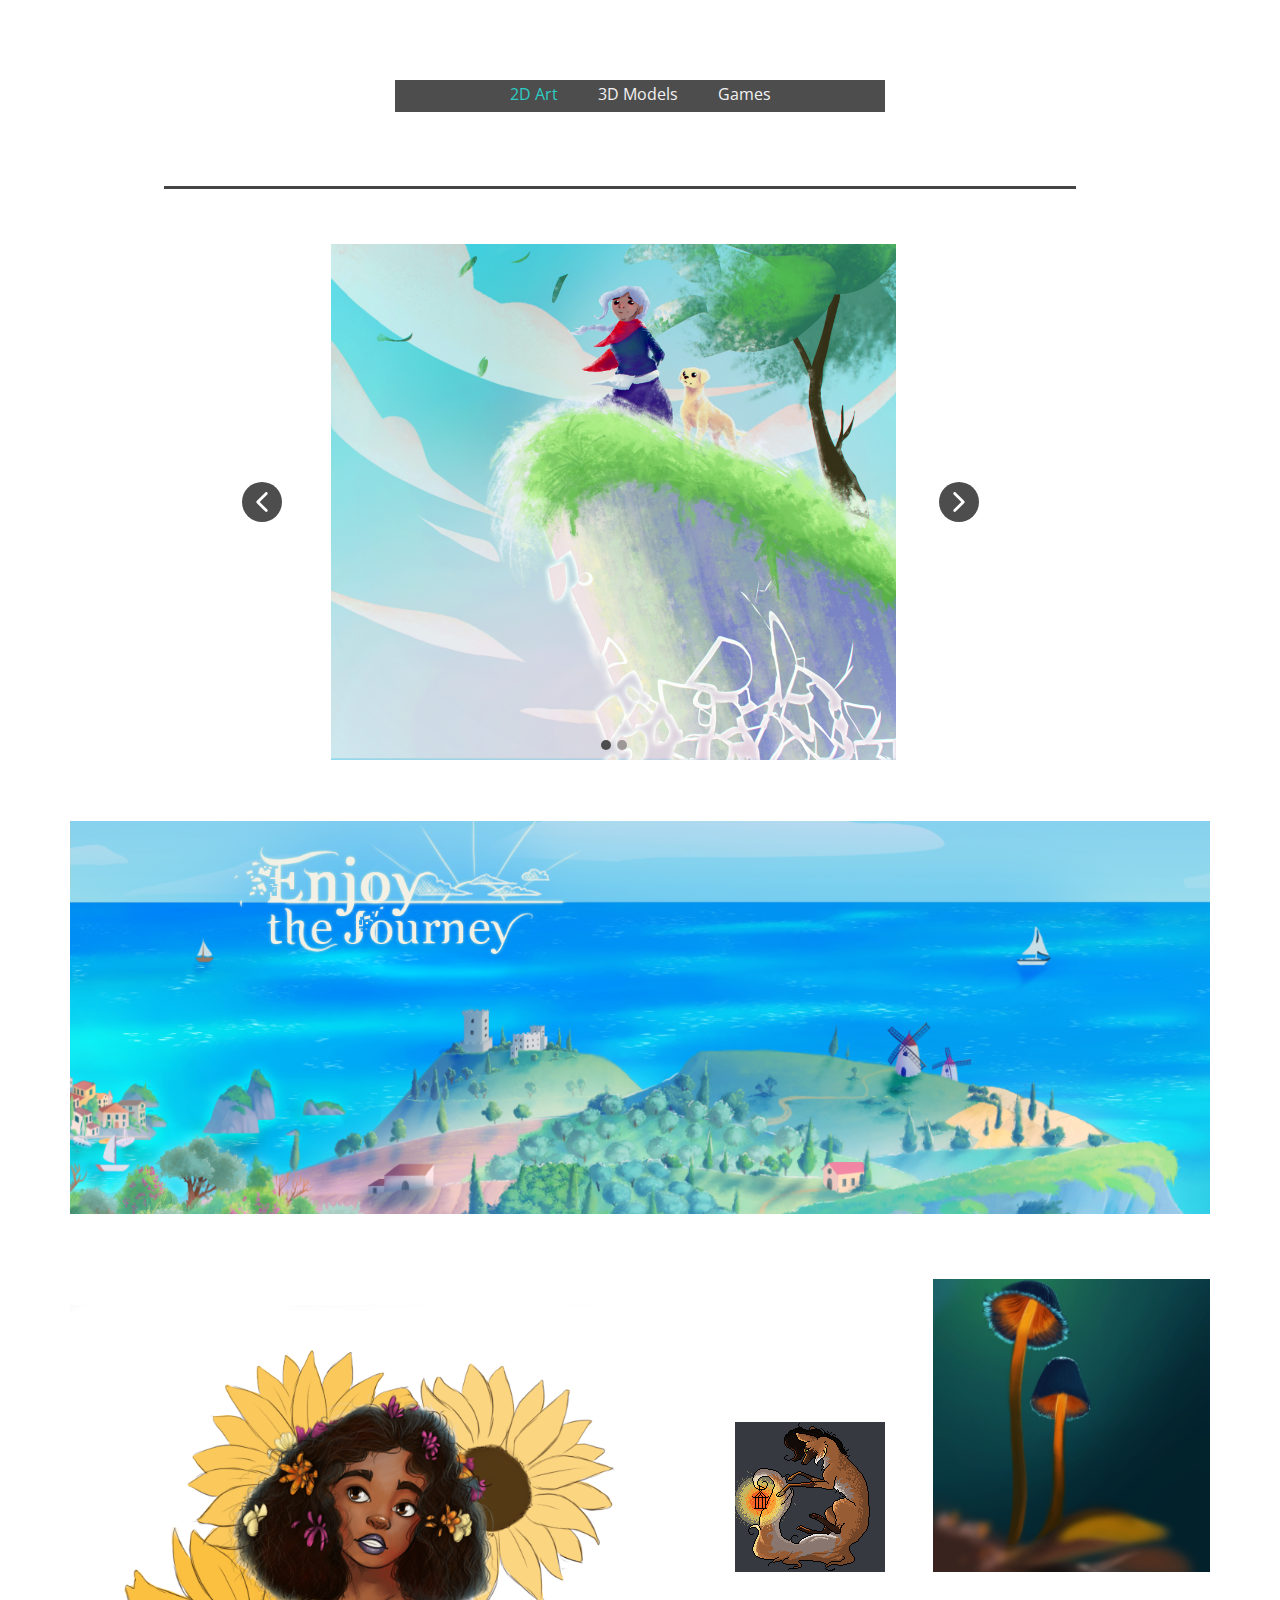
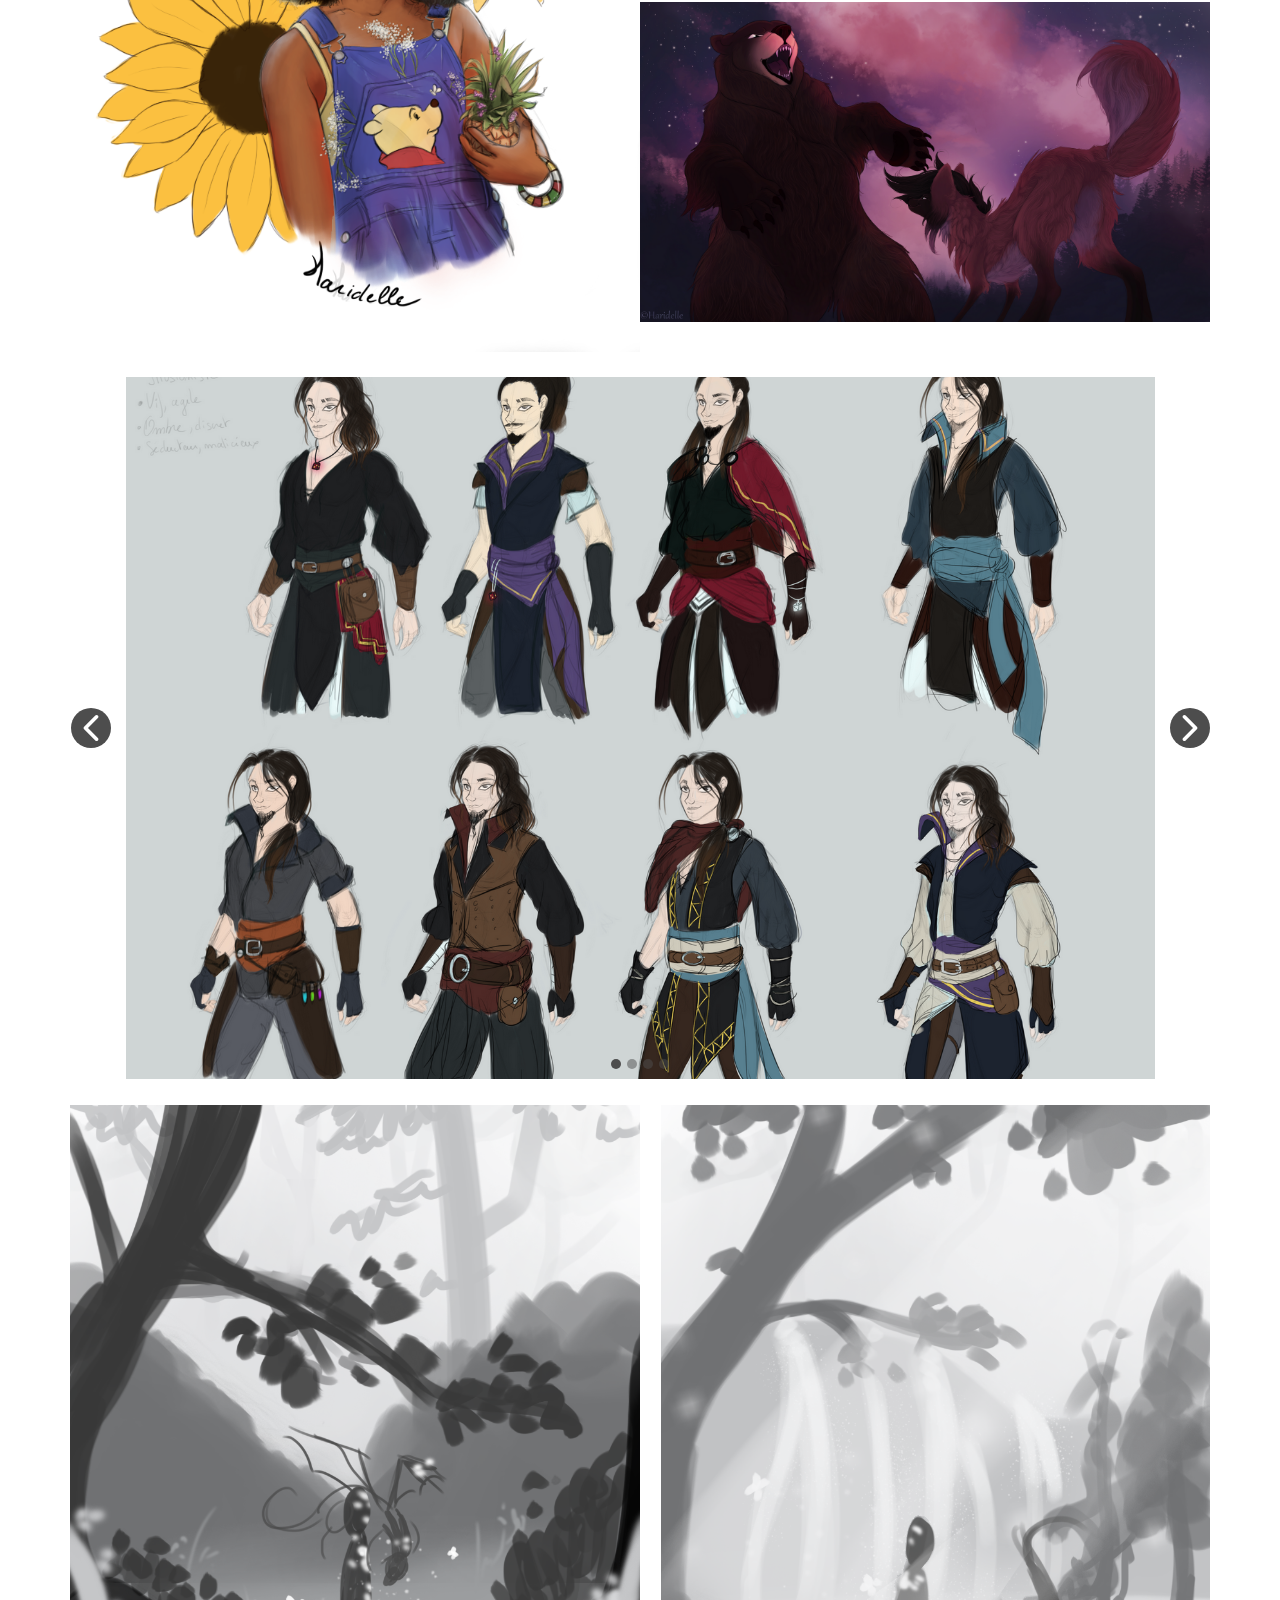
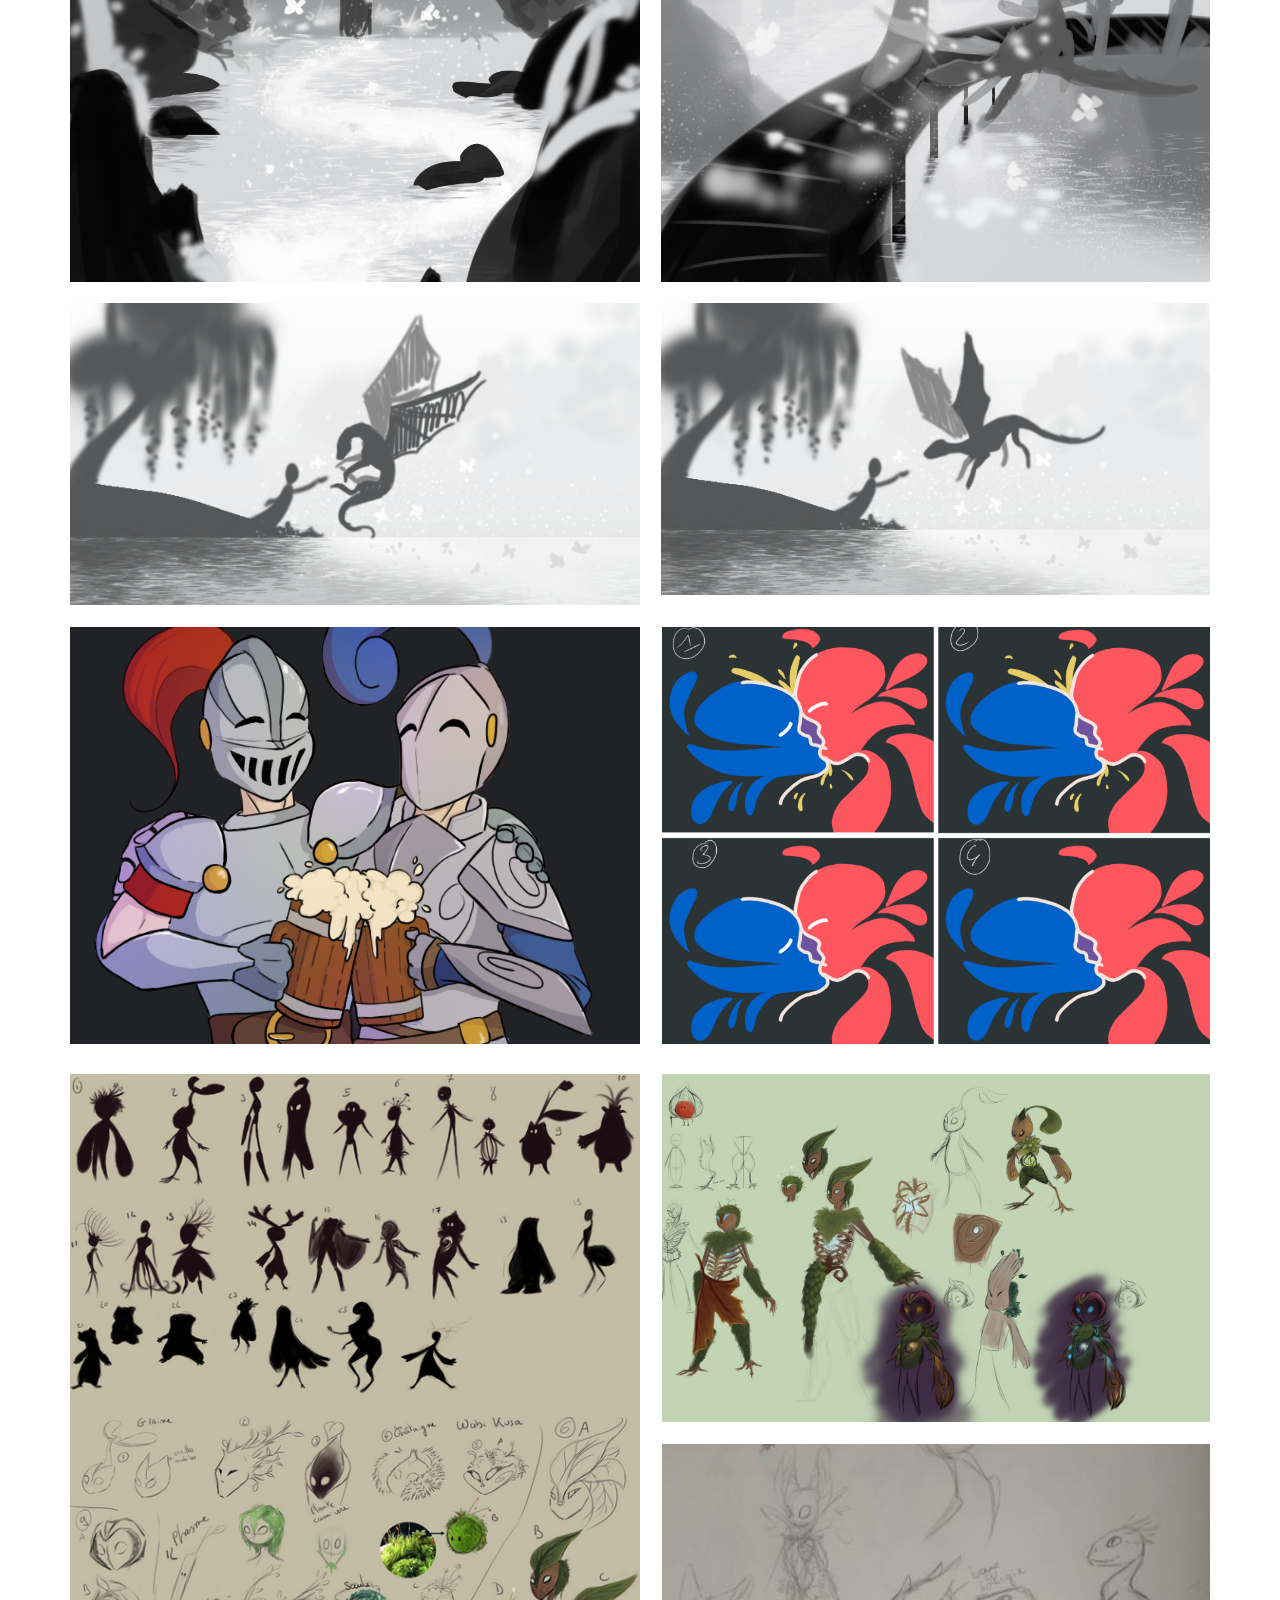
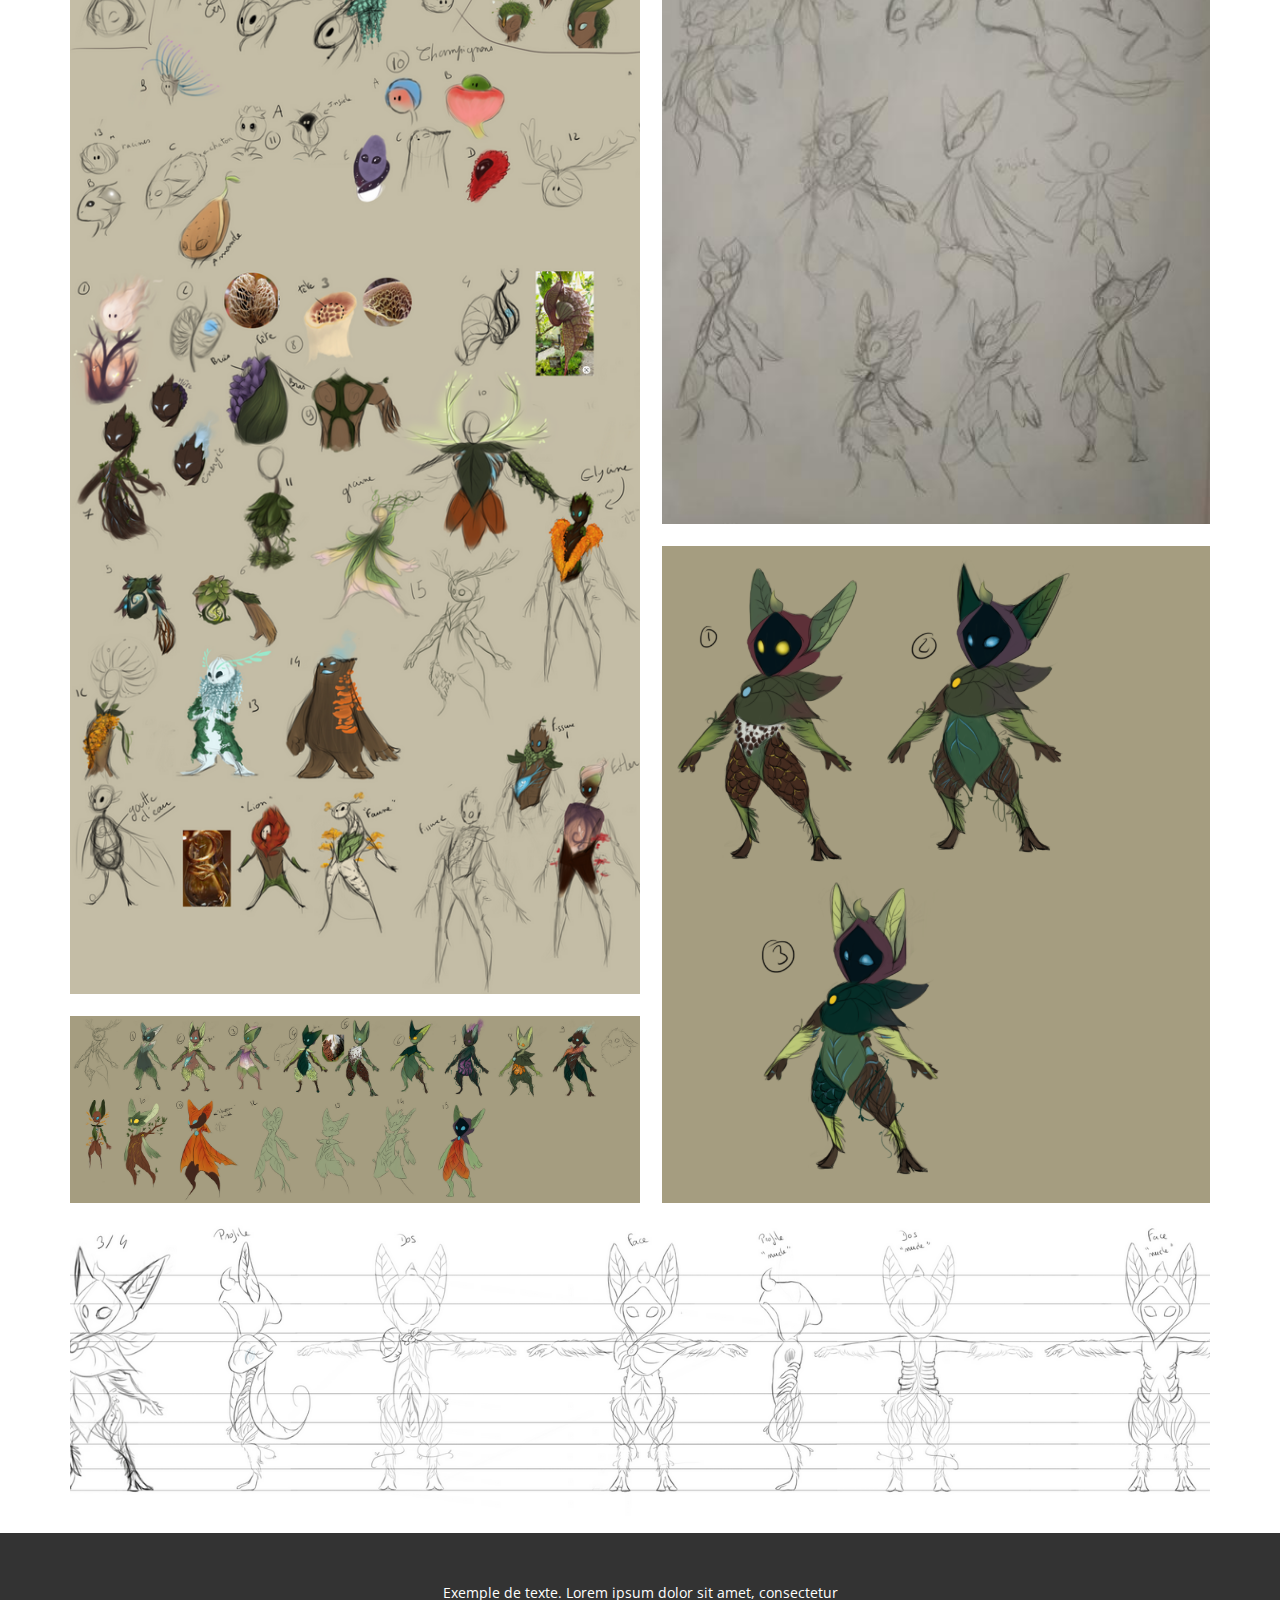
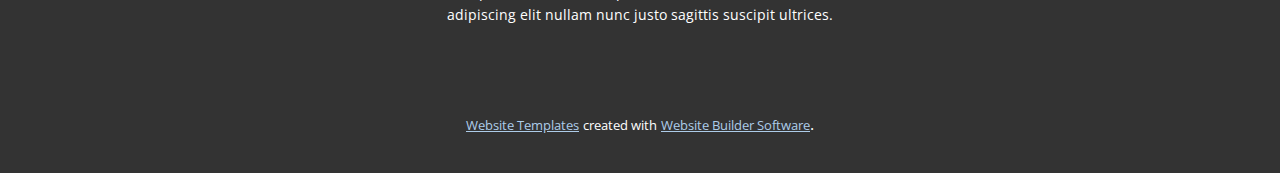
==== 2D-Art.html @ 2fc436d0 "test2" ====
<!DOCTYPE html>
<html style="font-size: 16px;">
  <head>
    <meta name="viewport" content="width=device-width, initial-scale=1.0">
    <meta charset="utf-8">
    <meta name="keywords" content="Personnal Game Project, Personnal Exercices">
    <meta name="description" content="">
    <meta name="page_type" content="np-template-header-footer-from-plugin">
    <title>2D Art</title>
    <link rel="stylesheet" href="nicepage.css" media="screen">
<link rel="stylesheet" href="2D-Art.css" media="screen">
    <script class="u-script" type="text/javascript" src="jquery.js" defer=""></script>
    <script class="u-script" type="text/javascript" src="nicepage.js" defer=""></script>
    <meta name="generator" content="Nicepage 3.17.5, nicepage.com">
    <link id="u-theme-google-font" rel="stylesheet" href="https://fonts.googleapis.com/css?family=Roboto:100,100i,300,300i,400,400i,500,500i,700,700i,900,900i|Open+Sans:300,300i,400,400i,600,600i,700,700i,800,800i">
    
    
    
    
    
    
    <script type="application/ld+json">{
		"@context": "http://schema.org",
		"@type": "Organization",
		"name": ""
}</script>
    <meta property="og:title" content="2D Art">
    <meta property="og:type" content="website">
    <meta name="theme-color" content="#478ac9">
  </head>
  <body class="u-body"><header class=" u-clearfix u-header u-section-row-container" id="sec-390c"><div class="u-section-rows">
        <div class="u-clearfix u-section-row u-section-row-1" data-animation-name="" data-animation-duration="0" data-animation-delay="0" data-animation-direction="" id="sec-1101">
          <div class="u-clearfix u-sheet u-sheet-1"></div>
          
          
          
          
          
        </div>
        <div class="u-section-row u-section-row-2" id="sec-8934">
          <div class="u-clearfix u-sheet u-sheet-2">
            <div class="u-expanded-width-md u-expanded-width-sm u-expanded-width-xs u-grey-70 u-shape u-shape-rectangle u-shape-1"></div>
            <nav class="u-menu u-menu-dropdown u-offcanvas u-menu-1">
              <div class="menu-collapse" style="font-size: 1rem; letter-spacing: 0px;">
                <a class="u-button-style u-custom-left-right-menu-spacing u-custom-padding-bottom u-custom-text-active-color u-custom-text-color u-custom-text-hover-color u-custom-top-bottom-menu-spacing u-nav-link u-text-active-palette-1-base u-text-hover-palette-2-base" href="#">
                  <svg><use xmlns:xlink="http://www.w3.org/1999/xlink" xlink:href="#menu-hamburger"></use></svg>
                  <svg version="1.1" xmlns="http://www.w3.org/2000/svg" xmlns:xlink="http://www.w3.org/1999/xlink"><defs><symbol id="menu-hamburger" viewBox="0 0 16 16" style="width: 16px; height: 16px;"><rect y="1" width="16" height="2"></rect><rect y="7" width="16" height="2"></rect><rect y="13" width="16" height="2"></rect>
</symbol>
</defs></svg>
                </a>
              </div>
              <div class="u-custom-menu u-nav-container">
                <ul class="u-nav u-unstyled u-nav-1"><li class="u-nav-item"><a class="u-button-style u-nav-link u-text-active-palette-4-dark-1 u-text-grey-5 u-text-hover-palette-2-light-2" href="2D-Art.html" style="padding: 10px 20px;">2D Art</a>
</li><li class="u-nav-item"><a class="u-button-style u-nav-link u-text-active-palette-4-dark-1 u-text-grey-5 u-text-hover-palette-2-light-2" href="3D-Models.html" style="padding: 10px 20px;">3D Models</a>
</li><li class="u-nav-item"><a class="u-button-style u-nav-link u-text-active-palette-4-dark-1 u-text-grey-5 u-text-hover-palette-2-light-2" href="Games.html" style="padding: 10px 20px;">Games</a>
</li></ul>
              </div>
              <div class="u-custom-menu u-nav-container-collapse">
                <div class="u-black u-container-style u-inner-container-layout u-opacity u-opacity-95 u-sidenav">
                  <div class="u-sidenav-overflow">
                    <div class="u-menu-close"></div>
                    <ul class="u-align-center u-nav u-popupmenu-items u-unstyled u-nav-2"><li class="u-nav-item"><a class="u-button-style u-nav-link" href="2D-Art.html" style="padding: 10px 20px;">2D Art</a>
</li><li class="u-nav-item"><a class="u-button-style u-nav-link" href="3D-Models.html" style="padding: 10px 20px;">3D Models</a>
</li><li class="u-nav-item"><a class="u-button-style u-nav-link" href="Games.html" style="padding: 10px 20px;">Games</a>
</li></ul>
                  </div>
                </div>
                <div class="u-black u-menu-overlay u-opacity u-opacity-70"></div>
              </div>
            </nav>
            <div class="u-border-3 u-border-grey-dark-1 u-expanded-width-xs u-line u-line-horizontal u-line-1"></div>
          </div>
          
          
          
          
          
        </div>
      </div></header>
    <section class="u-align-center u-clearfix u-section-1" id="sec-fbb5">
      <div class="u-clearfix u-sheet u-valign-middle-lg u-valign-middle-xl u-sheet-1">
        <div class="u-carousel u-gallery u-layout-carousel u-lightbox u-no-transition u-show-text-none u-gallery-1" data-interval="5000" data-u-ride="carousel" id="carousel-c442">
          <ol class="u-absolute-hcenter u-carousel-indicators u-carousel-indicators-1">
            <li data-u-target="#carousel-c442" data-u-slide-to="0" class="u-active u-grey-70 u-shape-circle" style="width: 10px; height: 10px;"></li>
            <li data-u-target="#carousel-c442" data-u-slide-to="1" class="u-grey-70 u-shape-circle" style="width: 10px; height: 10px;"></li>
          </ol>
          <div class="u-carousel-inner u-gallery-inner" role="listbox">
            <div class="u-active u-carousel-item u-gallery-item">
              <div class="u-back-slide" data-image-width="1000" data-image-height="1618">
                <img class="u-back-image u-expanded" src="images/GrandMa21.png">
              </div>
              <div class="u-over-slide u-over-slide-1">
                <h3 class="u-gallery-heading">Sample Title</h3>
                <p class="u-gallery-text">Sample Text</p>
              </div>
            </div>
            <div class="u-carousel-item u-gallery-item">
              <div class="u-back-slide" data-image-width="1500" data-image-height="1500">
                <img class="u-back-image u-expanded" src="images/GrandMa1.png">
              </div>
              <div class="u-over-slide u-over-slide-2">
                <h3 class="u-gallery-heading">Sample Title</h3>
                <p class="u-gallery-text">Sample Text</p>
              </div>
            </div>
          </div>
          <a class="u-absolute-vcenter u-carousel-control u-carousel-control-prev u-grey-70 u-icon-circle u-opacity u-opacity-70 u-spacing-10 u-text-white u-carousel-control-1" href="#carousel-c442" role="button" data-u-slide="prev">
            <span aria-hidden="true">
              <svg viewBox="0 0 451.847 451.847"><path d="M97.141,225.92c0-8.095,3.091-16.192,9.259-22.366L300.689,9.27c12.359-12.359,32.397-12.359,44.751,0
c12.354,12.354,12.354,32.388,0,44.748L173.525,225.92l171.903,171.909c12.354,12.354,12.354,32.391,0,44.744
c-12.354,12.365-32.386,12.365-44.745,0l-194.29-194.281C100.226,242.115,97.141,234.018,97.141,225.92z"></path></svg>
            </span>
            <span class="sr-only">
              <svg viewBox="0 0 451.847 451.847"><path d="M97.141,225.92c0-8.095,3.091-16.192,9.259-22.366L300.689,9.27c12.359-12.359,32.397-12.359,44.751,0
c12.354,12.354,12.354,32.388,0,44.748L173.525,225.92l171.903,171.909c12.354,12.354,12.354,32.391,0,44.744
c-12.354,12.365-32.386,12.365-44.745,0l-194.29-194.281C100.226,242.115,97.141,234.018,97.141,225.92z"></path></svg>
            </span>
          </a>
          <a class="u-absolute-vcenter u-carousel-control u-carousel-control-next u-grey-70 u-icon-circle u-opacity u-opacity-70 u-spacing-10 u-text-white u-carousel-control-2" href="#carousel-c442" role="button" data-u-slide="next">
            <span aria-hidden="true">
              <svg viewBox="0 0 451.846 451.847"><path d="M345.441,248.292L151.154,442.573c-12.359,12.365-32.397,12.365-44.75,0c-12.354-12.354-12.354-32.391,0-44.744
L278.318,225.92L106.409,54.017c-12.354-12.359-12.354-32.394,0-44.748c12.354-12.359,32.391-12.359,44.75,0l194.287,194.284
c6.177,6.18,9.262,14.271,9.262,22.366C354.708,234.018,351.617,242.115,345.441,248.292z"></path></svg>
            </span>
            <span class="sr-only">
              <svg viewBox="0 0 451.846 451.847"><path d="M345.441,248.292L151.154,442.573c-12.359,12.365-32.397,12.365-44.75,0c-12.354-12.354-12.354-32.391,0-44.744
L278.318,225.92L106.409,54.017c-12.354-12.359-12.354-32.394,0-44.748c12.354-12.359,32.391-12.359,44.75,0l194.287,194.284
c6.177,6.18,9.262,14.271,9.262,22.366C354.708,234.018,351.617,242.115,345.441,248.292z"></path></svg>
            </span>
          </a>
        </div>
      </div>
    </section>
    <section class="u-align-center u-clearfix u-section-2" id="sec-8a63">
      <div class="u-clearfix u-sheet u-sheet-1">
        <img class="u-expanded-width u-image u-image-default u-image-1" src="images/Level1-2DBegining2.png" alt="" data-image-width="1538" data-image-height="816">
        <img class="u-expanded-width-xs u-image u-image-default u-image-2" src="images/doodle_girl11.png" alt="" data-image-width="1501" data-image-height="1703">
        <img class="u-image u-image-default u-image-3" src="images/1.png" alt="" data-image-width="563" data-image-height="917">
        <img class="u-expanded-width-md u-expanded-width-sm u-expanded-width-xs u-image u-image-default u-image-4" src="images/OursvsDuchesse.png" alt="" data-image-width="1600" data-image-height="897">
        <img class="u-image u-image-default u-preserve-proportions u-image-5" src="images/iconesvi.png" alt="" data-image-width="150" data-image-height="150">
      </div>
    </section>
    <section class="u-align-center u-clearfix u-section-3" id="sec-a328">
      <div class="u-clearfix u-sheet u-valign-middle-lg u-valign-middle-xl u-sheet-1">
        <div class="u-carousel u-expanded-width-md u-expanded-width-sm u-expanded-width-xs u-gallery u-layout-carousel u-lightbox u-no-transition u-show-text-none u-gallery-1" data-interval="5000" data-u-ride="carousel" id="carousel-c442">
          <ol class="u-absolute-hcenter u-carousel-indicators u-carousel-indicators-1">
            <li data-u-target="#carousel-c442" data-u-slide-to="0" class="u-active u-grey-70 u-shape-circle" style="width: 10px; height: 10px;"></li>
            <li data-u-target="#carousel-c442" data-u-slide-to="1" class="u-grey-70 u-shape-circle" style="width: 10px; height: 10px;"></li>
            <li data-u-target="#carousel-c442" data-u-slide-to="2" class="u-grey-70 u-shape-circle" style="width: 10px; height: 10px;"></li>
            <li data-u-target="#carousel-c442" data-u-slide-to="3" class="u-grey-70 u-shape-circle" style="width: 10px; height: 10px;"></li>
          </ol>
          <div class="u-carousel-inner u-gallery-inner" role="listbox">
            <div class="u-active u-carousel-item u-gallery-item">
              <div class="u-back-slide" data-image-width="3000" data-image-height="2330">
                <img class="u-back-image u-expanded" src="images/PhysiqueMage.png">
              </div>
              <div class="u-over-slide u-over-slide-1">
                <h3 class="u-gallery-heading">Sample Title</h3>
                <p class="u-gallery-text">Sample Text</p>
              </div>
            </div>
            <div class="u-carousel-item u-gallery-item">
              <div class="u-back-slide" data-image-width="1200" data-image-height="1303">
                <img class="u-back-image u-expanded" src="images/Finalv2.png">
              </div>
              <div class="u-over-slide u-over-slide-2">
                <h3 class="u-gallery-heading">Sample Title</h3>
                <p class="u-gallery-text">Sample Text</p>
              </div>
            </div>
            <div class="u-carousel-item u-gallery-item" data-image-width="1200" data-image-height="1303">
              <div class="u-back-slide" data-image-width="1600" data-image-height="1067">
                <img class="u-back-image u-expanded" src="images/Posing.png">
              </div>
              <div class="u-over-slide u-over-slide-3">
                <h3 class="u-gallery-heading"></h3>
                <p class="u-gallery-text"></p>
              </div>
              <style data-mode="XL" data-visited="true"></style>
              <style data-mode="LG" data-visited="true"></style>
              <style data-mode="MD" data-visited="true"></style>
              <style data-mode="SM"></style>
              <style data-mode="XS" data-visited="true"></style>
            </div>
            <div class="u-carousel-item u-gallery-item" data-image-width="1600" data-image-height="988">
              <div class="u-back-slide">
                <img class="u-back-image u-expanded" src="images/Illustration_Mage.png">
              </div>
              <div class="u-over-slide u-over-slide-4">
                <h3 class="u-gallery-heading"></h3>
                <p class="u-gallery-text"></p>
              </div>
              <style data-mode="XL"></style>
              <style data-mode="LG" data-visited="true"></style>
              <style data-mode="MD" data-visited="true"></style>
              <style data-mode="SM"></style>
              <style data-mode="XS" data-visited="true"></style>
            </div>
          </div>
          <a class="u-absolute-vcenter-lg u-absolute-vcenter-md u-absolute-vcenter-sm u-absolute-vcenter-xl u-carousel-control u-carousel-control-prev u-grey-70 u-icon-circle u-opacity u-opacity-70 u-spacing-7 u-text-white u-carousel-control-1" href="#carousel-c442" role="button" data-u-slide="prev">
            <span aria-hidden="true">
              <svg viewBox="0 0 451.847 451.847"><path d="M97.141,225.92c0-8.095,3.091-16.192,9.259-22.366L300.689,9.27c12.359-12.359,32.397-12.359,44.751,0
c12.354,12.354,12.354,32.388,0,44.748L173.525,225.92l171.903,171.909c12.354,12.354,12.354,32.391,0,44.744
c-12.354,12.365-32.386,12.365-44.745,0l-194.29-194.281C100.226,242.115,97.141,234.018,97.141,225.92z"></path></svg>
            </span>
            <span class="sr-only">
              <svg viewBox="0 0 451.847 451.847"><path d="M97.141,225.92c0-8.095,3.091-16.192,9.259-22.366L300.689,9.27c12.359-12.359,32.397-12.359,44.751,0
c12.354,12.354,12.354,32.388,0,44.748L173.525,225.92l171.903,171.909c12.354,12.354,12.354,32.391,0,44.744
c-12.354,12.365-32.386,12.365-44.745,0l-194.29-194.281C100.226,242.115,97.141,234.018,97.141,225.92z"></path></svg>
            </span>
          </a>
          <a class="u-absolute-vcenter-lg u-absolute-vcenter-md u-absolute-vcenter-sm u-absolute-vcenter-xl u-carousel-control u-carousel-control-next u-grey-70 u-icon-circle u-opacity u-opacity-70 u-spacing-7 u-text-white u-carousel-control-2" href="#carousel-c442" role="button" data-u-slide="next">
            <span aria-hidden="true">
              <svg viewBox="0 0 451.846 451.847"><path d="M345.441,248.292L151.154,442.573c-12.359,12.365-32.397,12.365-44.75,0c-12.354-12.354-12.354-32.391,0-44.744
L278.318,225.92L106.409,54.017c-12.354-12.359-12.354-32.394,0-44.748c12.354-12.359,32.391-12.359,44.75,0l194.287,194.284
c6.177,6.18,9.262,14.271,9.262,22.366C354.708,234.018,351.617,242.115,345.441,248.292z"></path></svg>
            </span>
            <span class="sr-only">
              <svg viewBox="0 0 451.846 451.847"><path d="M345.441,248.292L151.154,442.573c-12.359,12.365-32.397,12.365-44.75,0c-12.354-12.354-12.354-32.391,0-44.744
L278.318,225.92L106.409,54.017c-12.354-12.359-12.354-32.394,0-44.748c12.354-12.359,32.391-12.359,44.75,0l194.287,194.284
c6.177,6.18,9.262,14.271,9.262,22.366C354.708,234.018,351.617,242.115,345.441,248.292z"></path></svg>
            </span>
          </a>
        </div>
      </div>
    </section>
    <section class="u-align-center u-clearfix u-section-4" id="sec-b533">
      <div class="u-clearfix u-sheet u-valign-bottom-sm u-valign-bottom-xs u-sheet-1">
        <div class="u-gallery u-layout-grid u-lightbox u-show-text-on-hover u-gallery-1">
          <div class="u-gallery-inner u-gallery-inner-1">
            <div class="u-effect-fade u-gallery-item">
              <div class="u-back-slide" data-image-width="923" data-image-height="1313">
                <img class="u-back-image u-expanded" src="images/Compo_Skald1.png">
              </div>
              <div class="u-over-slide u-shading u-over-slide-1">
                <h3 class="u-gallery-heading"></h3>
                <p class="u-gallery-text"></p>
              </div>
            </div>
          </div>
        </div>
        <img class="u-image u-image-default u-image-1" src="images/Compo_Skald4.png" alt="" data-image-width="923" data-image-height="1313">
        <img class="u-image u-image-default u-image-2" src="images/Compo_Skald2.png" alt="" data-image-width="1313" data-image-height="923">
        <img class="u-image u-image-default u-image-3" src="images/Compo_Skald3.png" alt="" data-image-width="1313" data-image-height="923">
      </div>
    </section>
    <section class="u-align-left u-clearfix u-section-5" id="sec-85d6">
      <div class="u-clearfix u-sheet u-valign-middle-xl u-sheet-1">
        <img class="u-image u-image-default u-image-1" src="images/SB_Logo.png" alt="" data-image-width="752" data-image-height="725">
        <img class="u-image u-image-default u-image-2" src="images/Love.png" alt="" data-image-width="1740" data-image-height="1356">
        <img class="u-expanded-width-xs u-image u-image-default u-image-3" src="images/planchecharacters.png" alt="" data-image-width="600" data-image-height="1600">
        <img class="u-expanded-width-xs u-image u-image-default u-image-4" src="images/concepts1.png" alt="" data-image-width="4000" data-image-height="2477">
        <img class="u-image u-image-default u-image-5" src="images/PPcrayonns.jpg" alt="" data-image-width="504" data-image-height="672">
        <img class="u-image u-image-default u-image-6" src="images/Recherchespersoprincipal2.png" alt="" data-image-width="948" data-image-height="1080">
        <img class="u-image u-image-default u-image-7" src="images/Recherchespersoprincipal.png" alt="" data-image-width="3664" data-image-height="1203">
        <img class="u-expanded-width u-image u-image-default u-image-8" src="images/TurnPP.png" alt="" data-image-width="4500" data-image-height="1080">
      </div>
    </section>
    <style class="u-overlap-style">.u-overlap:not(.u-sticky-scroll) .u-header {
}</style>
    
    
    <footer class="u-align-center u-clearfix u-footer u-grey-80 u-footer" id="sec-8e48"><div class="u-clearfix u-sheet u-sheet-1">
        <p class="u-small-text u-text u-text-variant u-text-1"> Exemple de texte. Lorem ipsum dolor sit amet, consectetur adipiscing elit nullam nunc justo sagittis suscipit ultrices.</p>
      </div></footer>
    <section class="u-backlink u-clearfix u-grey-80">
      <a class="u-link" href="https://nicepage.com/website-templates" target="_blank">
        <span>Website Templates</span>
      </a>
      <p class="u-text">
        <span>created with</span>
      </p>
      <a class="u-link" href="https://nicepage.com/" target="_blank">
        <span>Website Builder Software</span>
      </a>. 
    </section>
  </body>
</html>
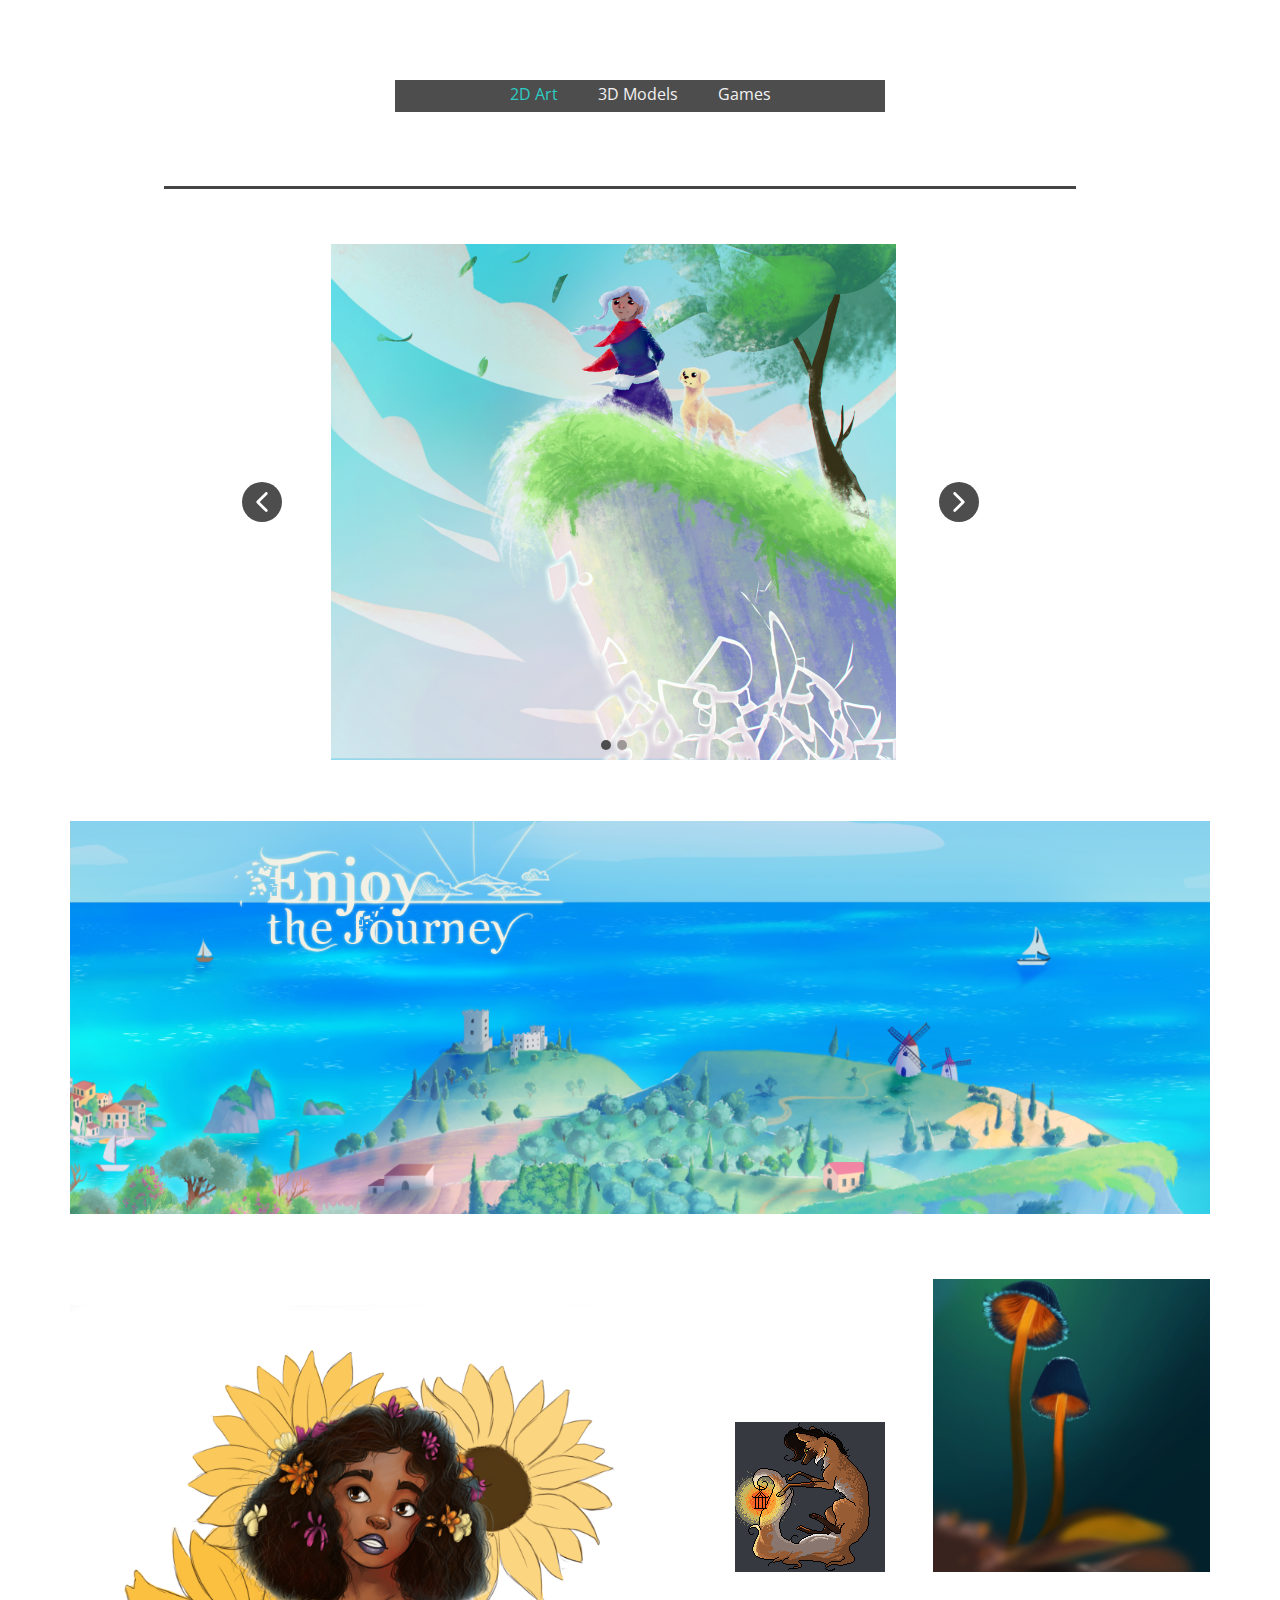
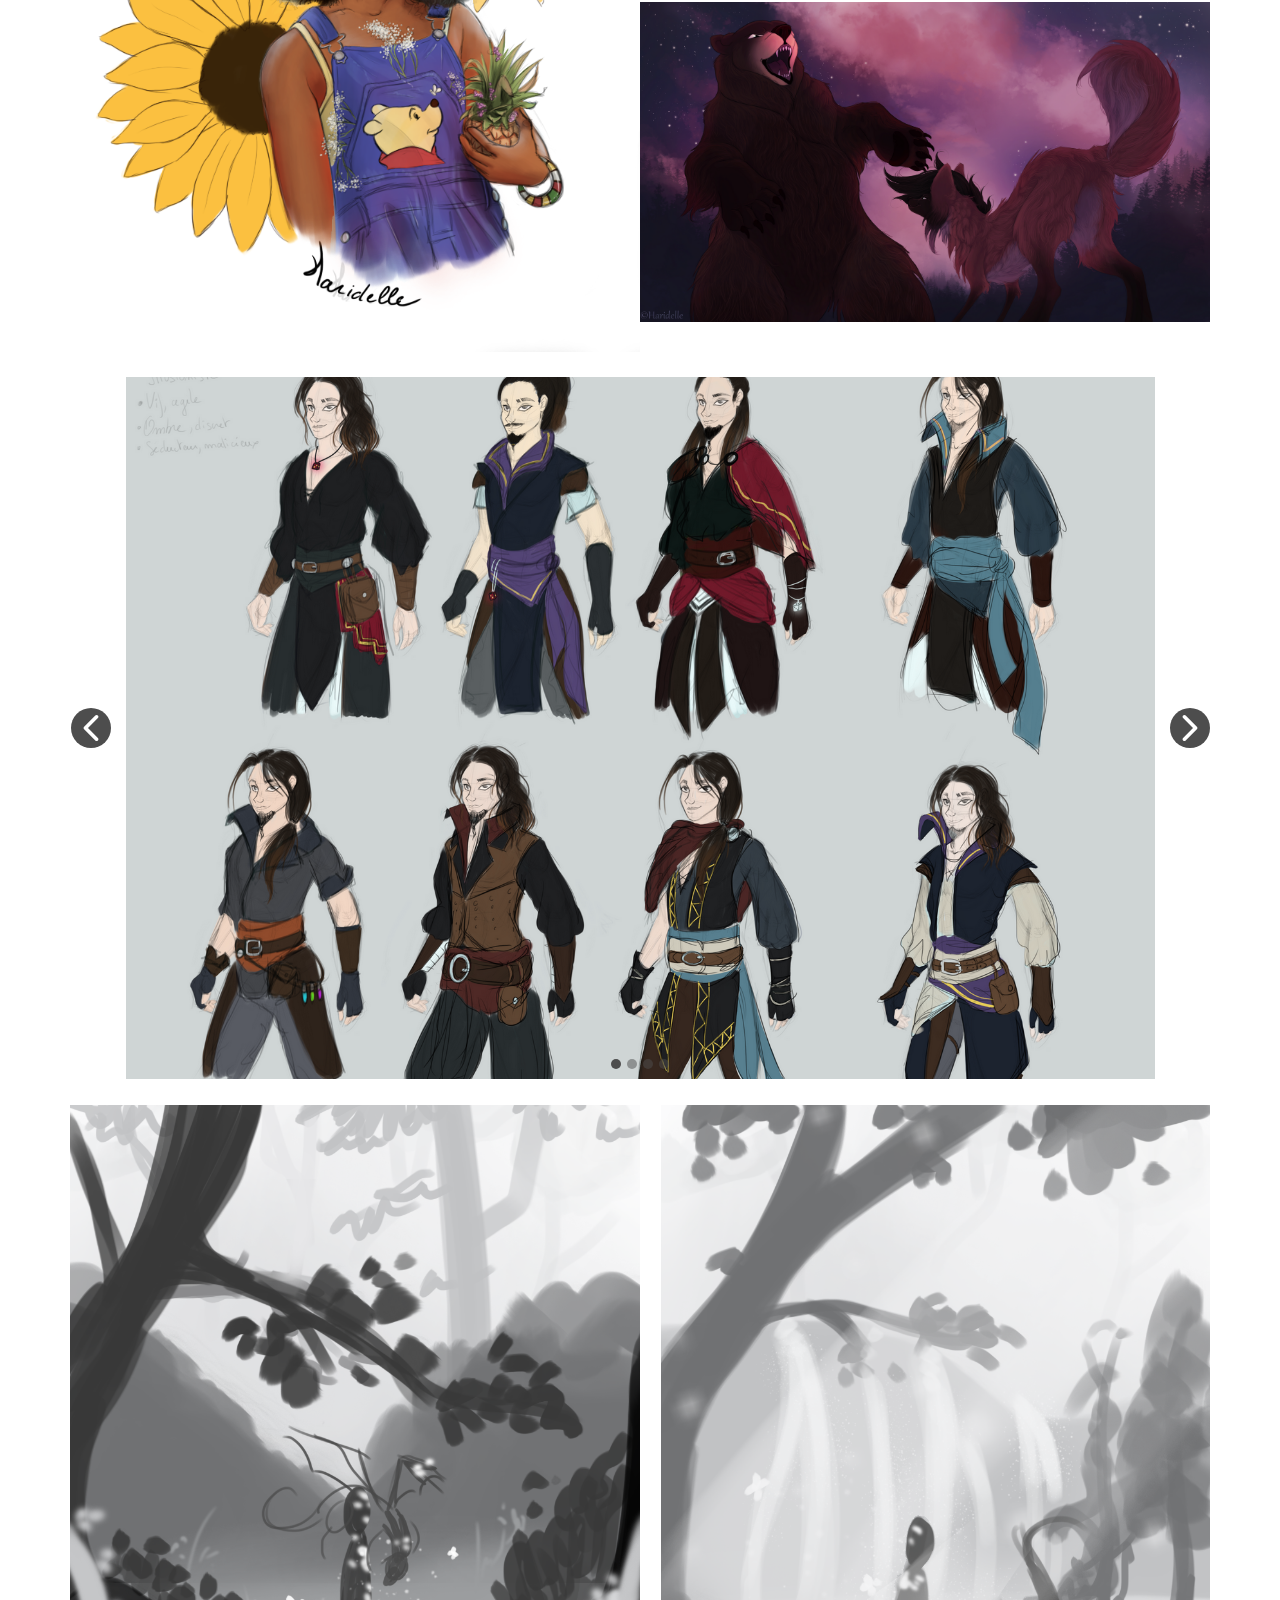
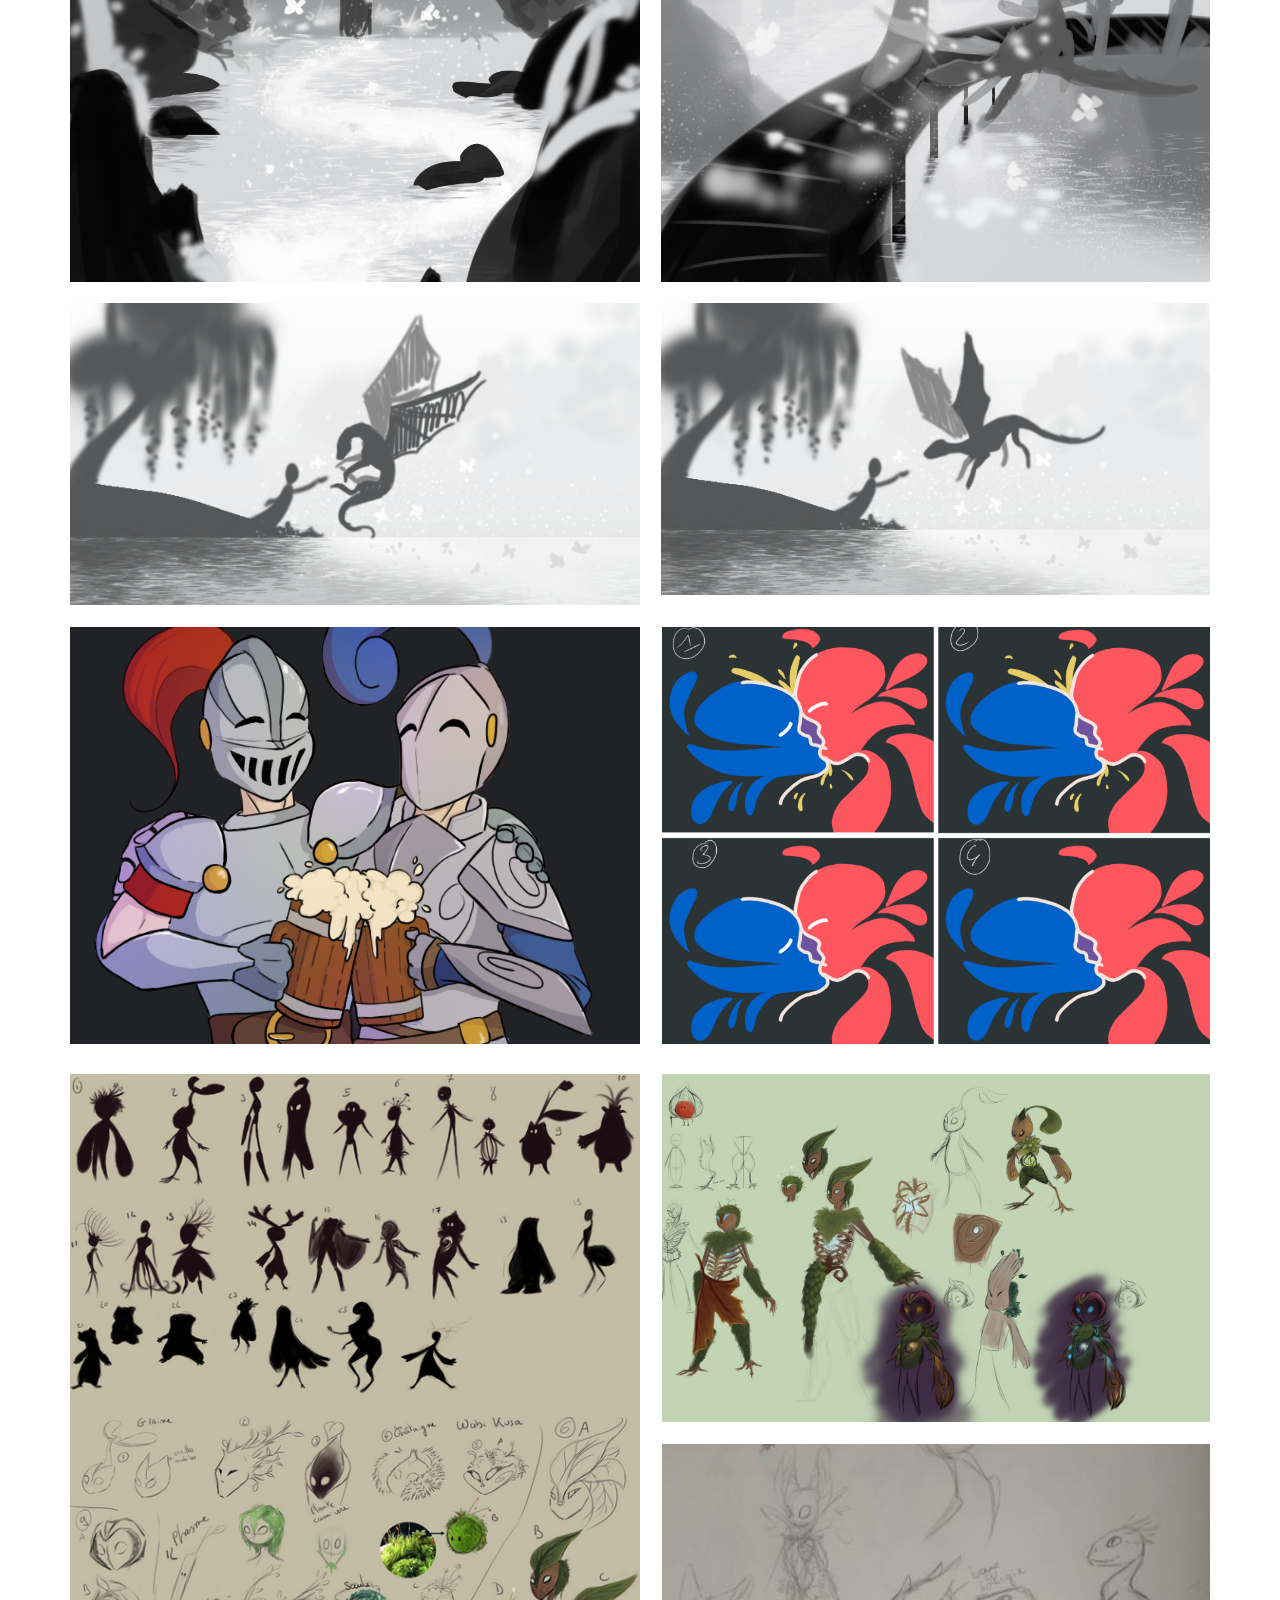
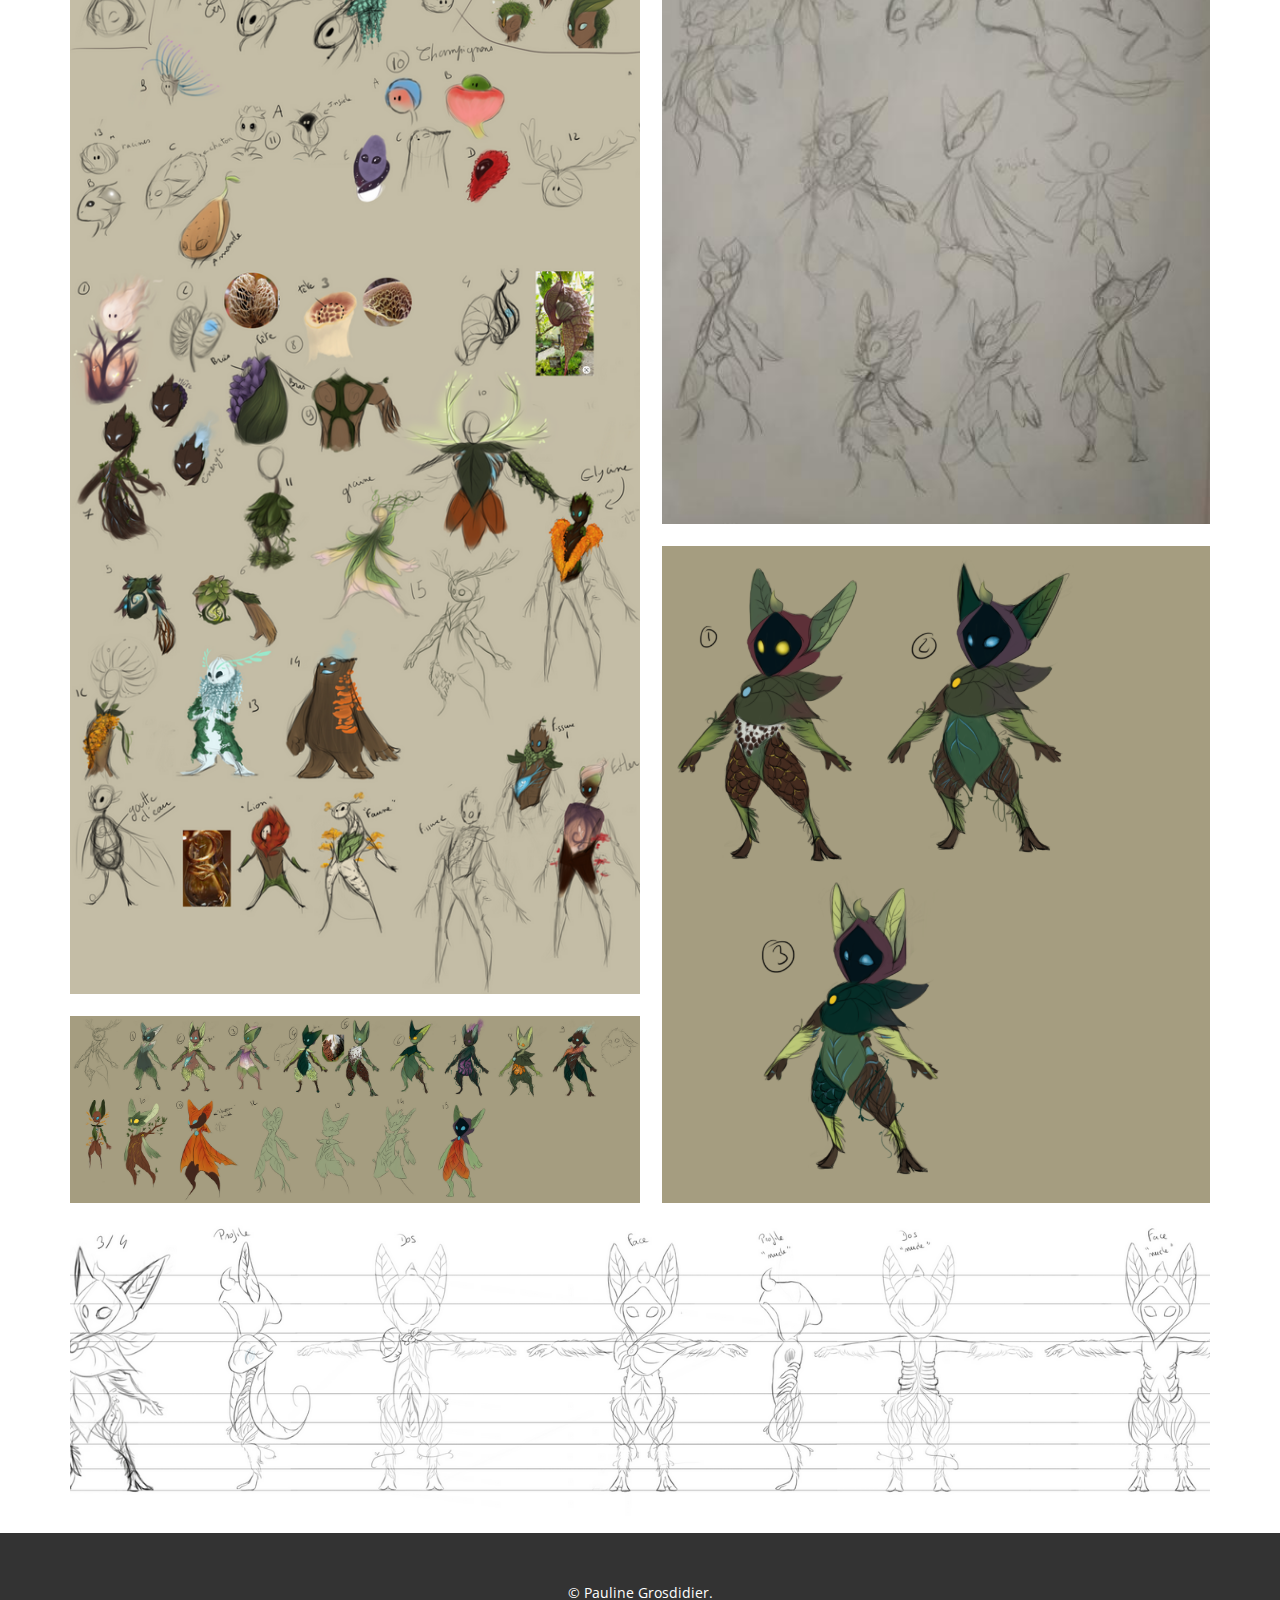
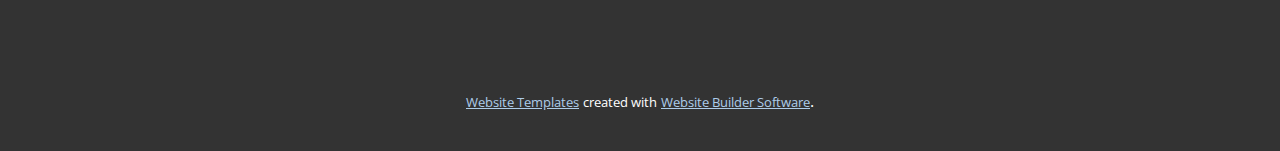
==== commit baf2be03: "correction lorem ipsum" ====
--- a/2D-Art.html
+++ b/2D-Art.html
@@ -261,7 +261,7 @@
     
     
     <footer class="u-align-center u-clearfix u-footer u-grey-80 u-footer" id="sec-8e48"><div class="u-clearfix u-sheet u-sheet-1">
-        <p class="u-small-text u-text u-text-variant u-text-1"> Exemple de texte. Lorem ipsum dolor sit amet, consectetur adipiscing elit nullam nunc justo sagittis suscipit ultrices.</p>
+        <p class="u-small-text u-text u-text-variant u-text-1">© Pauline Grosdidier.</p>
       </div></footer>
     <section class="u-backlink u-clearfix u-grey-80">
       <a class="u-link" href="https://nicepage.com/website-templates" target="_blank">
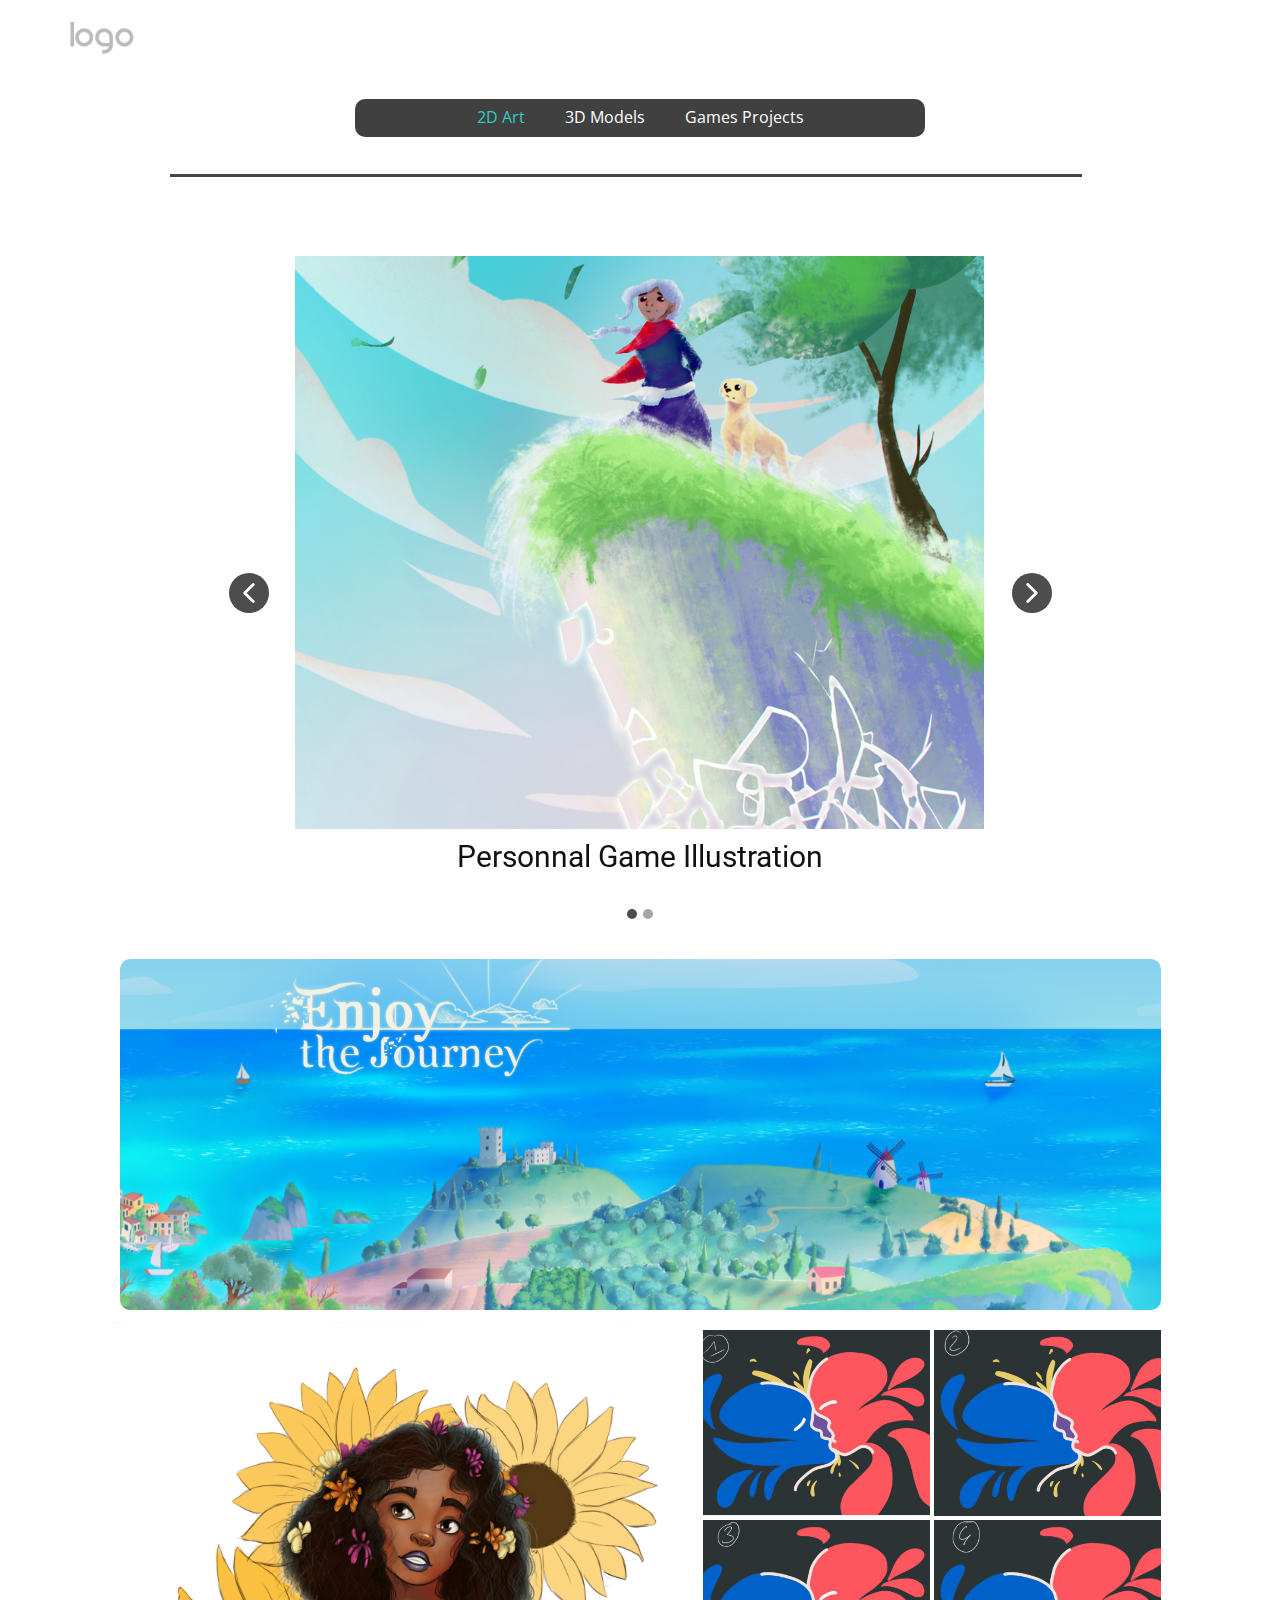
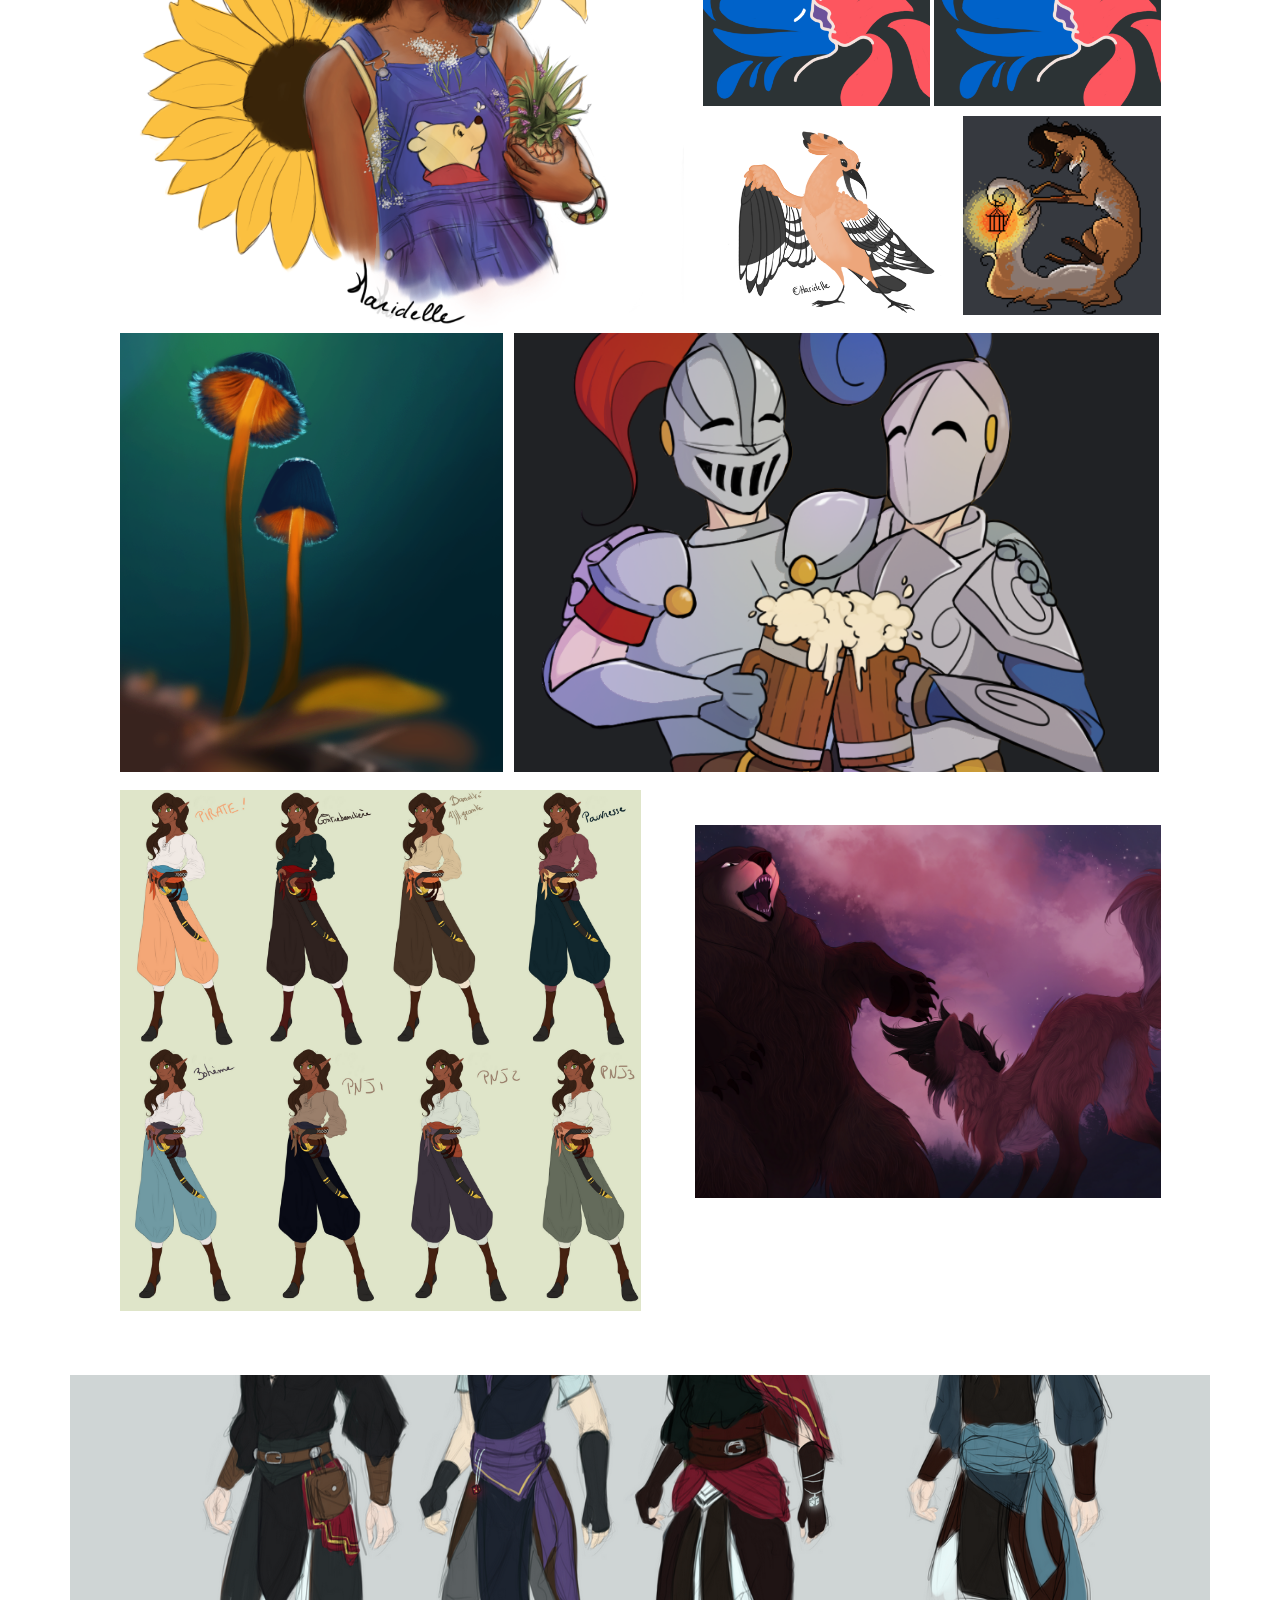
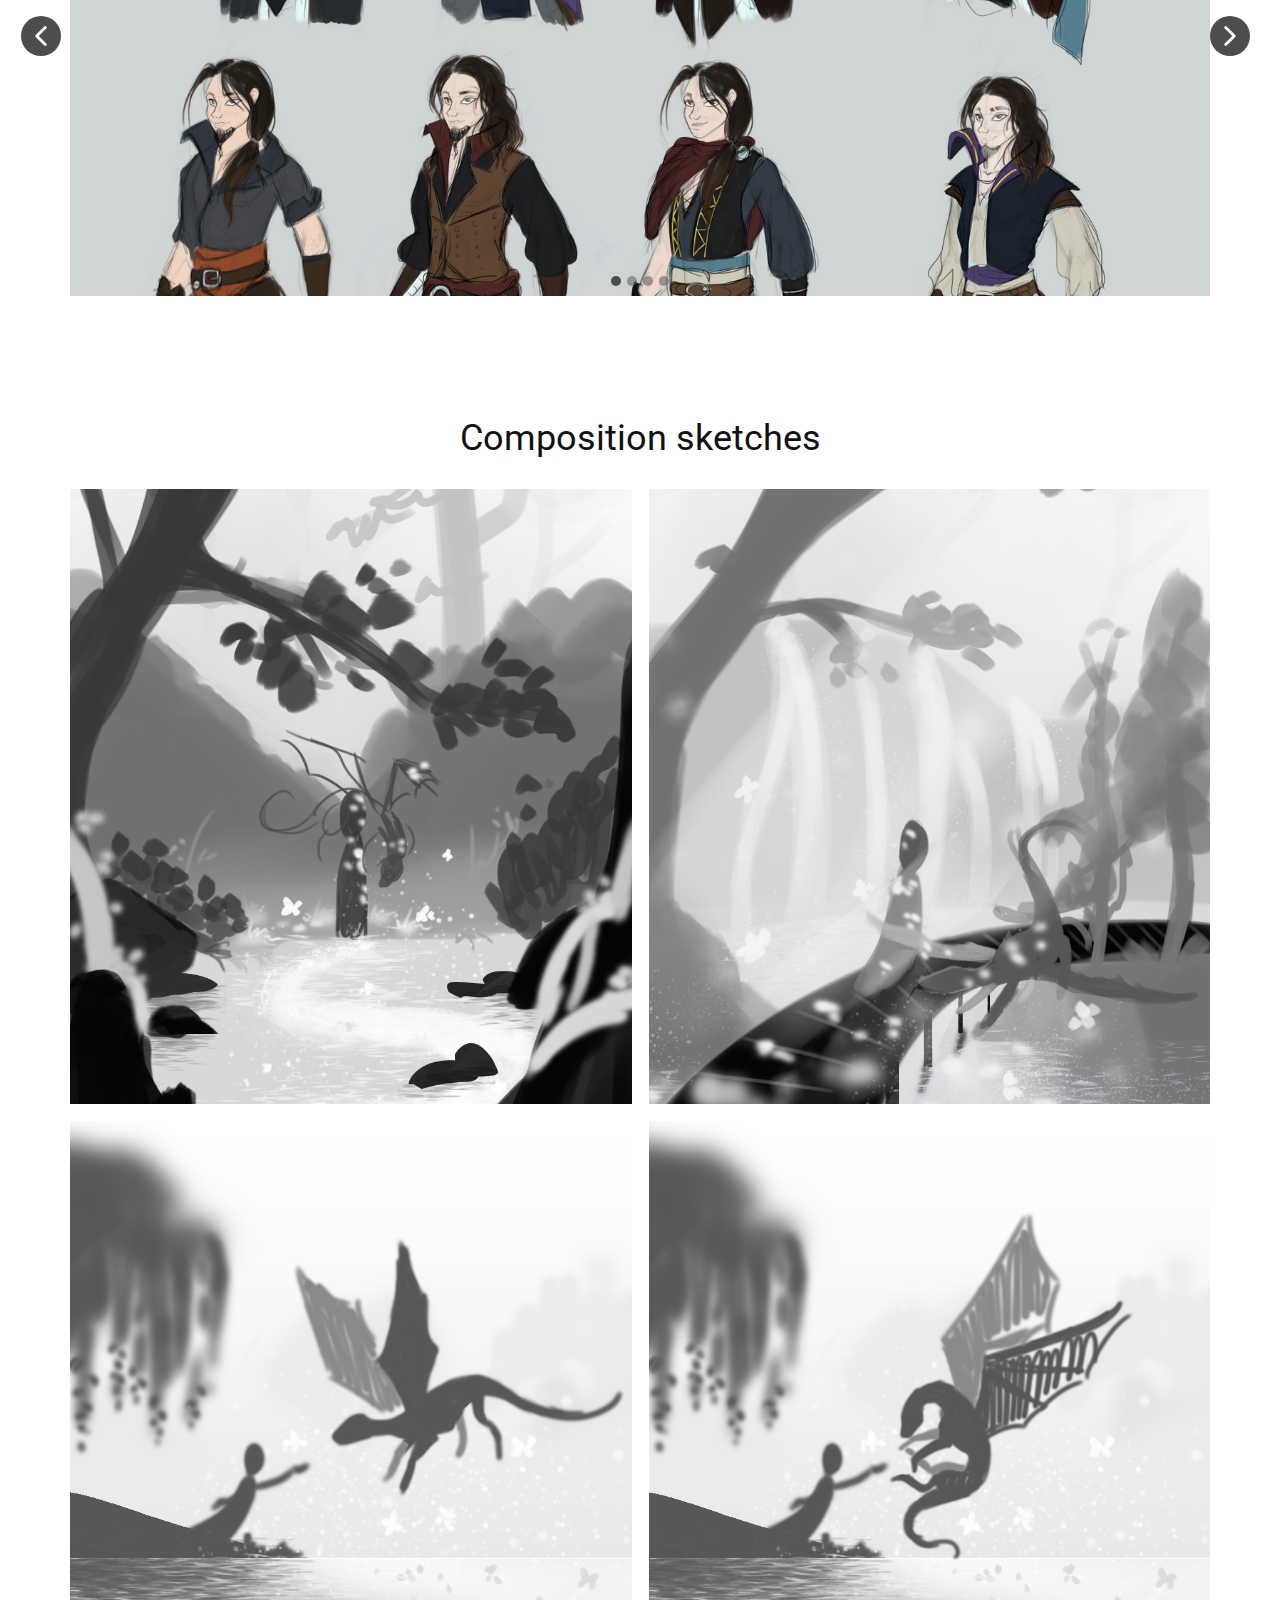
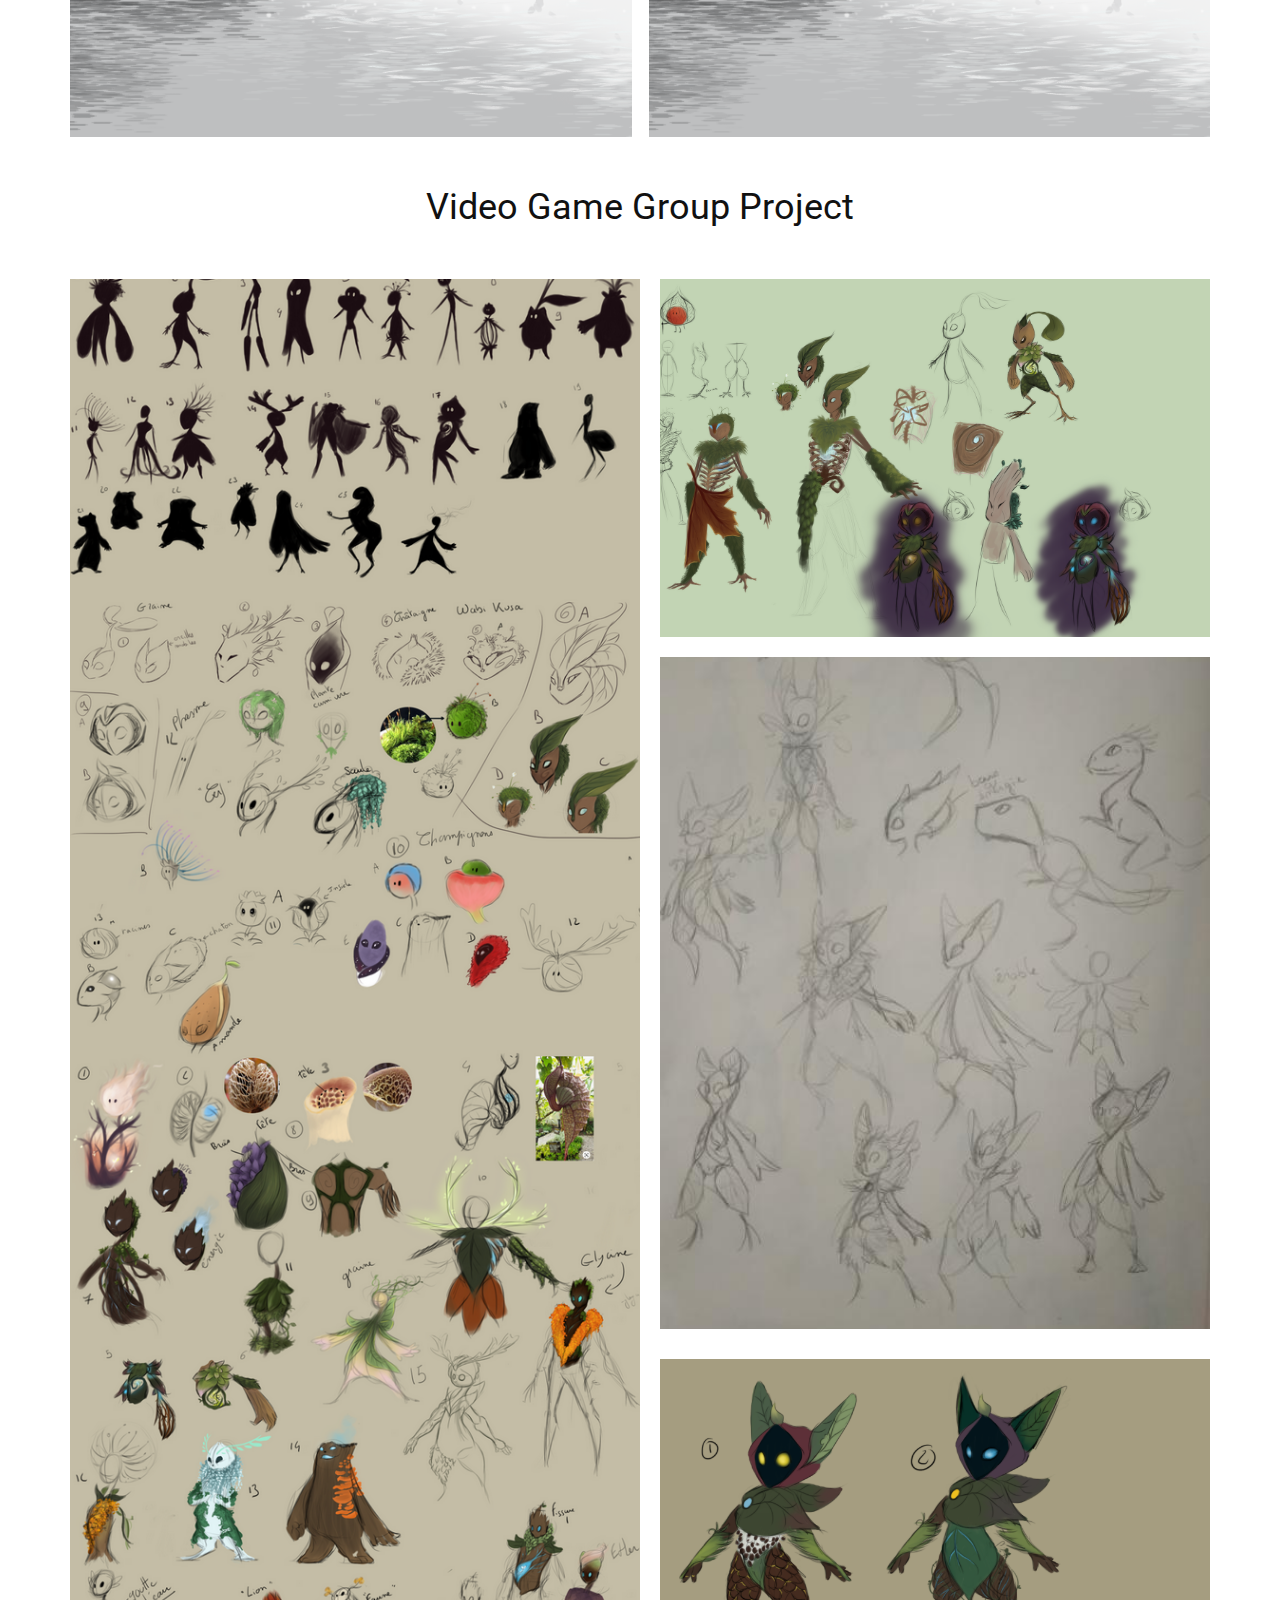
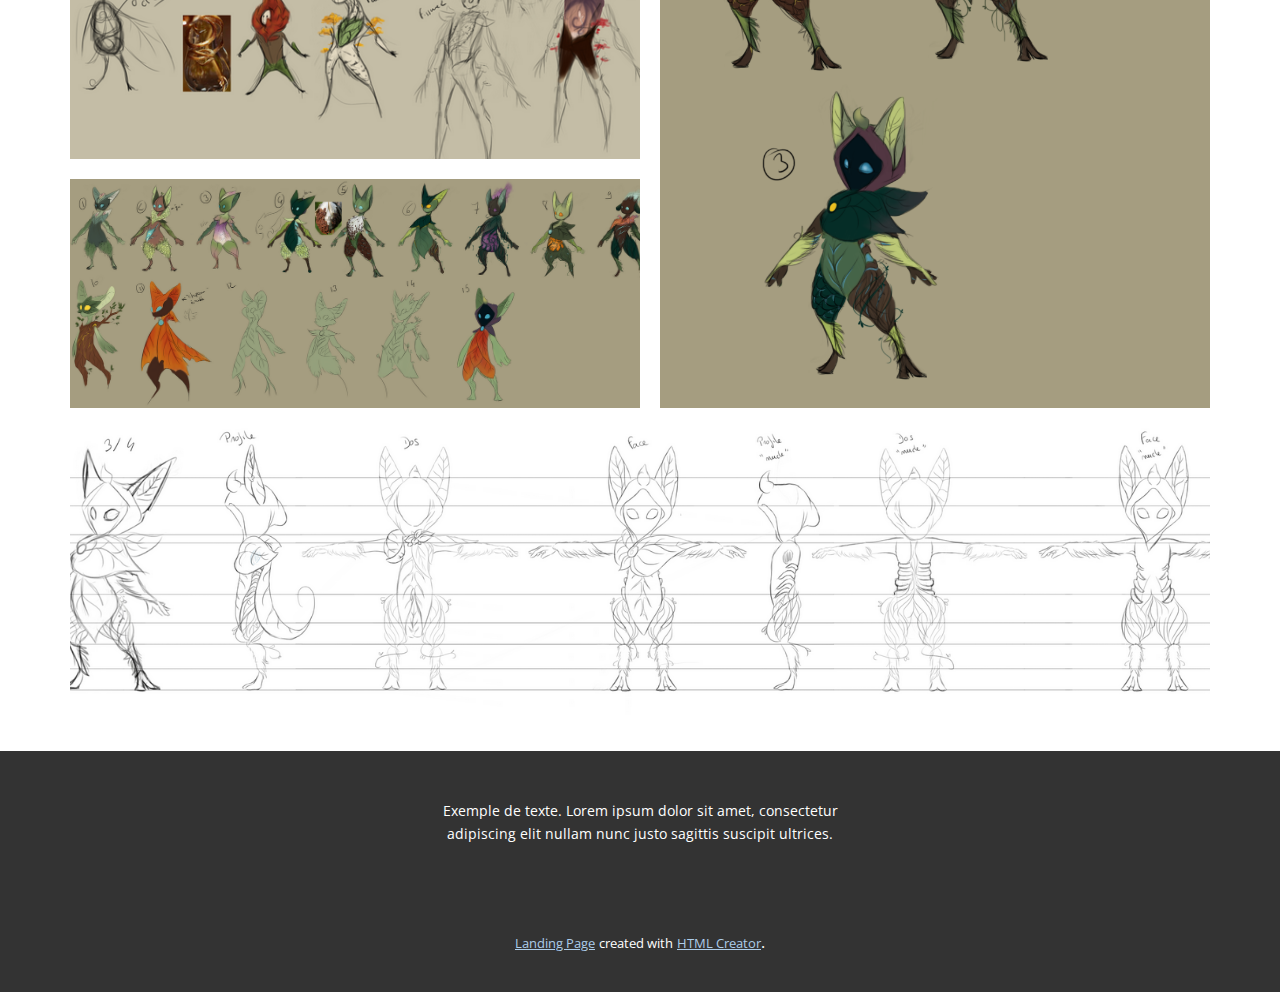
==== commit 64e45349: "site2" ====
--- a/2D-Art.html
+++ b/2D-Art.html
@@ -3,7 +3,7 @@
   <head>
     <meta name="viewport" content="width=device-width, initial-scale=1.0">
     <meta charset="utf-8">
-    <meta name="keywords" content="Personnal Game Project, Personnal Exercices">
+    <meta name="keywords" content="Sample Headline">
     <meta name="description" content="">
     <meta name="page_type" content="np-template-header-footer-from-plugin">
     <title>2D Art</title>
@@ -11,10 +11,8 @@
 <link rel="stylesheet" href="2D-Art.css" media="screen">
     <script class="u-script" type="text/javascript" src="jquery.js" defer=""></script>
     <script class="u-script" type="text/javascript" src="nicepage.js" defer=""></script>
-    <meta name="generator" content="Nicepage 3.17.5, nicepage.com">
+    <meta name="generator" content="Nicepage 3.18.2, nicepage.com">
     <link id="u-theme-google-font" rel="stylesheet" href="https://fonts.googleapis.com/css?family=Roboto:100,100i,300,300i,400,400i,500,500i,700,700i,900,900i|Open+Sans:300,300i,400,400i,600,600i,700,700i,800,800i">
-    
-    
     
     
     
@@ -22,64 +20,53 @@
     <script type="application/ld+json">{
 		"@context": "http://schema.org",
 		"@type": "Organization",
-		"name": ""
+		"name": "",
+		"logo": "images/default-logo.png"
 }</script>
+    <meta name="theme-color" content="#478ac9">
     <meta property="og:title" content="2D Art">
     <meta property="og:type" content="website">
-    <meta name="theme-color" content="#478ac9">
   </head>
-  <body class="u-body"><header class=" u-clearfix u-header u-section-row-container" id="sec-390c"><div class="u-section-rows">
-        <div class="u-clearfix u-section-row u-section-row-1" data-animation-name="" data-animation-duration="0" data-animation-delay="0" data-animation-direction="" id="sec-1101">
-          <div class="u-clearfix u-sheet u-sheet-1"></div>
-          
-          
-          
-          
-          
-        </div>
-        <div class="u-section-row u-section-row-2" id="sec-8934">
-          <div class="u-clearfix u-sheet u-sheet-2">
-            <div class="u-expanded-width-md u-expanded-width-sm u-expanded-width-xs u-grey-70 u-shape u-shape-rectangle u-shape-1"></div>
-            <nav class="u-menu u-menu-dropdown u-offcanvas u-menu-1">
-              <div class="menu-collapse" style="font-size: 1rem; letter-spacing: 0px;">
-                <a class="u-button-style u-custom-left-right-menu-spacing u-custom-padding-bottom u-custom-text-active-color u-custom-text-color u-custom-text-hover-color u-custom-top-bottom-menu-spacing u-nav-link u-text-active-palette-1-base u-text-hover-palette-2-base" href="#">
-                  <svg><use xmlns:xlink="http://www.w3.org/1999/xlink" xlink:href="#menu-hamburger"></use></svg>
-                  <svg version="1.1" xmlns="http://www.w3.org/2000/svg" xmlns:xlink="http://www.w3.org/1999/xlink"><defs><symbol id="menu-hamburger" viewBox="0 0 16 16" style="width: 16px; height: 16px;"><rect y="1" width="16" height="2"></rect><rect y="7" width="16" height="2"></rect><rect y="13" width="16" height="2"></rect>
+  <body class="u-body"><header class="u-clearfix u-header u-header" id="sec-e811"><div class="u-clearfix u-sheet u-sheet-1">
+        <a href="https://nicepage.com" class="u-image u-logo u-image-1">
+          <img src="images/default-logo.png" class="u-logo-image u-logo-image-1">
+        </a>
+        <div class="u-container-style u-grey-75 u-group u-radius-10 u-shape-round u-group-1">
+          <div class="u-container-layout u-valign-middle u-container-layout-1"></div>
+        </div>
+        <nav class="u-menu u-menu-dropdown u-offcanvas u-menu-1">
+          <div class="menu-collapse" style="font-size: 1rem; letter-spacing: 0px;">
+            <a class="u-button-style u-custom-left-right-menu-spacing u-custom-padding-bottom u-custom-text-active-color u-custom-text-color u-custom-top-bottom-menu-spacing u-nav-link u-text-active-palette-1-base u-text-hover-palette-2-base" href="#">
+              <svg><use xmlns:xlink="http://www.w3.org/1999/xlink" xlink:href="#menu-hamburger"></use></svg>
+              <svg version="1.1" xmlns="http://www.w3.org/2000/svg" xmlns:xlink="http://www.w3.org/1999/xlink"><defs><symbol id="menu-hamburger" viewBox="0 0 16 16" style="width: 16px; height: 16px;"><rect y="1" width="16" height="2"></rect><rect y="7" width="16" height="2"></rect><rect y="13" width="16" height="2"></rect>
 </symbol>
 </defs></svg>
-                </a>
-              </div>
-              <div class="u-custom-menu u-nav-container">
-                <ul class="u-nav u-unstyled u-nav-1"><li class="u-nav-item"><a class="u-button-style u-nav-link u-text-active-palette-4-dark-1 u-text-grey-5 u-text-hover-palette-2-light-2" href="2D-Art.html" style="padding: 10px 20px;">2D Art</a>
-</li><li class="u-nav-item"><a class="u-button-style u-nav-link u-text-active-palette-4-dark-1 u-text-grey-5 u-text-hover-palette-2-light-2" href="3D-Models.html" style="padding: 10px 20px;">3D Models</a>
-</li><li class="u-nav-item"><a class="u-button-style u-nav-link u-text-active-palette-4-dark-1 u-text-grey-5 u-text-hover-palette-2-light-2" href="Games.html" style="padding: 10px 20px;">Games</a>
+            </a>
+          </div>
+          <div class="u-nav-container">
+            <ul class="u-nav u-unstyled u-nav-1"><li class="u-nav-item"><a class="u-button-style u-nav-link u-text-active-palette-4-base u-text-hover-palette-2-base u-text-white" href="2D-Art.html" style="padding: 10px 20px;">2D Art</a>
+</li><li class="u-nav-item"><a class="u-button-style u-nav-link u-text-active-palette-4-base u-text-hover-palette-2-base u-text-white" href="3D-Models.html" style="padding: 10px 20px;">3D Models</a>
+</li><li class="u-nav-item"><a class="u-button-style u-nav-link u-text-active-palette-4-base u-text-hover-palette-2-base u-text-white" href="Games-Projects.html" style="padding: 10px 20px;">Games Projects</a>
 </li></ul>
-              </div>
-              <div class="u-custom-menu u-nav-container-collapse">
-                <div class="u-black u-container-style u-inner-container-layout u-opacity u-opacity-95 u-sidenav">
-                  <div class="u-sidenav-overflow">
-                    <div class="u-menu-close"></div>
-                    <ul class="u-align-center u-nav u-popupmenu-items u-unstyled u-nav-2"><li class="u-nav-item"><a class="u-button-style u-nav-link" href="2D-Art.html" style="padding: 10px 20px;">2D Art</a>
-</li><li class="u-nav-item"><a class="u-button-style u-nav-link" href="3D-Models.html" style="padding: 10px 20px;">3D Models</a>
-</li><li class="u-nav-item"><a class="u-button-style u-nav-link" href="Games.html" style="padding: 10px 20px;">Games</a>
+          </div>
+          <div class="u-nav-container-collapse">
+            <div class="u-black u-container-style u-inner-container-layout u-opacity u-opacity-95 u-sidenav">
+              <div class="u-sidenav-overflow">
+                <div class="u-menu-close"></div>
+                <ul class="u-align-center u-nav u-popupmenu-items u-unstyled u-nav-2"><li class="u-nav-item"><a class="u-button-style u-nav-link" href="2D-Art.html">2D Art</a>
+</li><li class="u-nav-item"><a class="u-button-style u-nav-link" href="3D-Models.html">3D Models</a>
+</li><li class="u-nav-item"><a class="u-button-style u-nav-link" href="Games-Projects.html">Games Projects</a>
 </li></ul>
-                  </div>
-                </div>
-                <div class="u-black u-menu-overlay u-opacity u-opacity-70"></div>
-              </div>
-            </nav>
-            <div class="u-border-3 u-border-grey-dark-1 u-expanded-width-xs u-line u-line-horizontal u-line-1"></div>
-          </div>
-          
-          
-          
-          
-          
-        </div>
+              </div>
+            </div>
+            <div class="u-black u-menu-overlay u-opacity u-opacity-70"></div>
+          </div>
+        </nav>
+        <div class="u-border-3 u-border-grey-dark-1 u-line u-line-horizontal u-line-1"></div>
       </div></header>
-    <section class="u-align-center u-clearfix u-section-1" id="sec-fbb5">
-      <div class="u-clearfix u-sheet u-valign-middle-lg u-valign-middle-xl u-sheet-1">
-        <div class="u-carousel u-gallery u-layout-carousel u-lightbox u-no-transition u-show-text-none u-gallery-1" data-interval="5000" data-u-ride="carousel" id="carousel-c442">
+    <section class="u-align-center u-clearfix u-section-1" id="sec-f93c">
+      <div class="u-clearfix u-sheet u-sheet-1">
+        <div class="u-carousel u-gallery u-layout-carousel u-lightbox u-no-transition u-show-text-always u-gallery-1" data-interval="5000" data-u-ride="carousel" id="carousel-c442">
           <ol class="u-absolute-hcenter u-carousel-indicators u-carousel-indicators-1">
             <li data-u-target="#carousel-c442" data-u-slide-to="0" class="u-active u-grey-70 u-shape-circle" style="width: 10px; height: 10px;"></li>
             <li data-u-target="#carousel-c442" data-u-slide-to="1" class="u-grey-70 u-shape-circle" style="width: 10px; height: 10px;"></li>
@@ -87,20 +74,20 @@
           <div class="u-carousel-inner u-gallery-inner" role="listbox">
             <div class="u-active u-carousel-item u-gallery-item">
               <div class="u-back-slide" data-image-width="1000" data-image-height="1618">
-                <img class="u-back-image u-expanded" src="images/GrandMa21.png">
+                <img class="u-back-image u-expanded" src="images/GrandMa2.png" alt="Personnal Game Illustration">
               </div>
               <div class="u-over-slide u-over-slide-1">
-                <h3 class="u-gallery-heading">Sample Title</h3>
-                <p class="u-gallery-text">Sample Text</p>
+                <h3 class="u-gallery-heading">Personnal Game Illustration</h3>
+                <p class="u-gallery-text"></p>
               </div>
             </div>
             <div class="u-carousel-item u-gallery-item">
               <div class="u-back-slide" data-image-width="1500" data-image-height="1500">
-                <img class="u-back-image u-expanded" src="images/GrandMa1.png">
+                <img class="u-back-image u-expanded" src="images/GrandMa.png" alt="">
               </div>
               <div class="u-over-slide u-over-slide-2">
-                <h3 class="u-gallery-heading">Sample Title</h3>
-                <p class="u-gallery-text">Sample Text</p>
+                <h3 class="u-gallery-heading"></h3>
+                <p class="u-gallery-text">Researches for the one of the main character</p>
               </div>
             </div>
           </div>
@@ -129,25 +116,25 @@
             </span>
           </a>
         </div>
+        <img class="u-image u-image-round u-image-1" src="images/Level1-2DBegining2.png" alt="" data-image-width="1538" data-image-height="816" data-animation-name="pulse" data-animation-duration="1000" data-animation-delay="0" data-animation-direction="">
+        <img class="u-image u-image-default u-image-2" src="images/doodle_girl1.png" alt="" data-image-width="1410" data-image-height="1600">
+        <img class="u-image u-image-default u-image-3" src="images/1.png" alt="" data-image-width="563" data-image-height="917">
+        <img class="u-image u-image-default u-image-4" src="images/SB_Logo.png" alt="" data-image-width="752" data-image-height="725">
+        <img class="u-image u-image-default u-preserve-proportions u-image-5" src="images/iconesvi.png" alt="" data-image-width="150" data-image-height="150">
+        <img class="u-image u-image-default u-image-6" src="images/Love.png" alt="" data-image-width="1740" data-image-height="1356">
+        <img class="u-image u-image-default u-image-7" src="images/Slyvardhuppe.png" alt="" data-image-width="954" data-image-height="800">
+        <img class="u-image u-image-default u-preserve-proportions u-image-8" src="images/Sahrentestcouleurs.png" alt="" data-image-width="4000" data-image-height="4000">
+        <img class="u-image u-image-default u-image-9" src="images/OursvsDuchesse.png" alt="" data-image-width="1600" data-image-height="897">
       </div>
     </section>
-    <section class="u-align-center u-clearfix u-section-2" id="sec-8a63">
+    <section class="u-align-center u-clearfix u-section-2" id="sec-120d">
       <div class="u-clearfix u-sheet u-sheet-1">
-        <img class="u-expanded-width u-image u-image-default u-image-1" src="images/Level1-2DBegining2.png" alt="" data-image-width="1538" data-image-height="816">
-        <img class="u-expanded-width-xs u-image u-image-default u-image-2" src="images/doodle_girl11.png" alt="" data-image-width="1501" data-image-height="1703">
-        <img class="u-image u-image-default u-image-3" src="images/1.png" alt="" data-image-width="563" data-image-height="917">
-        <img class="u-expanded-width-md u-expanded-width-sm u-expanded-width-xs u-image u-image-default u-image-4" src="images/OursvsDuchesse.png" alt="" data-image-width="1600" data-image-height="897">
-        <img class="u-image u-image-default u-preserve-proportions u-image-5" src="images/iconesvi.png" alt="" data-image-width="150" data-image-height="150">
-      </div>
-    </section>
-    <section class="u-align-center u-clearfix u-section-3" id="sec-a328">
-      <div class="u-clearfix u-sheet u-valign-middle-lg u-valign-middle-xl u-sheet-1">
-        <div class="u-carousel u-expanded-width-md u-expanded-width-sm u-expanded-width-xs u-gallery u-layout-carousel u-lightbox u-no-transition u-show-text-none u-gallery-1" data-interval="5000" data-u-ride="carousel" id="carousel-c442">
+        <div class="u-carousel u-expanded-width u-gallery u-layout-carousel u-lightbox u-no-transition u-show-text-none u-gallery-1" data-interval="5000" data-u-ride="carousel" id="carousel-a665">
           <ol class="u-absolute-hcenter u-carousel-indicators u-carousel-indicators-1">
-            <li data-u-target="#carousel-c442" data-u-slide-to="0" class="u-active u-grey-70 u-shape-circle" style="width: 10px; height: 10px;"></li>
-            <li data-u-target="#carousel-c442" data-u-slide-to="1" class="u-grey-70 u-shape-circle" style="width: 10px; height: 10px;"></li>
-            <li data-u-target="#carousel-c442" data-u-slide-to="2" class="u-grey-70 u-shape-circle" style="width: 10px; height: 10px;"></li>
-            <li data-u-target="#carousel-c442" data-u-slide-to="3" class="u-grey-70 u-shape-circle" style="width: 10px; height: 10px;"></li>
+            <li data-u-target="#carousel-a665" data-u-slide-to="0" class="u-active u-grey-70 u-shape-circle" style="width: 10px; height: 10px;"></li>
+            <li data-u-target="#carousel-a665" data-u-slide-to="1" class="u-grey-70 u-shape-circle" style="width: 10px; height: 10px;"></li>
+            <li data-u-target="#carousel-a665" data-u-slide-to="2" class="u-grey-70 u-shape-circle" style="width: 10px; height: 10px;"></li>
+            <li data-u-target="#carousel-a665" data-u-slide-to="3" class="u-grey-70 u-shape-circle" style="width: 10px; height: 10px;"></li>
           </ol>
           <div class="u-carousel-inner u-gallery-inner" role="listbox">
             <div class="u-active u-carousel-item u-gallery-item">
@@ -155,32 +142,32 @@
                 <img class="u-back-image u-expanded" src="images/PhysiqueMage.png">
               </div>
               <div class="u-over-slide u-over-slide-1">
-                <h3 class="u-gallery-heading">Sample Title</h3>
-                <p class="u-gallery-text">Sample Text</p>
+                <h3 class="u-gallery-heading"></h3>
+                <p class="u-gallery-text">Clothes researches</p>
               </div>
             </div>
             <div class="u-carousel-item u-gallery-item">
               <div class="u-back-slide" data-image-width="1200" data-image-height="1303">
-                <img class="u-back-image u-expanded" src="images/Finalv2.png">
+                <img class="u-back-image u-expanded" src="images/Finalv1.png">
               </div>
               <div class="u-over-slide u-over-slide-2">
-                <h3 class="u-gallery-heading">Sample Title</h3>
-                <p class="u-gallery-text">Sample Text</p>
-              </div>
-            </div>
-            <div class="u-carousel-item u-gallery-item" data-image-width="1200" data-image-height="1303">
-              <div class="u-back-slide" data-image-width="1600" data-image-height="1067">
+                <h3 class="u-gallery-heading"></h3>
+                <p class="u-gallery-text"></p>
+              </div>
+            </div>
+            <div class="u-carousel-item u-gallery-item" data-image-width="1600" data-image-height="1067">
+              <div class="u-back-slide">
                 <img class="u-back-image u-expanded" src="images/Posing.png">
               </div>
               <div class="u-over-slide u-over-slide-3">
                 <h3 class="u-gallery-heading"></h3>
                 <p class="u-gallery-text"></p>
               </div>
-              <style data-mode="XL" data-visited="true"></style>
-              <style data-mode="LG" data-visited="true"></style>
-              <style data-mode="MD" data-visited="true"></style>
+              <style data-mode="XL"></style>
+              <style data-mode="LG"></style>
+              <style data-mode="MD"></style>
               <style data-mode="SM"></style>
-              <style data-mode="XS" data-visited="true"></style>
+              <style data-mode="XS"></style>
             </div>
             <div class="u-carousel-item u-gallery-item" data-image-width="1600" data-image-height="988">
               <div class="u-back-slide">
@@ -188,16 +175,16 @@
               </div>
               <div class="u-over-slide u-over-slide-4">
                 <h3 class="u-gallery-heading"></h3>
-                <p class="u-gallery-text"></p>
+                <p class="u-gallery-text">Finale Illustration</p>
               </div>
               <style data-mode="XL"></style>
-              <style data-mode="LG" data-visited="true"></style>
-              <style data-mode="MD" data-visited="true"></style>
+              <style data-mode="LG"></style>
+              <style data-mode="MD"></style>
               <style data-mode="SM"></style>
-              <style data-mode="XS" data-visited="true"></style>
-            </div>
-          </div>
-          <a class="u-absolute-vcenter-lg u-absolute-vcenter-md u-absolute-vcenter-sm u-absolute-vcenter-xl u-carousel-control u-carousel-control-prev u-grey-70 u-icon-circle u-opacity u-opacity-70 u-spacing-7 u-text-white u-carousel-control-1" href="#carousel-c442" role="button" data-u-slide="prev">
+              <style data-mode="XS"></style>
+            </div>
+          </div>
+          <a class="u-absolute-vcenter u-carousel-control u-carousel-control-prev u-grey-70 u-icon-circle u-opacity u-opacity-70 u-spacing-10 u-text-white u-carousel-control-1" href="#carousel-a665" role="button" data-u-slide="prev">
             <span aria-hidden="true">
               <svg viewBox="0 0 451.847 451.847"><path d="M97.141,225.92c0-8.095,3.091-16.192,9.259-22.366L300.689,9.27c12.359-12.359,32.397-12.359,44.751,0
 c12.354,12.354,12.354,32.388,0,44.748L173.525,225.92l171.903,171.909c12.354,12.354,12.354,32.391,0,44.744
@@ -209,7 +196,7 @@
 c-12.354,12.365-32.386,12.365-44.745,0l-194.29-194.281C100.226,242.115,97.141,234.018,97.141,225.92z"></path></svg>
             </span>
           </a>
-          <a class="u-absolute-vcenter-lg u-absolute-vcenter-md u-absolute-vcenter-sm u-absolute-vcenter-xl u-carousel-control u-carousel-control-next u-grey-70 u-icon-circle u-opacity u-opacity-70 u-spacing-7 u-text-white u-carousel-control-2" href="#carousel-c442" role="button" data-u-slide="next">
+          <a class="u-absolute-vcenter u-carousel-control u-carousel-control-next u-grey-70 u-icon-circle u-opacity u-opacity-70 u-spacing-10 u-text-white u-carousel-control-2" href="#carousel-a665" role="button" data-u-slide="next">
             <span aria-hidden="true">
               <svg viewBox="0 0 451.846 451.847"><path d="M345.441,248.292L151.154,442.573c-12.359,12.365-32.397,12.365-44.75,0c-12.354-12.354-12.354-32.391,0-44.744
 L278.318,225.92L106.409,54.017c-12.354-12.359-12.354-32.394,0-44.748c12.354-12.359,32.391-12.359,44.75,0l194.287,194.284
@@ -224,9 +211,11 @@
         </div>
       </div>
     </section>
-    <section class="u-align-center u-clearfix u-section-4" id="sec-b533">
-      <div class="u-clearfix u-sheet u-valign-bottom-sm u-valign-bottom-xs u-sheet-1">
-        <div class="u-gallery u-layout-grid u-lightbox u-show-text-on-hover u-gallery-1">
+    <section class="u-align-center u-clearfix u-section-3" id="sec-f946">
+      <div class="u-clearfix u-sheet u-sheet-1">
+        <h2 class="u-text u-text-1">Composition sketches<br>
+        </h2>
+        <div class="u-expanded-width u-gallery u-layout-grid u-lightbox u-show-text-on-hover u-gallery-1">
           <div class="u-gallery-inner u-gallery-inner-1">
             <div class="u-effect-fade u-gallery-item">
               <div class="u-back-slide" data-image-width="923" data-image-height="1313">
@@ -237,41 +226,76 @@
                 <p class="u-gallery-text"></p>
               </div>
             </div>
-          </div>
-        </div>
-        <img class="u-image u-image-default u-image-1" src="images/Compo_Skald4.png" alt="" data-image-width="923" data-image-height="1313">
-        <img class="u-image u-image-default u-image-2" src="images/Compo_Skald2.png" alt="" data-image-width="1313" data-image-height="923">
-        <img class="u-image u-image-default u-image-3" src="images/Compo_Skald3.png" alt="" data-image-width="1313" data-image-height="923">
+            <div class="u-effect-fade u-gallery-item">
+              <div class="u-back-slide" data-image-width="923" data-image-height="1313">
+                <img class="u-back-image u-expanded" src="images/Compo_Skald4.png">
+              </div>
+              <div class="u-over-slide u-shading u-over-slide-2">
+                <h3 class="u-gallery-heading"></h3>
+                <p class="u-gallery-text"></p>
+              </div>
+            </div>
+            <div class="u-effect-fade u-gallery-item" data-image-width="1313" data-image-height="923">
+              <div class="u-back-slide">
+                <img class="u-back-image u-expanded" src="images/Compo_Skald3.png">
+              </div>
+              <div class="u-over-slide u-shading u-over-slide-3">
+                <h3 class="u-gallery-heading"></h3>
+                <p class="u-gallery-text"></p>
+              </div>
+            </div>
+            <div class="u-effect-fade u-gallery-item" data-image-width="1313" data-image-height="923">
+              <div class="u-back-slide">
+                <img class="u-back-image u-expanded" src="images/Compo_Skald2.png">
+              </div>
+              <div class="u-over-slide u-shading u-over-slide-4">
+                <h3 class="u-gallery-heading"></h3>
+                <p class="u-gallery-text"></p>
+              </div>
+            </div>
+          </div>
+        </div>
+        <div class="u-effect-fade u-gallery-item u-gallery-item-5">
+          <div class="u-back-slide" data-image-width="923" data-image-height="1313">
+            <img class="u-back-image u-expanded" src="images/Compo_Skald1.png">
+          </div>
+          <div class="u-over-slide u-shading u-over-slide-5">
+            <h3 class="u-gallery-heading"></h3>
+            <p class="u-gallery-text"></p>
+          </div>
+        </div>
+        <div class="u-effect-fade u-gallery-item u-gallery-item-6">
+          <div class="u-back-slide" data-image-width="923" data-image-height="1313">
+            <img class="u-back-image u-expanded" src="images/Compo_Skald1.png">
+          </div>
+          <div class="u-over-slide u-shading u-over-slide-6">
+            <h3 class="u-gallery-heading"></h3>
+            <p class="u-gallery-text"></p>
+          </div>
+        </div>
+        <h2 class="u-text u-text-2">Video Game&nbsp;Group Project</h2>
+        <img class="u-image u-image-default u-image-1" src="images/planchecharacters.png" alt="" data-image-width="600" data-image-height="1600">
+        <img class="u-image u-image-default u-image-2" src="images/concepts1.png" alt="" data-image-width="1600" data-image-height="991">
+        <img class="u-image u-image-default u-image-3" src="images/PPcrayonns.jpg" alt="" data-image-width="504" data-image-height="672">
+        <img class="u-image u-image-default u-image-4" src="images/Recherchespersoprincipal2.png" alt="" data-image-width="948" data-image-height="1080">
+        <img class="u-image u-image-default u-image-5" src="images/Recherchespersoprincipal.png" alt="" data-image-width="1600" data-image-height="525">
+        <img class="u-expanded-width u-image u-image-default u-image-6" src="images/TurnPP.png" alt="" data-image-width="1600" data-image-height="384">
       </div>
     </section>
-    <section class="u-align-left u-clearfix u-section-5" id="sec-85d6">
-      <div class="u-clearfix u-sheet u-valign-middle-xl u-sheet-1">
-        <img class="u-image u-image-default u-image-1" src="images/SB_Logo.png" alt="" data-image-width="752" data-image-height="725">
-        <img class="u-image u-image-default u-image-2" src="images/Love.png" alt="" data-image-width="1740" data-image-height="1356">
-        <img class="u-expanded-width-xs u-image u-image-default u-image-3" src="images/planchecharacters.png" alt="" data-image-width="600" data-image-height="1600">
-        <img class="u-expanded-width-xs u-image u-image-default u-image-4" src="images/concepts1.png" alt="" data-image-width="4000" data-image-height="2477">
-        <img class="u-image u-image-default u-image-5" src="images/PPcrayonns.jpg" alt="" data-image-width="504" data-image-height="672">
-        <img class="u-image u-image-default u-image-6" src="images/Recherchespersoprincipal2.png" alt="" data-image-width="948" data-image-height="1080">
-        <img class="u-image u-image-default u-image-7" src="images/Recherchespersoprincipal.png" alt="" data-image-width="3664" data-image-height="1203">
-        <img class="u-expanded-width u-image u-image-default u-image-8" src="images/TurnPP.png" alt="" data-image-width="4500" data-image-height="1080">
-      </div>
-    </section>
-    <style class="u-overlap-style">.u-overlap:not(.u-sticky-scroll) .u-header {
-}</style>
-    
-    
-    <footer class="u-align-center u-clearfix u-footer u-grey-80 u-footer" id="sec-8e48"><div class="u-clearfix u-sheet u-sheet-1">
-        <p class="u-small-text u-text u-text-variant u-text-1">© Pauline Grosdidier.</p>
+    
+    
+    <footer class="u-align-center u-clearfix u-footer u-grey-80 u-footer" id="sec-2cea"><div class="u-clearfix u-sheet u-sheet-1">
+        <p class="u-small-text u-text u-text-variant u-text-1"> Exemple de texte. Lorem ipsum dolor sit amet, consectetur adipiscing elit nullam nunc justo sagittis suscipit ultrices.</p>
       </div></footer>
     <section class="u-backlink u-clearfix u-grey-80">
-      <a class="u-link" href="https://nicepage.com/website-templates" target="_blank">
-        <span>Website Templates</span>
+      <a class="u-link" href="https://nicepage.com/landing-page" target="_blank">
+        <span>Landing Page</span>
       </a>
       <p class="u-text">
         <span>created with</span>
       </p>
-      <a class="u-link" href="https://nicepage.com/" target="_blank">
-        <span>Website Builder Software</span>
+      <a class="u-link" href="https://nicepage.com/html-website-builder" target="_blank">
+        <span>HTML Creator</span>
       </a>. 
     </section>
   </body>
--- a/nicepage.css
+++ b/nicepage.css
@@ -5450,6 +5450,11 @@
 .u-form .u-form-group.u-form-agree label.u-label {
   margin-left: 5px;
 }
+.u-form .u-form-group.u-form-checkbox label.u-label a,
+.u-form .u-form-group.u-form-agree label.u-label a {
+  margin-top: 0;
+  margin-bottom: 0;
+}
 .u-form .u-form-horizontal .u-form-group.u-form-checkbox,
 .u-form .u-form-horizontal .u-form-group.u-form-agree {
   align-items: center;
@@ -8391,40 +8396,6 @@
 .u-image-circle.u-image {
   border-radius: 50% !important;
 }
-.u-image-circle.u-expanded-width {
-  padding-bottom: 100%;
-  height: auto !important;
-}
-@media (min-width: 1200px) {
-  .u-image-circle.u-expanded-width-xl {
-    padding-bottom: 100%;
-    height: auto !important;
-  }
-}
-@media (min-width: 992px) and (max-width: 1199px) {
-  .u-image-circle.u-expanded-width-lg {
-    padding-bottom: 100%;
-    height: auto !important;
-  }
-}
-@media (min-width: 768px) and (max-width: 991px) {
-  .u-image-circle.u-expanded-width-md {
-    padding-bottom: 100%;
-    height: auto !important;
-  }
-}
-@media (min-width: 576px) and (max-width: 767px) {
-  .u-image-circle.u-expanded-width-sm {
-    padding-bottom: 100%;
-    height: auto !important;
-  }
-}
-@media (max-width: 575px) {
-  .u-image-circle.u-expanded-width-xs {
-    padding-bottom: 100%;
-    height: auto !important;
-  }
-}
 .u-image-round {
   border-radius: 10px;
 }
@@ -8523,6 +8494,42 @@
     margin-left: 0 !important;
     margin-right: 0 !important;
   }
+}
+.u-preserve-proportions.u-expanded-width > * {
+  position: absolute !important;
+}
+.u-preserve-proportions.u-expanded-width-xl > * {
+  position: absolute !important;
+}
+.u-preserve-proportions.u-expanded-width-lg > * {
+  position: absolute !important;
+}
+.u-preserve-proportions.u-expanded-width-md > * {
+  position: absolute !important;
+}
+.u-preserve-proportions.u-expanded-width-sm > * {
+  position: absolute !important;
+}
+.u-preserve-proportions.u-expanded-width-xs > * {
+  position: absolute !important;
+}
+.u-preserve-proportions.u-expanded-width > .u-preserve-proportions-child {
+  position: relative !important;
+}
+.u-preserve-proportions.u-expanded-width-xl > .u-preserve-proportions-child {
+  position: relative !important;
+}
+.u-preserve-proportions.u-expanded-width-lg > .u-preserve-proportions-child {
+  position: relative !important;
+}
+.u-preserve-proportions.u-expanded-width-md > .u-preserve-proportions-child {
+  position: relative !important;
+}
+.u-preserve-proportions.u-expanded-width-sm > .u-preserve-proportions-child {
+  position: relative !important;
+}
+.u-preserve-proportions.u-expanded-width-xs > .u-preserve-proportions-child {
+  position: relative !important;
 }
 .u-expanded-height {
   position: absolute !important;
@@ -33675,21 +33682,36 @@
 
 
 /*end-variables sitestylecss*/
+.u-header {
+  background-image: none;
+}
+
 .u-header .u-sheet-1 {
-  min-height: 80px;
-}
-.u-header .u-sheet-2 {
-  min-height: 118px;
-}
-
-.u-header .u-shape-1 {
-  width: 490px;
-  height: 32px;
-  margin: 0 auto;
+  min-height: 229px;
+}
+
+.u-header .u-image-1 {
+  margin: 22px auto 0 0;
+}
+
+.u-header .u-logo-image-1 {
+  max-width: 64px;
+  max-height: 64px;
+}
+
+.u-header .u-group-1 {
+  width: 570px;
+  min-height: 38px;
+  margin: 45px auto 0;
+}
+
+.u-header .u-container-layout-1 {
+  padding-left: 30px;
+  padding-right: 30px;
 }
 
 .u-header .u-menu-1 {
-  margin: -36px auto 0;
+  margin: -38px auto 0;
 }
 
 .u-header .u-nav-1 {
@@ -33704,61 +33726,44 @@
 .u-header .u-line-1 {
   width: 912px;
   height: 3px;
-  margin: 74px auto 10px 94px;
-}
-
+  margin: 39px auto 51px 100px;
+}
 @media (max-width: 1199px) {
   .u-header .u-menu-1 {
-    margin-top: -36px;
+    margin-top: -38px;
   }
 
   .u-header .u-line-1 {
     margin-left: 28px;
   }
 }
-
 @media (max-width: 991px) {
-  .u-header .u-shape-1 {
-    height: 47px;
-    margin-right: initial;
-    margin-left: initial;
-    width: auto;
-  }
-
-  .u-header .u-menu-1 {
-    margin-top: -51px;
-  }
-
   .u-header .u-line-1 {
     width: 720px;
-    margin-right: 0;
     margin-left: 0;
   }
 }
-
 @media (max-width: 767px) {
-  .u-header .u-menu-1 {
-    margin-top: -51px;
+  .u-header .u-group-1 {
+    width: 540px;
+  }
+
+  .u-header .u-container-layout-1 {
+    padding-left: 10px;
+    padding-right: 10px;
   }
 
   .u-header .u-line-1 {
     width: 540px;
-    margin-right: 0;
-  }
-}
-
+  }
+}
 @media (max-width: 575px) {
-  .u-header .u-sheet-2 {
-    min-height: 86px;
+  .u-header .u-group-1 {
+    width: 340px;
   }
 
   .u-header .u-line-1 {
-    margin-top: 40px;
-    margin-bottom: 15px;
-    transform-origin: center top 0px;
-    margin-right: initial;
-    margin-left: initial;
-    width: auto;
+    width: 340px;
   }
 }
 .u-footer {
--- a/2D-Art.css
+++ b/2D-Art.css
@@ -1,12 +1,12 @@
 .u-section-1 .u-sheet-1 {
-  min-height: 606px;
+  min-height: 2720px;
 }
 
 .u-section-1 .u-gallery-1 {
-  height: 516px;
+  width: 689px;
+  height: 673px;
   grid-gap: 10px 10px;
-  width: 565px;
-  margin: 45px auto 45px 261px;
+  margin: 27px 226px 0 auto;
 }
 
 .u-section-1 .u-carousel-indicators-1 {
@@ -28,7 +28,7 @@
 
 .u-section-1 .u-carousel-control-1 {
   position: absolute;
-  left: -89px;
+  left: -66px;
   width: 40px;
   height: 40px;
   right: auto;
@@ -39,712 +39,508 @@
   width: 40px;
   height: 40px;
   left: auto;
-  right: -83px;
-}
-
-@media (max-width: 1199px) {
-  .u-section-1 .u-gallery-1 {
-    margin-left: auto;
-  }
-}
-
-@media (max-width: 991px) {
-  .u-section-1 .u-gallery-1 {
-    margin-top: 80px;
-    margin-bottom: 10px;
-  }
-}
-
-@media (max-width: 767px) {
-  .u-section-1 .u-gallery-1 {
-    width: 540px;
-  }
-}
-
-@media (max-width: 575px) {
-  .u-section-1 .u-gallery-1 {
-    width: 340px;
-  }
-}.u-section-2 .u-sheet-1 {
-  min-height: 1147px;
-}
-
-.u-section-2 .u-image-1 {
-  height: 393px;
-  margin: 16px 0 0 auto;
-}
-
-.u-section-2 .u-image-2 {
+  right: -68px;
+}
+
+.u-section-1 .u-image-1 {
+  width: 1041px;
+  height: 351px;
+  animation-duration: 1000ms;
+  margin: 30px auto 0;
+}
+
+.u-section-1 .u-image-2 {
   width: 570px;
   height: 647px;
-  margin: 91px auto 0 0;
-}
-
-.u-section-2 .u-image-3 {
-  width: 277px;
-  height: 293px;
-  margin: -673px 0 0 auto;
-}
-
-.u-section-2 .u-image-4 {
-  width: 570px;
-  height: 320px;
-  margin: 30px 0 0 auto;
-}
-
-.u-section-2 .u-image-5 {
-  width: 150px;
-  height: 150px;
-  margin: -500px 325px 60px auto;
+  margin: 12px auto 0 44px;
+}
+
+.u-section-1 .u-image-3 {
+  width: 383px;
+  height: 439px;
+  margin: -36px auto 0 50px;
+}
+
+.u-section-1 .u-image-4 {
+  width: 645px;
+  height: 439px;
+  margin: -439px 51px 0 auto;
+}
+
+.u-section-1 .u-image-5 {
+  width: 198px;
+  height: 199px;
+  margin: -656px 49px 0 auto;
+}
+
+.u-section-1 .u-image-6 {
+  width: 458px;
+  height: 376px;
+  margin: -585px 49px 0 auto;
+}
+
+.u-section-1 .u-image-7 {
+  width: 242px;
+  height: 193px;
+  margin: 17px auto 0 632px;
+}
+
+.u-section-1 .u-image-8 {
+  width: 521px;
+  height: 521px;
+  margin: 474px auto 0 50px;
+}
+
+.u-section-1 .u-image-9 {
+  width: 466px;
+  height: 373px;
+  margin: -486px 49px 60px auto;
 }
 
 @media (max-width: 1199px) {
-  .u-section-2 .u-sheet-1 {
-    min-height: 1272px;
-  }
-
-  .u-section-2 .u-image-1 {
-    margin-right: initial;
-    margin-left: initial;
-  }
-
-  .u-section-2 .u-image-2 {
-    margin-top: 0;
-    margin-left: -20px;
-  }
-
-  .u-section-2 .u-image-3 {
-    height: 294px;
-    margin-top: -451px;
-  }
-
-  .u-section-2 .u-image-4 {
-    width: 485px;
-    height: 330px;
-    margin-top: 23px;
-  }
-
-  .u-section-2 .u-image-5 {
-    margin-top: -820px;
+  .u-section-1 .u-sheet-1 {
+    min-height: 2686px;
+  }
+
+  .u-section-1 .u-image-1 {
+    width: 940px;
+    height: 317px;
+  }
+
+  .u-section-1 .u-image-9 {
+    margin-top: -487px;
+  }
+}
+
+@media (max-width: 991px) {
+  .u-section-1 .u-sheet-1 {
+    min-height: 2612px;
+  }
+
+  .u-section-1 .u-gallery-1 {
+    margin-right: 31px;
+  }
+
+  .u-section-1 .u-image-1 {
+    width: 720px;
+    height: 243px;
+  }
+
+  .u-section-1 .u-image-7 {
+    margin-left: 478px;
+  }
+}
+
+@media (max-width: 767px) {
+  .u-section-1 .u-sheet-1 {
+    min-height: 2447px;
+  }
+
+  .u-section-1 .u-gallery-1 {
+    width: 540px;
     margin-right: 0;
   }
-}
-
-@media (max-width: 991px) {
-  .u-section-2 .u-sheet-1 {
-    min-height: 1146px;
-  }
-
-  .u-section-2 .u-image-1 {
-    margin-top: 53px;
-    margin-right: initial;
-    margin-left: initial;
-  }
-
-  .u-section-2 .u-image-2 {
-    margin-top: 16px;
+
+  .u-section-1 .u-image-1 {
+    width: 540px;
+    height: 182px;
+  }
+
+  .u-section-1 .u-image-2 {
+    width: 540px;
+    height: 613px;
     margin-left: 0;
   }
 
-  .u-section-2 .u-image-3 {
-    width: 187px;
-    height: 305px;
-    margin-top: -305px;
-  }
-
-  .u-section-2 .u-image-4 {
-    height: 356px;
-    margin-top: 12px;
-    margin-right: initial;
-    margin-left: initial;
-    width: auto;
-  }
-
-  .u-section-2 .u-image-5 {
-    margin-top: -860px;
-  }
-}
-
-@media (max-width: 767px) {
-  .u-section-2 .u-sheet-1 {
-    min-height: 1407px;
-  }
-
-  .u-section-2 .u-image-2 {
-    width: 540px;
-    height: 613px;
+  .u-section-1 .u-image-3 {
+    margin-top: -2px;
+  }
+
+  .u-section-1 .u-image-4 {
+    width: 540px;
+    height: 368px;
     margin-right: 0;
-    margin-left: auto;
-  }
-
-  .u-section-2 .u-image-3 {
-    margin-top: 11px;
-    margin-right: auto;
-    margin-left: 37px;
-  }
-
-  .u-section-2 .u-image-4 {
-    margin-top: 25px;
-    width: auto;
-    margin-right: initial;
-    margin-left: initial;
-  }
-
-  .u-section-2 .u-image-5 {
-    margin-top: -745px;
-    margin-right: 11px;
+  }
+
+  .u-section-1 .u-image-5 {
+    margin-top: -585px;
+  }
+
+  .u-section-1 .u-image-7 {
+    margin-left: 298px;
+  }
+
+  .u-section-1 .u-image-8 {
+    margin-left: 19px;
   }
 }
 
 @media (max-width: 575px) {
-  .u-section-2 .u-sheet-1 {
-    min-height: 1022px;
-  }
-
-  .u-section-2 .u-image-1 {
-    margin-top: -353px;
-    margin-right: initial;
-    margin-left: initial;
-  }
-
-  .u-section-2 .u-image-2 {
+  .u-section-1 .u-sheet-1 {
+    min-height: 1588px;
+  }
+
+  .u-section-1 .u-gallery-1 {
+    width: 340px;
+  }
+
+  .u-section-1 .u-image-1 {
+    width: 340px;
+    height: 115px;
+  }
+
+  .u-section-1 .u-image-2 {
+    width: 340px;
     height: 386px;
-    margin-top: 69px;
-    margin-right: initial;
-    margin-left: initial;
-    width: auto;
-  }
-
-  .u-section-2 .u-image-3 {
-    margin-top: 0;
-    margin-left: -12px;
-  }
-
-  .u-section-2 .u-image-4 {
-    height: 231px;
-    margin-top: 28px;
-    width: auto;
-    margin-right: initial;
-    margin-left: initial;
-  }
-
-  .u-section-2 .u-image-5 {
-    width: 89px;
-    height: 89px;
-    margin-top: -513px;
-    margin-right: -27px;
-  }
-}.u-section-3 .u-sheet-1 {
-  min-height: 752px;
-}
-
-.u-section-3 .u-gallery-1 {
-  width: 1029px;
-  height: 702px;
+  }
+
+  .u-section-1 .u-image-3 {
+    width: 340px;
+    height: 390px;
+    margin-top: 225px;
+    margin-left: 0;
+  }
+
+  .u-section-1 .u-image-4 {
+    width: 340px;
+    height: 232px;
+    margin-top: -390px;
+  }
+
+  .u-section-1 .u-image-5 {
+    margin-top: -449px;
+  }
+
+  .u-section-1 .u-image-6 {
+    width: 340px;
+    height: 279px;
+  }
+
+  .u-section-1 .u-image-7 {
+    margin-left: 98px;
+  }
+
+  .u-section-1 .u-image-8 {
+    width: 340px;
+    height: 340px;
+    margin-left: 0;
+  }
+
+  .u-section-1 .u-image-9 {
+    width: 340px;
+    height: 272px;
+    margin-top: -306px;
+    margin-right: 0;
+  }
+}.u-section-2 .u-sheet-1 {
+  min-height: 610px;
+}
+
+.u-section-2 .u-gallery-1 {
+  height: 521px;
   grid-gap: 10px 10px;
-  margin: 25px auto;
-}
-
-.u-section-3 .u-carousel-indicators-1 {
+  margin: 26px auto 60px;
+}
+
+.u-section-2 .u-carousel-indicators-1 {
   position: absolute;
   bottom: 10px;
   width: auto;
   height: auto;
 }
 
-.u-section-3 .u-over-slide-1 {
+.u-section-2 .u-over-slide-1 {
   min-height: 100px;
   padding: 10px;
 }
 
-.u-section-3 .u-over-slide-2 {
+.u-section-2 .u-over-slide-2 {
   min-height: 100px;
   padding: 10px;
 }
 
-.u-section-3 .u-over-slide-3 {
+.u-section-2 .u-over-slide-3 {
   min-height: 100px;
   padding: 10px;
 }
 
-.u-section-3 .u-over-slide-4 {
+.u-section-2 .u-over-slide-4 {
   min-height: 100px;
   padding: 10px;
 }
 
-.u-section-3 .u-carousel-control-1 {
+.u-section-2 .u-carousel-control-1 {
   position: absolute;
-  left: -55px;
+  left: -49px;
   width: 40px;
   height: 40px;
   right: auto;
 }
 
-.u-section-3 .u-carousel-control-2 {
+.u-section-2 .u-carousel-control-2 {
   position: absolute;
   width: 40px;
   height: 40px;
   left: auto;
-  right: -55px;
+  right: -40px;
 }
 
 @media (max-width: 1199px) {
+  .u-section-2 .u-gallery-1 {
+    margin-right: initial;
+    margin-left: initial;
+  }
+}.u-section-3 .u-sheet-1 {
+  min-height: 3591px;
+}
+
+.u-section-3 .u-text-1 {
+  margin: 60px 20px 0;
+}
+
+.u-section-3 .u-gallery-1 {
+  height: 1248px;
+  grid-gap: 17px 17px;
+  margin: 30px auto 0 0;
+}
+
+.u-section-3 .u-gallery-inner-1 {
+  grid-template-columns: auto auto;
+  grid-gap: 17px 17px;
+}
+
+.u-section-3 .u-over-slide-1 {
+  background-image: linear-gradient(0deg, rgba(0,0,0,0.2), rgba(0,0,0,0.2));
+  padding: 20px;
+}
+
+.u-section-3 .u-over-slide-2 {
+  background-image: linear-gradient(0deg, rgba(0,0,0,0.2), rgba(0,0,0,0.2));
+  padding: 20px;
+}
+
+.u-section-3 .u-over-slide-3 {
+  background-image: linear-gradient(0deg, rgba(0,0,0,0.2), rgba(0,0,0,0.2));
+  padding: 20px;
+}
+
+.u-section-3 .u-over-slide-4 {
+  background-image: linear-gradient(0deg, rgba(0,0,0,0.2), rgba(0,0,0,0.2));
+  padding: 20px;
+}
+
+.u-section-3 .u-gallery-item-5 {
+  margin: -512px 0 0;
+}
+
+.u-section-3 .u-over-slide-5 {
+  background-image: linear-gradient(0deg, rgba(0,0,0,0.2), rgba(0,0,0,0.2));
+  padding: 20px;
+}
+
+.u-section-3 .u-gallery-item-6 {
+  margin: 0;
+}
+
+.u-section-3 .u-over-slide-6 {
+  background-image: linear-gradient(0deg, rgba(0,0,0,0.2), rgba(0,0,0,0.2));
+  padding: 20px;
+}
+
+.u-section-3 .u-text-2 {
+  margin: 563px 20px 0;
+}
+
+.u-section-3 .u-image-1 {
+  width: 570px;
+  height: 1480px;
+  margin: 52px auto 0 0;
+}
+
+.u-section-3 .u-image-2 {
+  width: 550px;
+  height: 358px;
+  margin: -1480px auto 0 590px;
+}
+
+.u-section-3 .u-image-3 {
+  width: 550px;
+  height: 672px;
+  margin: 20px 0 0 auto;
+}
+
+.u-section-3 .u-image-4 {
+  width: 550px;
+  height: 649px;
+  margin: 30px 0 0 auto;
+}
+
+.u-section-3 .u-image-5 {
+  width: 570px;
+  height: 229px;
+  margin: -229px auto 0 0;
+}
+
+.u-section-3 .u-image-6 {
+  height: 303px;
+  margin-top: 20px;
+  margin-bottom: 20px;
+  margin-left: 0;
+}
+
+@media (max-width: 1199px) {
+  .u-section-3 .u-sheet-1 {
+    min-height: 3113px;
+  }
+
+  .u-section-3 .u-text-1 {
+    margin-left: 0;
+    margin-right: 0;
+  }
+
   .u-section-3 .u-gallery-1 {
-    width: 940px;
-  }
-
-  .u-section-3 .u-carousel-control-1 {
-    left: 15px;
-  }
-
-  .u-section-3 .u-carousel-control-2 {
-    right: 18px;
+    height: 1029px;
+    grid-template-columns: auto auto auto;
+    margin-right: initial;
+    margin-left: initial;
+  }
+
+  .u-section-3 .u-gallery-inner-1 {
+    grid-template-columns: repeat(2, auto);
+  }
+
+  .u-section-3 .u-gallery-item-5 {
+    margin-top: -293px;
+  }
+
+  .u-section-3 .u-text-2 {
+    margin-left: 0;
+    margin-right: 0;
+  }
+
+  .u-section-3 .u-image-1 {
+    width: 470px;
+    height: 1520px;
+  }
+
+  .u-section-3 .u-image-2 {
+    margin-top: -1220px;
+    margin-left: 390px;
+  }
+
+  .u-section-3 .u-image-6 {
+    margin-left: initial;
   }
 }
 
 @media (max-width: 991px) {
   .u-section-3 .u-sheet-1 {
-    min-height: 1010px;
+    min-height: 5237px;
   }
 
   .u-section-3 .u-gallery-1 {
-    height: 623px;
-    margin-top: 388px;
-    margin-bottom: 0;
+    height: 3153px;
+    grid-template-columns: auto auto;
     margin-right: initial;
     margin-left: initial;
-    width: auto;
-  }
-}
-
-@media (max-width: 575px) {
-  .u-section-3 .u-carousel-control-1 {
-    left: -40px;
-    width: 26px;
-    height: 26px;
-    top: 331px;
-  }
-
-  .u-section-3 .u-carousel-control-2 {
-    width: 26px;
-    height: 26px;
-    top: 336px;
-    right: -40px;
-  }
-}.u-section-4 .u-sheet-1 {
-  min-height: 1122px;
-}
-
-.u-section-4 .u-gallery-1 {
-  height: 777px;
-  grid-gap: 17px 17px;
-  width: 570px;
-  margin: 1px auto 0 0;
-}
-
-.u-section-4 .u-gallery-inner-1 {
-  grid-template-columns: auto;
-  grid-gap: 17px 17px;
-}
-
-.u-section-4 .u-over-slide-1 {
-  background-image: linear-gradient(0deg, rgba(0,0,0,0.2), rgba(0,0,0,0.2));
-  padding: 20px;
-}
-
-.u-section-4 .u-image-1 {
-  width: 549px;
-  height: 777px;
-  margin: -777px 0 0 591px;
-}
-
-.u-section-4 .u-image-2 {
-  width: 570px;
-  height: 302px;
-  margin: 21px auto 0 0;
-}
-
-.u-section-4 .u-image-3 {
-  width: 549px;
-  height: 292px;
-  margin: -302px 0 31px 591px;
-}
-
-@media (max-width: 1199px) {
-  .u-section-4 .u-gallery-1 {
-    height: 641px;
-    grid-template-columns: repeat(3, auto);
-    width: 470px;
-  }
-
-  .u-section-4 .u-gallery-inner-1 {
+  }
+
+  .u-section-3 .u-gallery-inner-1 {
     grid-template-columns: repeat(1, auto);
   }
 
-  .u-section-4 .u-image-1 {
-    width: 449px;
-    height: 767px;
-    margin-top: -641px;
-    margin-left: 491px;
-  }
-
-  .u-section-4 .u-image-2 {
-    width: 470px;
-    height: 249px;
-    margin-top: -105px;
-  }
-
-  .u-section-4 .u-image-3 {
-    width: 449px;
-    height: 275px;
-    margin-top: -123px;
-    margin-bottom: 59px;
-    margin-left: 491px;
-  }
-}
-
-@media (max-width: 991px) {
-  .u-section-4 .u-sheet-1 {
-    min-height: 1897px;
-  }
-
-  .u-section-4 .u-gallery-1 {
-    height: 651px;
-    grid-template-columns: auto auto;
-    width: 360px;
-    margin-top: 30px;
-  }
-
-  .u-section-4 .u-image-1 {
-    width: 340px;
-    height: 651px;
-    margin-top: -651px;
-    margin-left: 380px;
-  }
-
-  .u-section-4 .u-image-2 {
-    width: 360px;
-    height: 191px;
-    margin-top: 20px;
-  }
-
-  .u-section-4 .u-image-3 {
-    width: 340px;
-    height: 191px;
-    margin-top: -191px;
-    margin-bottom: 60px;
-    margin-left: auto;
+  .u-section-3 .u-gallery-item-5 {
+    margin-top: -2417px;
+  }
+
+  .u-section-3 .u-image-2 {
+    margin-left: 170px;
   }
 }
 
 @media (max-width: 767px) {
-  .u-section-4 .u-sheet-1 {
-    min-height: 1727px;
-  }
-
-  .u-section-4 .u-gallery-1 {
+  .u-section-3 .u-sheet-1 {
+    min-height: 4406px;
+  }
+
+  .u-section-3 .u-gallery-1 {
+    height: 2365px;
     grid-template-columns: auto;
-    margin-right: 75px;
-    margin-left: auto;
-  }
-
-  .u-section-4 .u-image-1 {
-    margin-top: 30px;
-    margin-right: auto;
-    margin-left: 115px;
-  }
-
-  .u-section-4 .u-image-2 {
-    width: 340px;
-    height: 143px;
-    margin-left: 115px;
-  }
-
-  .u-section-4 .u-image-3 {
-    margin: 11px auto 0 115px;
-  }
-}
-
-@media (max-width: 575px) {
-  .u-section-4 .u-sheet-1 {
-    min-height: 534px;
-  }
-
-  .u-section-4 .u-gallery-1 {
-    height: 615px;
-    width: 340px;
-    margin-right: 0;
-  }
-
-  .u-section-4 .u-image-1 {
-    margin-left: 0;
-  }
-
-  .u-section-4 .u-image-2 {
-    margin-left: 0;
-  }
-
-  .u-section-4 .u-image-3 {
-    margin-left: auto;
-  }
-}.u-section-5 .u-sheet-1 {
-  min-height: 2506px;
-}
-
-.u-section-5 .u-image-1 {
-  width: 570px;
-  height: 417px;
-  margin: 1px auto 0 0;
-}
-
-.u-section-5 .u-image-2 {
-  width: 548px;
-  height: 417px;
-  margin: -417px auto 0 592px;
-}
-
-.u-section-5 .u-image-3 {
-  width: 570px;
-  height: 1520px;
-  margin: 30px auto 0 0;
-}
-
-.u-section-5 .u-image-4 {
-  width: 548px;
-  height: 348px;
-  margin: -1520px auto 0 592px;
-}
-
-.u-section-5 .u-image-5 {
-  width: 548px;
-  height: 680px;
-  margin: 22px auto 0 592px;
-}
-
-.u-section-5 .u-image-6 {
-  width: 548px;
-  height: 657px;
-  margin: 22px 0 0 auto;
-}
-
-.u-section-5 .u-image-7 {
-  width: 570px;
-  height: 187px;
-  margin: -187px auto 0 0;
-}
-
-.u-section-5 .u-image-8 {
-  height: 307px;
-  margin-top: 22px;
-  margin-bottom: 1px;
-  margin-left: 0;
-}
-
-@media (max-width: 1199px) {
-  .u-section-5 .u-sheet-1 {
-    min-height: 1991px;
-  }
-
-  .u-section-5 .u-image-1 {
-    width: 470px;
-    height: 344px;
-    margin-top: -189px;
-  }
-
-  .u-section-5 .u-image-2 {
-    width: 441px;
-    height: 324px;
-    margin-top: -192px;
-    margin-right: 0;
-    margin-left: 499px;
-  }
-
-  .u-section-5 .u-image-3 {
-    width: 470px;
-    height: 1253px;
-    margin-top: -102px;
-  }
-
-  .u-section-5 .u-image-4 {
-    width: 431px;
-    height: 286px;
-    margin-top: -1122px;
-    margin-right: 0;
-    margin-left: auto;
-  }
-
-  .u-section-5 .u-image-5 {
-    width: 431px;
-    height: 489px;
-    margin-top: 39px;
-    margin-right: 0;
-    margin-left: auto;
-  }
-
-  .u-section-5 .u-image-6 {
-    width: 431px;
-    height: 497px;
-    margin-top: 29px;
-    margin-right: -11px;
-  }
-
-  .u-section-5 .u-image-7 {
-    width: 491px;
-    height: 190px;
-    margin-top: -189px;
-  }
-
-  .u-section-5 .u-image-8 {
-    margin-top: 29px;
-    margin-bottom: 0;
-    margin-left: initial;
-  }
-}
-
-@media (max-width: 991px) {
-  .u-section-5 .u-sheet-1 {
-    min-height: 795px;
-  }
-
-  .u-section-5 .u-image-1 {
-    width: 360px;
-    height: 263px;
-    margin-top: -985px;
-  }
-
-  .u-section-5 .u-image-2 {
-    width: 340px;
-    height: 263px;
-    margin-top: -263px;
-    margin-left: 380px;
-  }
-
-  .u-section-5 .u-image-3 {
-    width: 360px;
-    height: 960px;
-    margin-top: 29px;
-  }
-
-  .u-section-5 .u-image-4 {
-    width: 340px;
-    height: 247px;
-    margin-top: -960px;
-    margin-left: 380px;
-  }
-
-  .u-section-5 .u-image-5 {
-    width: 340px;
-    height: 426px;
-    margin-top: 20px;
-    margin-left: 380px;
-  }
-
-  .u-section-5 .u-image-6 {
-    width: 340px;
-    height: 428px;
-    margin-top: 20px;
-    margin-right: 0;
-  }
-
-  .u-section-5 .u-image-7 {
-    width: 360px;
-    height: 161px;
-    margin-top: -161px;
-  }
-
-  .u-section-5 .u-image-8 {
-    margin-top: 20px;
-    margin-bottom: 20px;
-    margin-left: initial;
-  }
-}
-
-@media (max-width: 767px) {
-  .u-section-5 .u-sheet-1 {
-    min-height: 1717px;
-  }
-
-  .u-section-5 .u-image-1 {
-    width: 290px;
-    height: 194px;
-    margin-top: -2240px;
-    margin-right: 0;
-    margin-left: auto;
-  }
-
-  .u-section-5 .u-image-2 {
-    margin-top: 2065px;
-    margin-left: auto;
-    margin-right: auto;
-  }
-
-  .u-section-5 .u-image-3 {
-    width: 180px;
-    height: 742px;
-    margin-top: 345px;
-    margin-right: 0;
-    margin-left: auto;
-  }
-
-  .u-section-5 .u-image-4 {
-    width: 170px;
-    height: 284px;
-    margin-top: -1056px;
-    margin-left: auto;
-  }
-
-  .u-section-5 .u-image-5 {
-    margin-top: -284px;
-    margin-right: auto;
-    margin-left: 0;
-  }
-
-  .u-section-5 .u-image-6 {
-    margin-top: 31px;
-    margin-right: auto;
-    margin-left: 0;
-  }
-
-  .u-section-5 .u-image-7 {
-    width: 340px;
-    margin-top: 9px;
-  }
-}
-
-@media (max-width: 575px) {
-  .u-section-5 .u-sheet-1 {
-    min-height: 3108px;
-  }
-
-  .u-section-5 .u-image-3 {
-    height: 1056px;
-    margin-top: 31px;
     margin-right: initial;
     margin-left: initial;
-    width: auto;
-  }
-
-  .u-section-5 .u-image-4 {
-    margin-top: 20px;
+  }
+
+  .u-section-3 .u-gallery-item-5 {
+    margin-top: -1629px;
+  }
+
+  .u-section-3 .u-image-1 {
+    height: 1440px;
+  }
+
+  .u-section-3 .u-image-2 {
+    width: 540px;
+    height: 351px;
+    margin-left: 0;
+  }
+
+  .u-section-3 .u-image-3 {
+    width: 540px;
+    height: 660px;
+  }
+
+  .u-section-3 .u-image-4 {
+    width: 540px;
+    height: 638px;
+  }
+
+  .u-section-3 .u-image-5 {
+    width: 540px;
+    height: 217px;
+    margin-top: -218px;
+  }
+}
+
+@media (max-width: 575px) {
+  .u-section-3 .u-sheet-1 {
+    min-height: 2503px;
+  }
+
+  .u-section-3 .u-gallery-1 {
+    height: 1489px;
     margin-right: initial;
     margin-left: initial;
-    width: auto;
-  }
-
-  .u-section-5 .u-image-5 {
-    margin-top: 20px;
-    margin-right: 0;
-    margin-left: auto;
-  }
-
-  .u-section-5 .u-image-6 {
-    margin-right: 0;
-    margin-left: auto;
-  }
-
-  .u-section-5 .u-image-7 {
-    margin-top: 20px;
-    margin-right: 0;
-    margin-left: auto;
+  }
+
+  .u-section-3 .u-gallery-item-5 {
+    margin-top: -753px;
+  }
+
+  .u-section-3 .u-image-1 {
+    width: 340px;
+    height: 907px;
+    margin-top: 65px;
+  }
+
+  .u-section-3 .u-image-2 {
+    width: 340px;
+    height: 221px;
+    margin-top: -883px;
+  }
+
+  .u-section-3 .u-image-3 {
+    width: 340px;
+    height: 416px;
+  }
+
+  .u-section-3 .u-image-4 {
+    width: 340px;
+    height: 402px;
+  }
+
+  .u-section-3 .u-image-5 {
+    width: 340px;
+    height: 137px;
+    margin-top: 18px;
   }
 }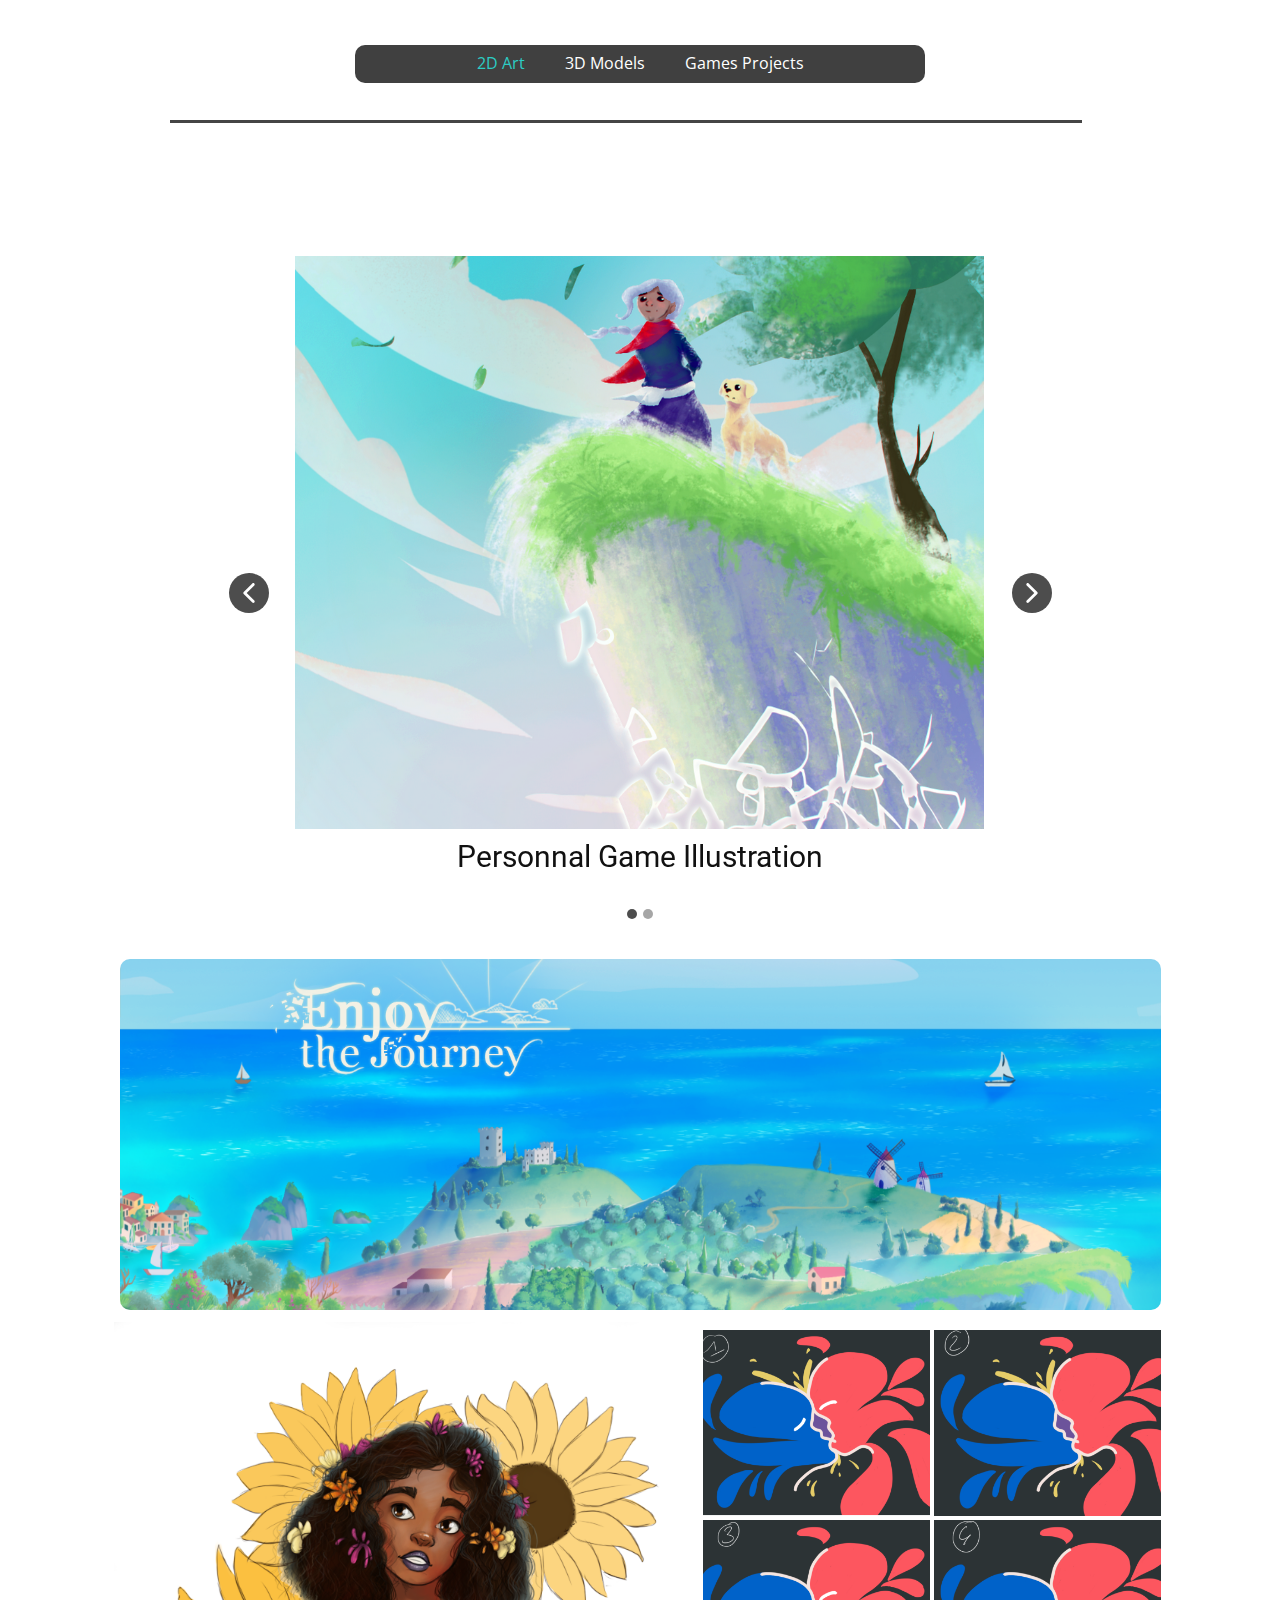
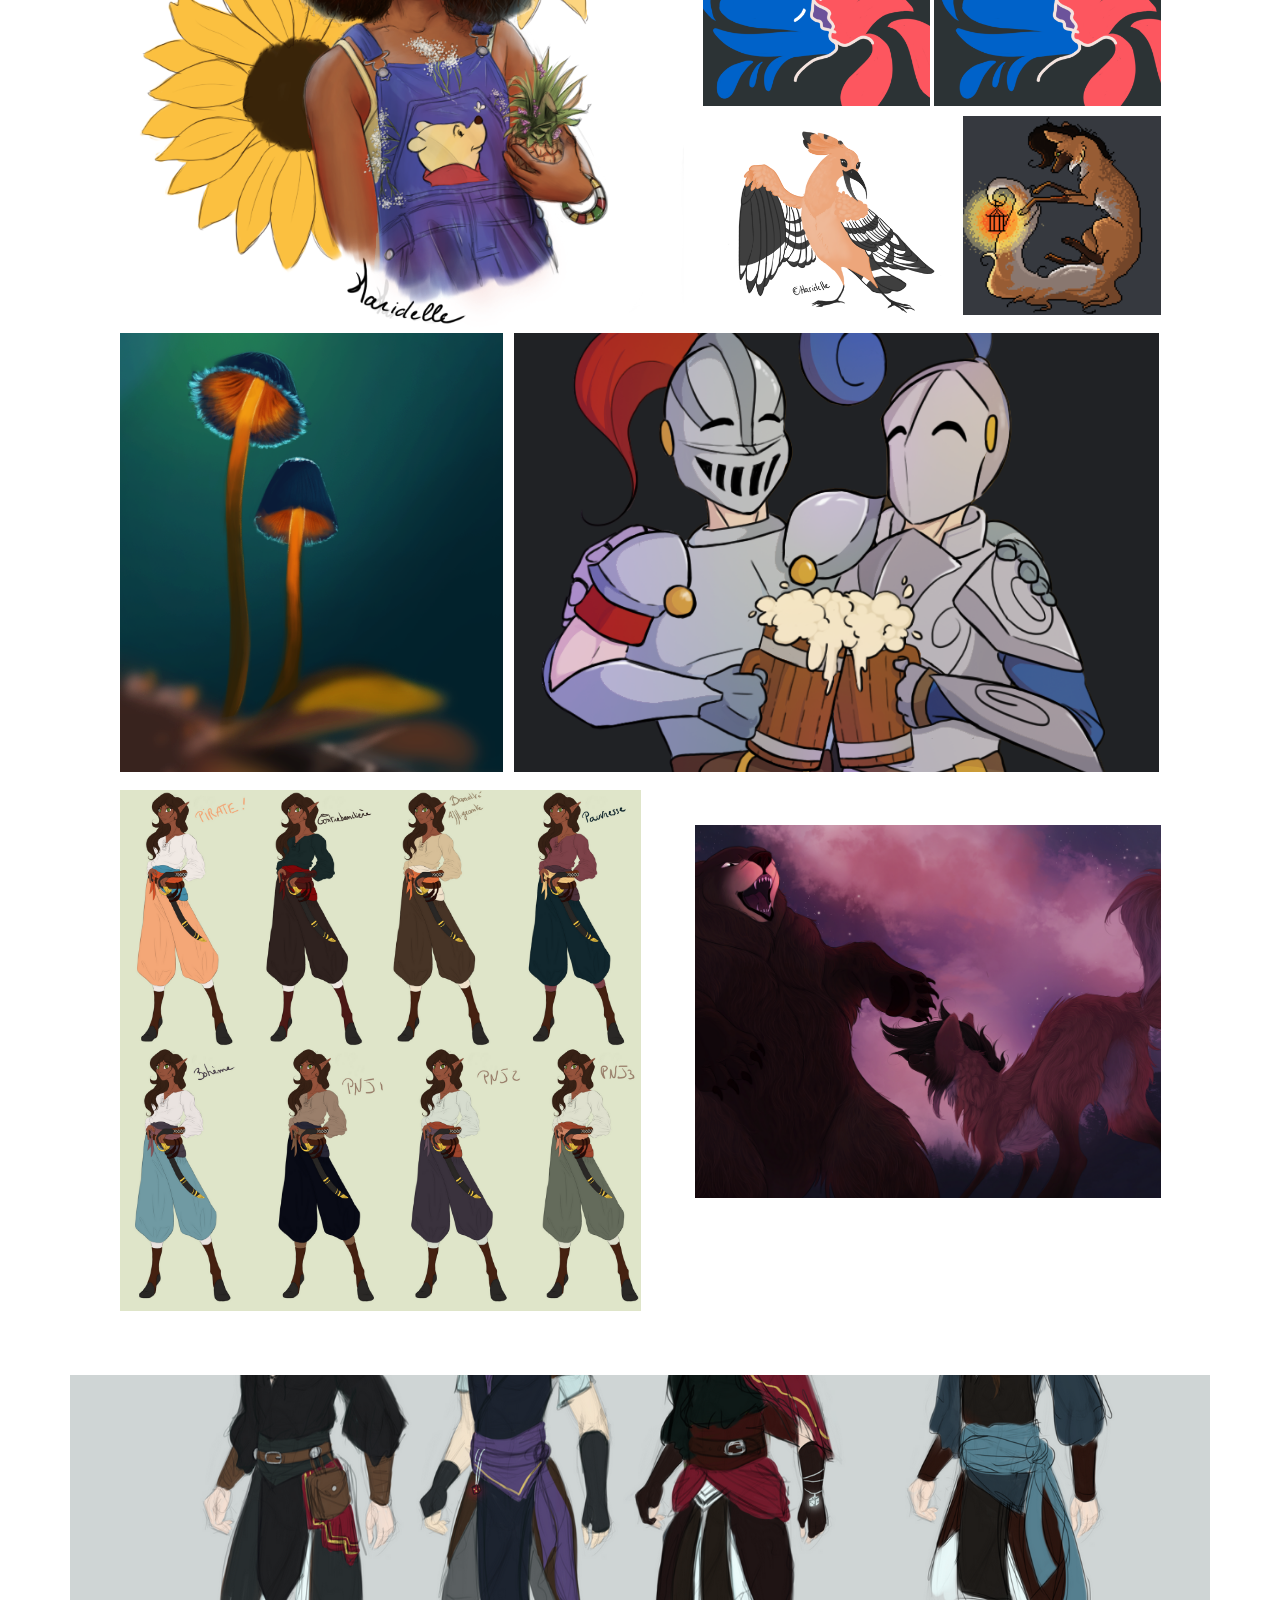
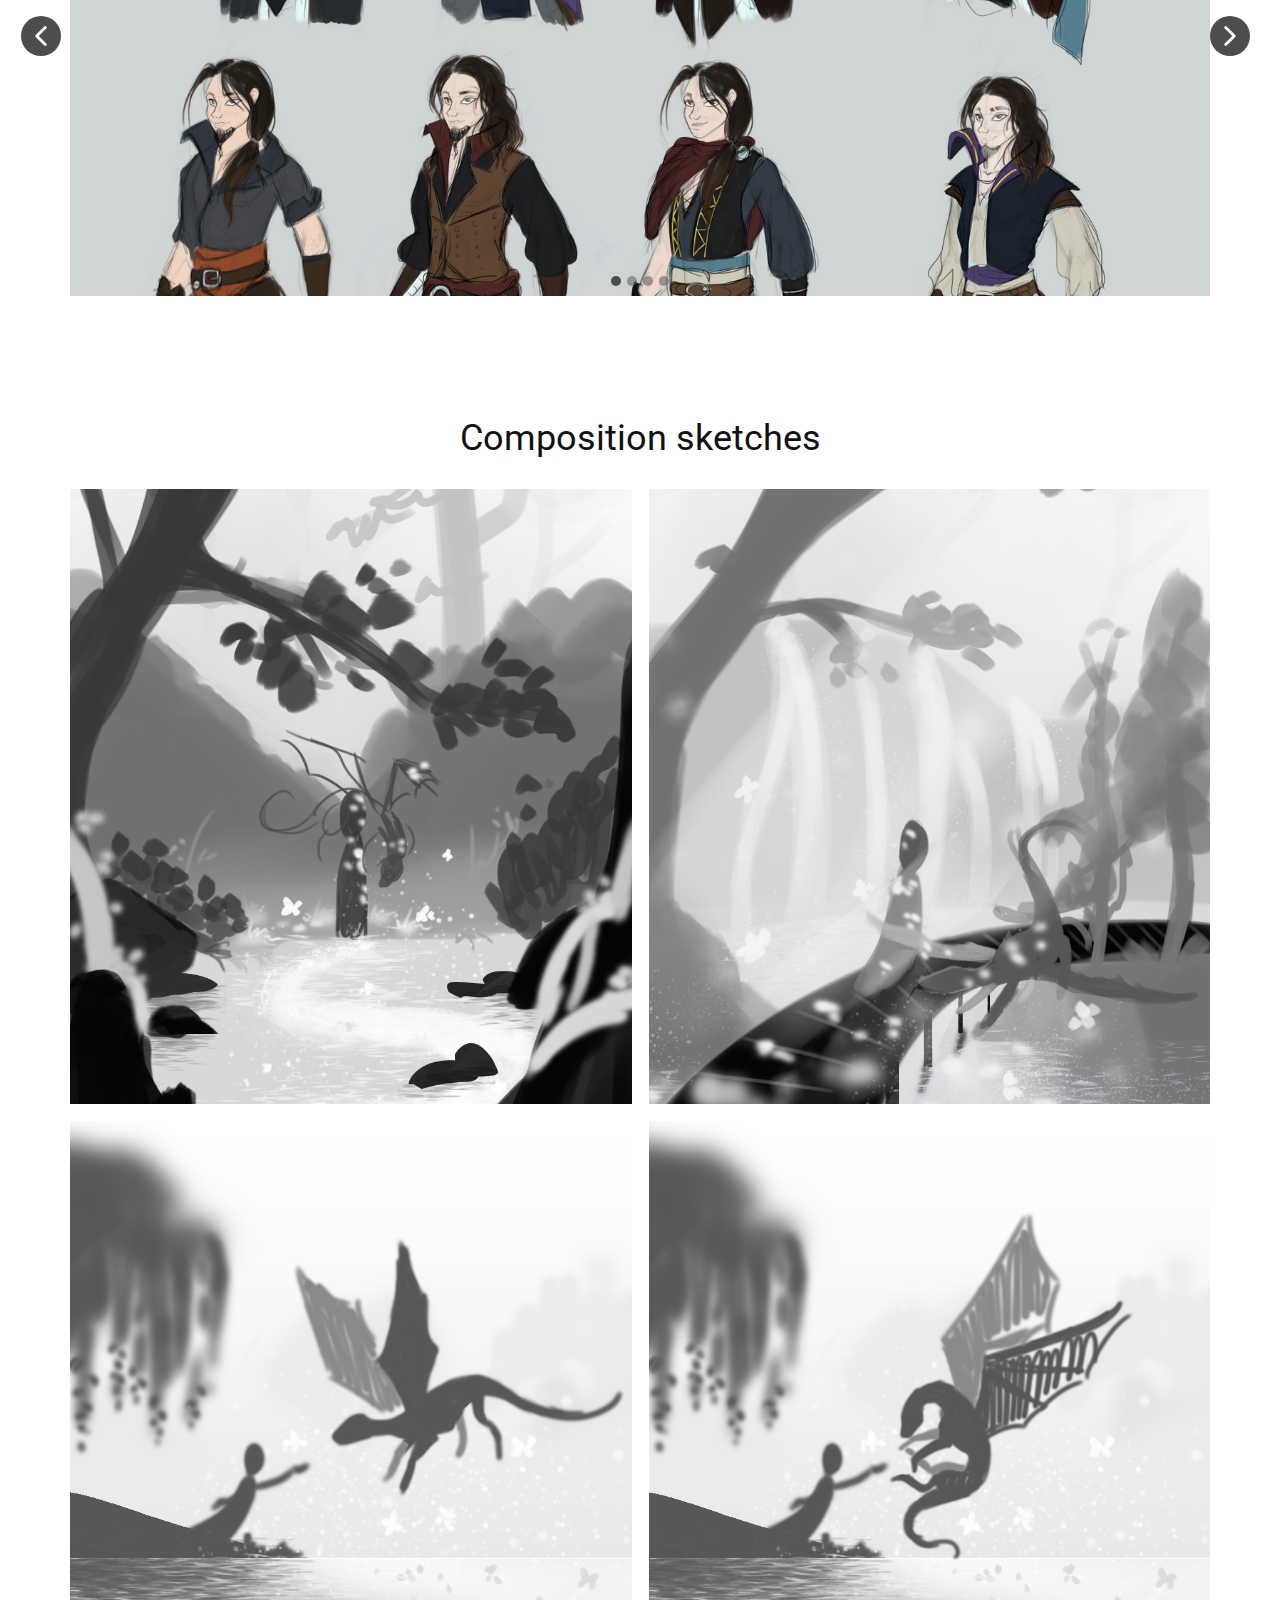
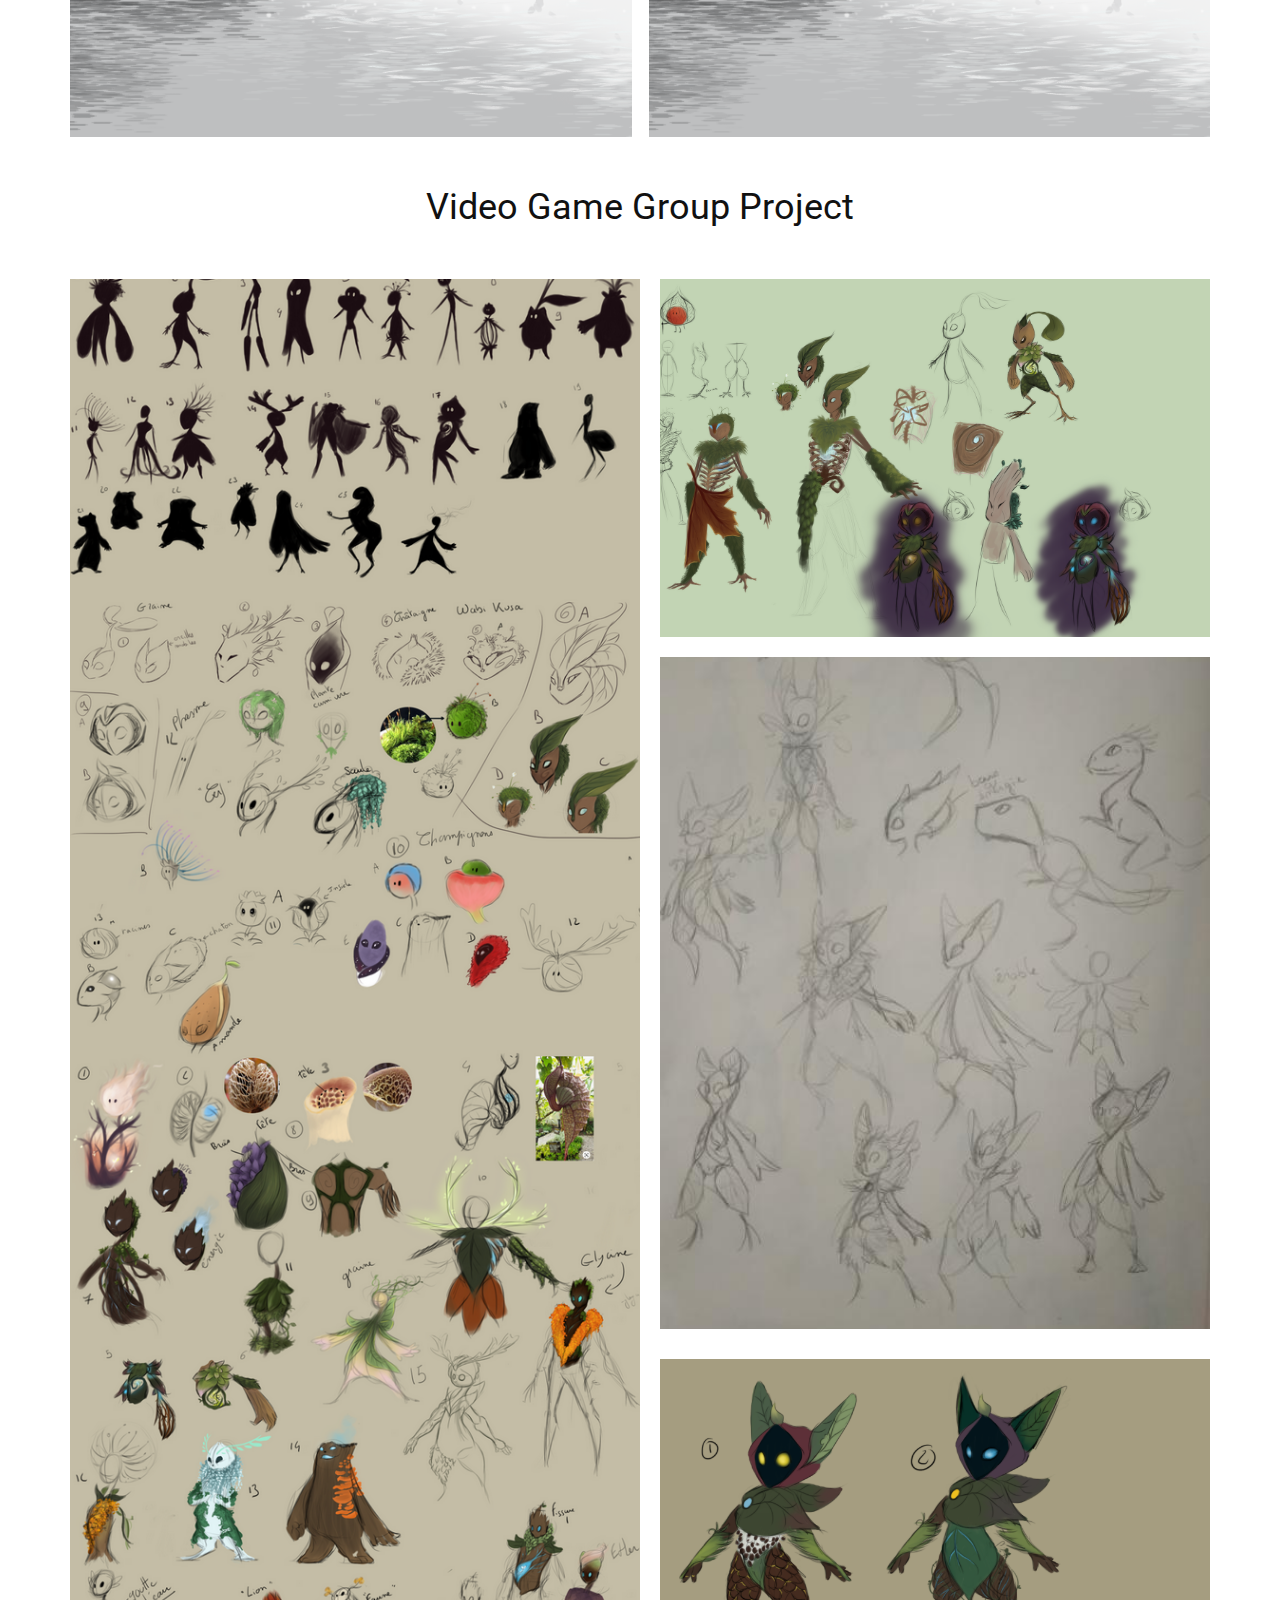
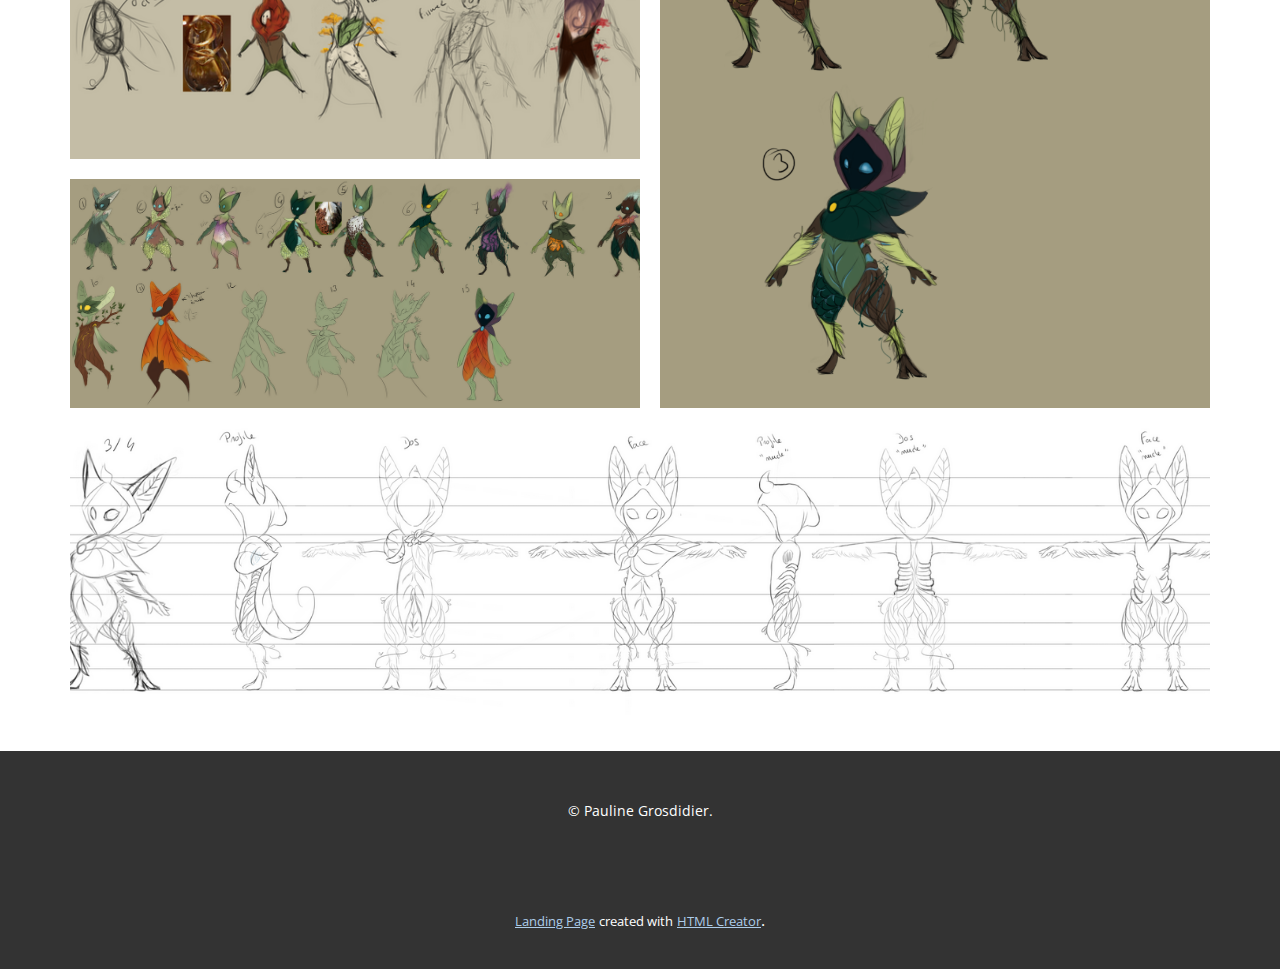
==== commit eaa7776d: "modif code" ====
--- a/2D-Art.html
+++ b/2D-Art.html
@@ -28,9 +28,6 @@
     <meta property="og:type" content="website">
   </head>
   <body class="u-body"><header class="u-clearfix u-header u-header" id="sec-e811"><div class="u-clearfix u-sheet u-sheet-1">
-        <a href="https://nicepage.com" class="u-image u-logo u-image-1">
-          <img src="images/default-logo.png" class="u-logo-image u-logo-image-1">
-        </a>
         <div class="u-container-style u-grey-75 u-group u-radius-10 u-shape-round u-group-1">
           <div class="u-container-layout u-valign-middle u-container-layout-1"></div>
         </div>
@@ -285,7 +282,7 @@
     
     
     <footer class="u-align-center u-clearfix u-footer u-grey-80 u-footer" id="sec-2cea"><div class="u-clearfix u-sheet u-sheet-1">
-        <p class="u-small-text u-text u-text-variant u-text-1"> Exemple de texte. Lorem ipsum dolor sit amet, consectetur adipiscing elit nullam nunc justo sagittis suscipit ultrices.</p>
+        <p class="u-small-text u-text u-text-variant u-text-1">© Pauline Grosdidier.</p>
       </div></footer>
     <section class="u-backlink u-clearfix u-grey-80">
       <a class="u-link" href="https://nicepage.com/landing-page" target="_blank">
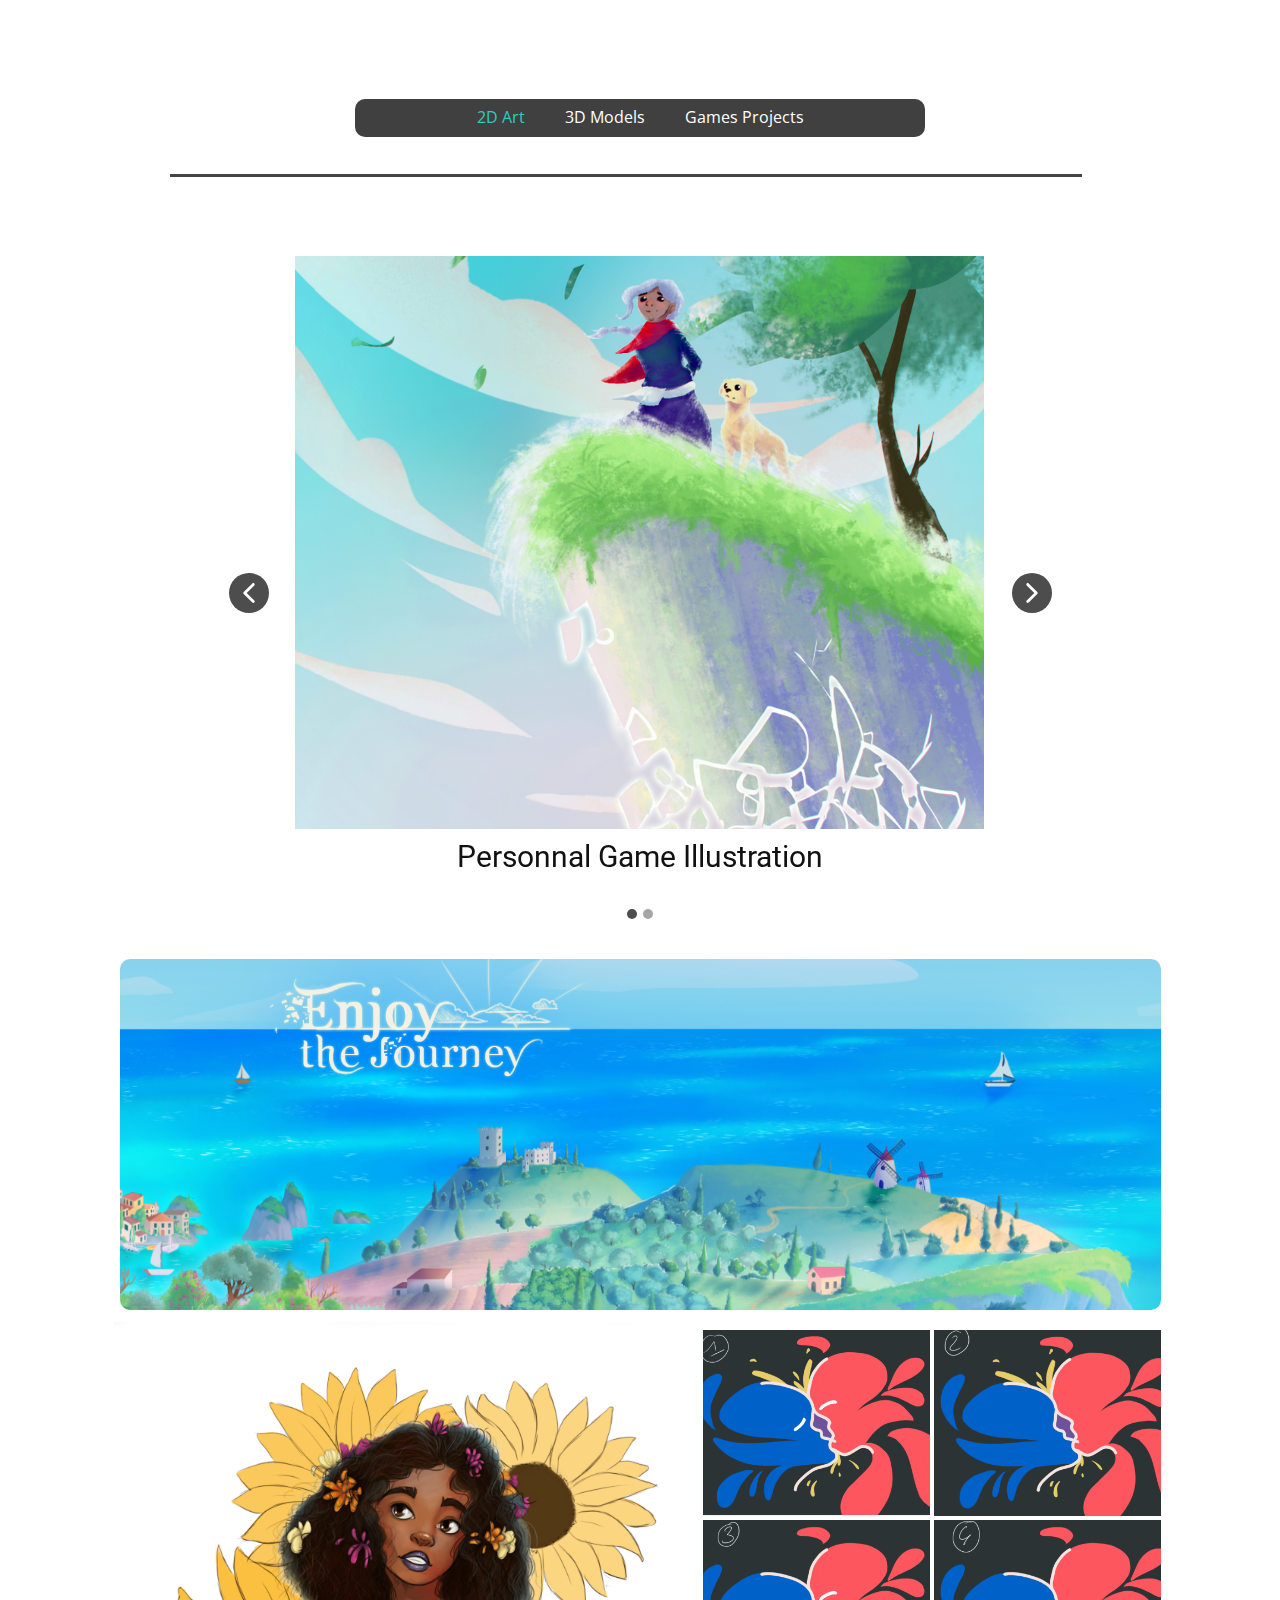
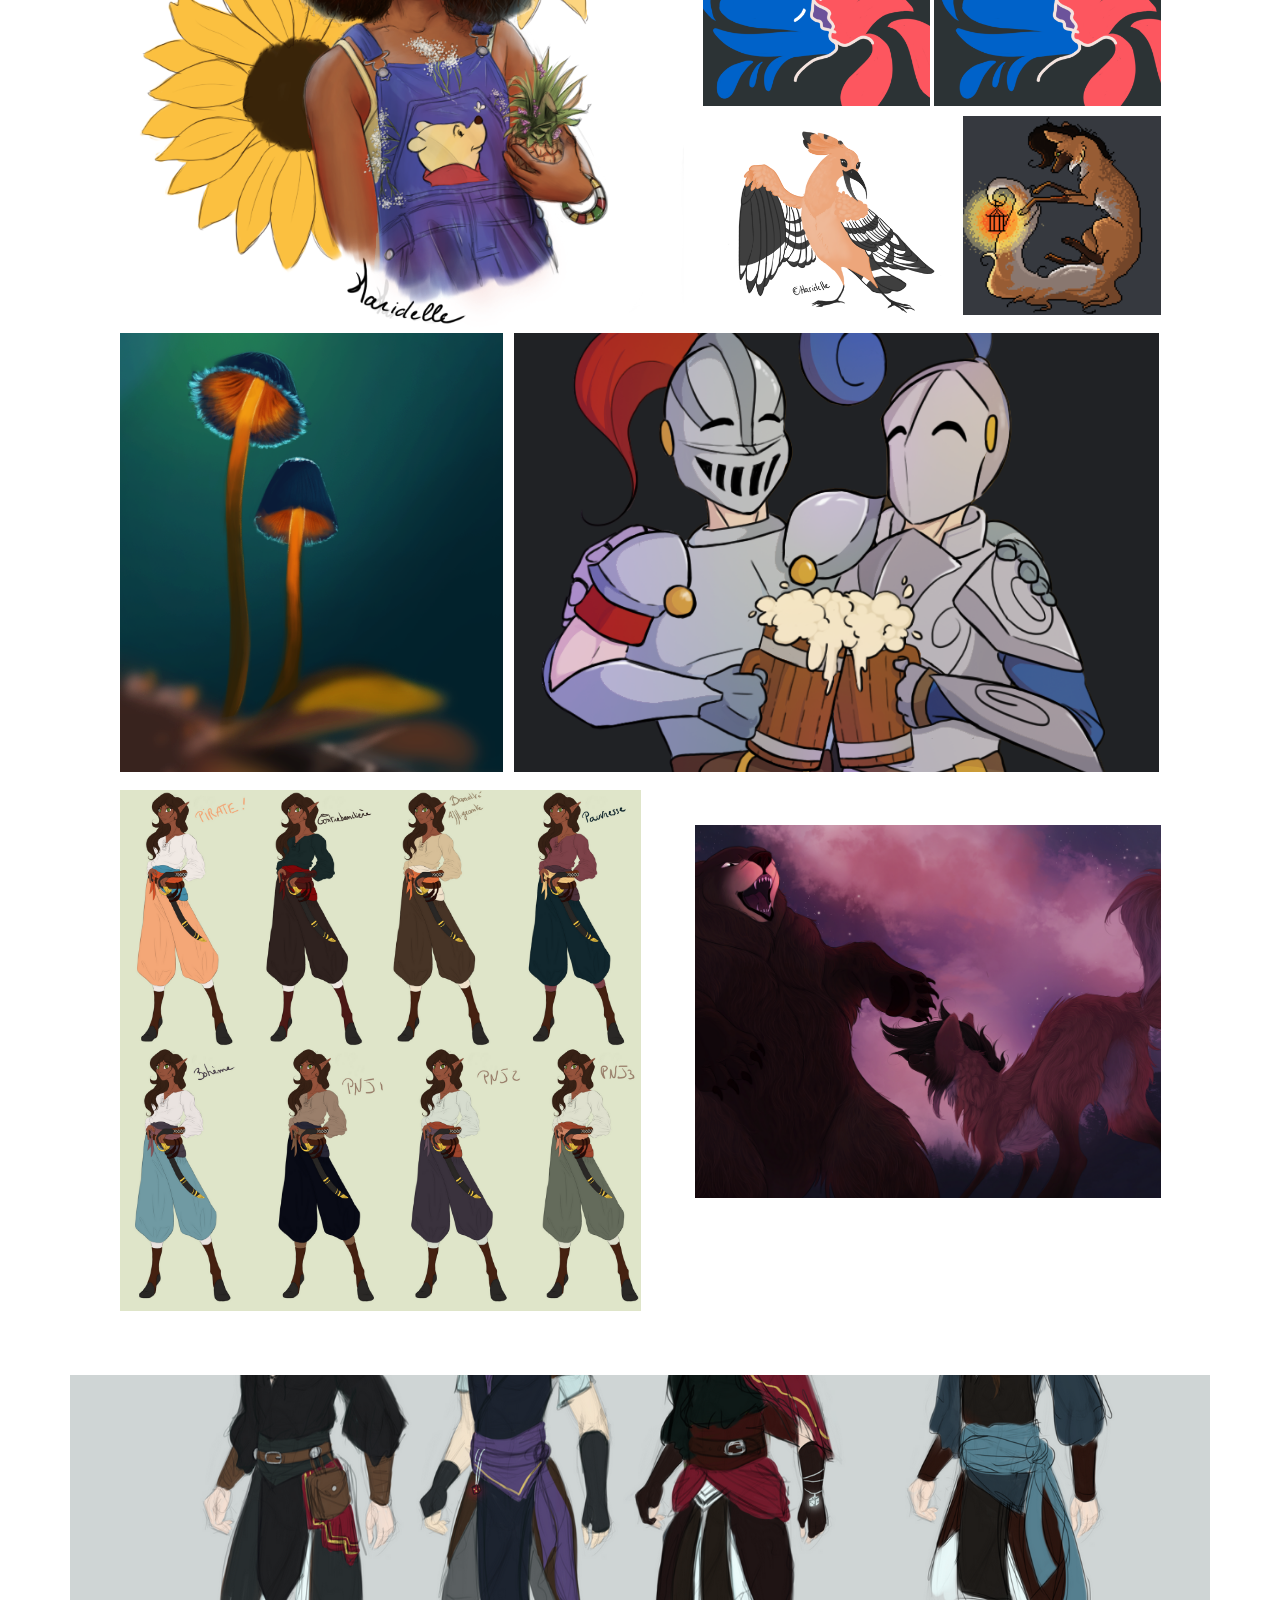
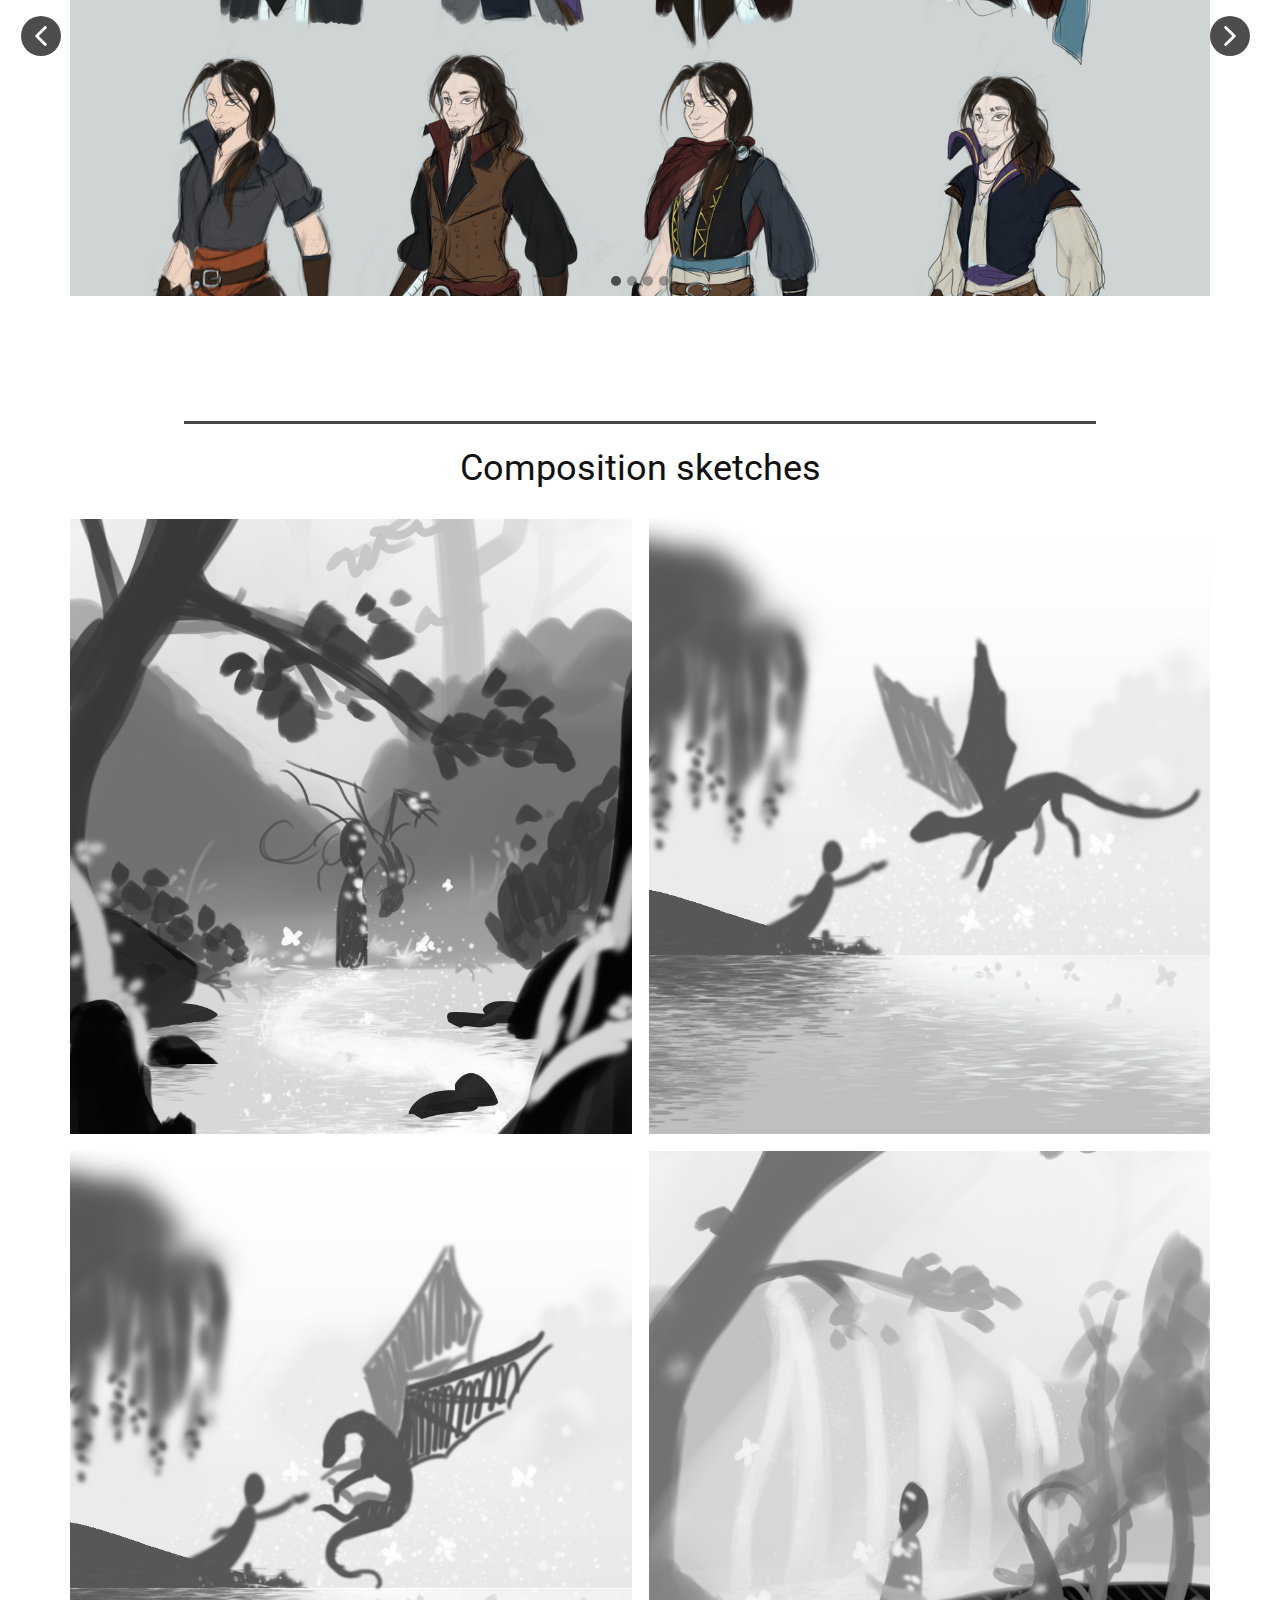
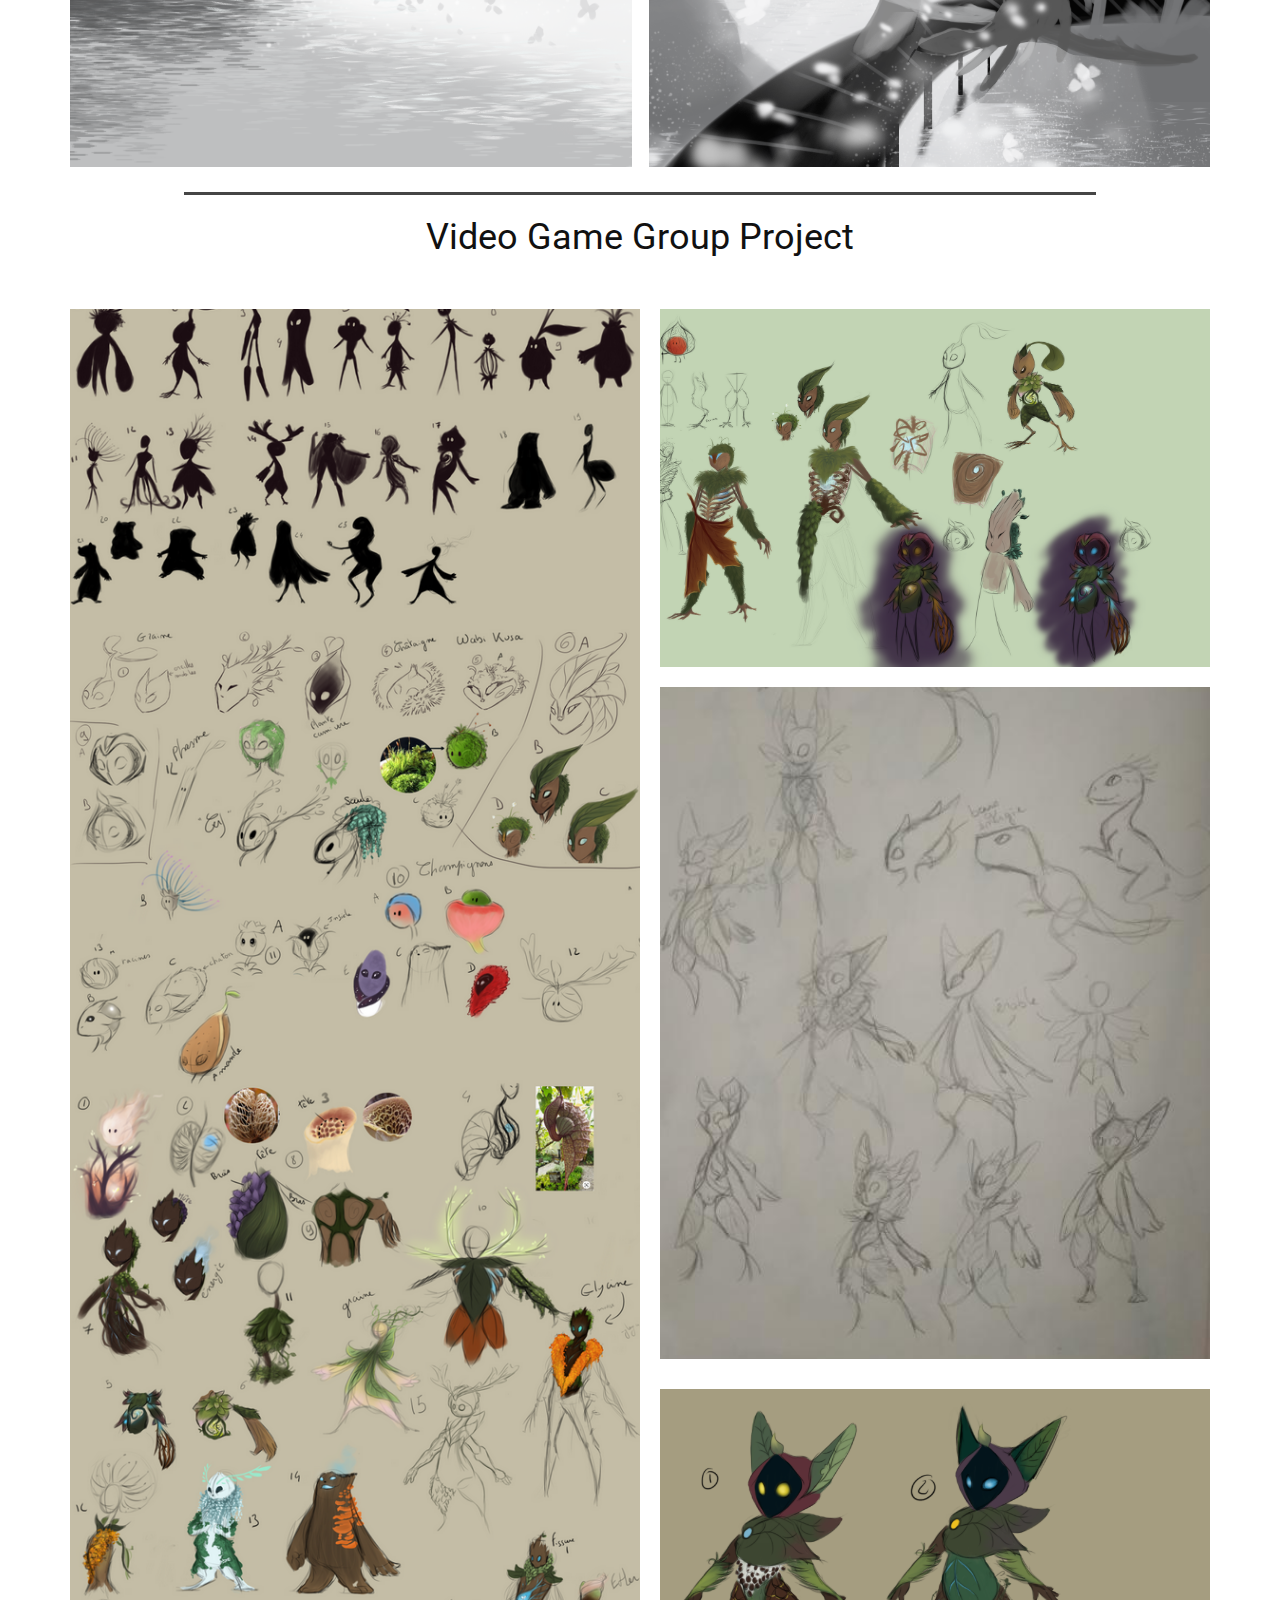
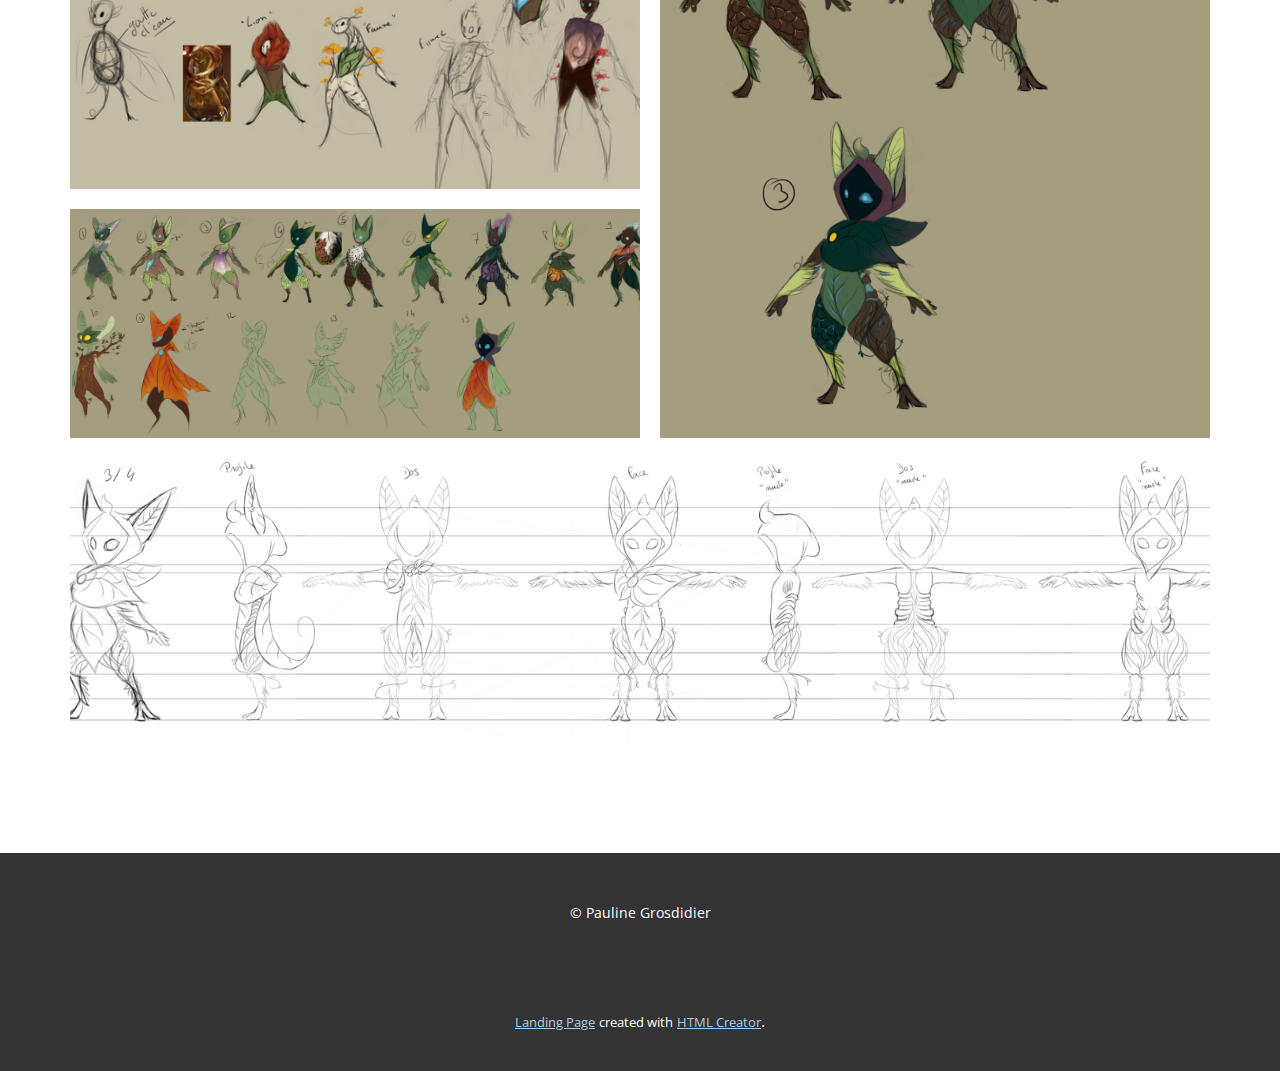
==== commit 80c420ef: "last_maj" ====
--- a/2D-Art.html
+++ b/2D-Art.html
@@ -20,8 +20,7 @@
     <script type="application/ld+json">{
 		"@context": "http://schema.org",
 		"@type": "Organization",
-		"name": "",
-		"logo": "images/default-logo.png"
+		"name": ""
 }</script>
     <meta name="theme-color" content="#478ac9">
     <meta property="og:title" content="2D Art">
@@ -62,7 +61,7 @@
         <div class="u-border-3 u-border-grey-dark-1 u-line u-line-horizontal u-line-1"></div>
       </div></header>
     <section class="u-align-center u-clearfix u-section-1" id="sec-f93c">
-      <div class="u-clearfix u-sheet u-sheet-1">
+      <div class="u-clearfix u-sheet u-valign-middle-md u-valign-middle-xs u-sheet-1">
         <div class="u-carousel u-gallery u-layout-carousel u-lightbox u-no-transition u-show-text-always u-gallery-1" data-interval="5000" data-u-ride="carousel" id="carousel-c442">
           <ol class="u-absolute-hcenter u-carousel-indicators u-carousel-indicators-1">
             <li data-u-target="#carousel-c442" data-u-slide-to="0" class="u-active u-grey-70 u-shape-circle" style="width: 10px; height: 10px;"></li>
@@ -113,15 +112,15 @@
             </span>
           </a>
         </div>
-        <img class="u-image u-image-round u-image-1" src="images/Level1-2DBegining2.png" alt="" data-image-width="1538" data-image-height="816" data-animation-name="pulse" data-animation-duration="1000" data-animation-delay="0" data-animation-direction="">
+        <img class="u-expanded-width-lg u-expanded-width-md u-expanded-width-sm u-expanded-width-xs u-image u-image-round u-image-1" src="images/Level1-2DBegining2.png" alt="" data-image-width="1538" data-image-height="816" data-animation-name="pulse" data-animation-duration="1000" data-animation-delay="0" data-animation-direction="">
         <img class="u-image u-image-default u-image-2" src="images/doodle_girl1.png" alt="" data-image-width="1410" data-image-height="1600">
         <img class="u-image u-image-default u-image-3" src="images/1.png" alt="" data-image-width="563" data-image-height="917">
-        <img class="u-image u-image-default u-image-4" src="images/SB_Logo.png" alt="" data-image-width="752" data-image-height="725">
+        <img class="u-expanded-width-xs u-image u-image-default u-image-4" src="images/SB_Logo.png" alt="" data-image-width="752" data-image-height="725">
         <img class="u-image u-image-default u-preserve-proportions u-image-5" src="images/iconesvi.png" alt="" data-image-width="150" data-image-height="150">
-        <img class="u-image u-image-default u-image-6" src="images/Love.png" alt="" data-image-width="1740" data-image-height="1356">
+        <img class="u-expanded-width-sm u-expanded-width-xs u-image u-image-default u-image-6" src="images/Love.png" alt="" data-image-width="1740" data-image-height="1356">
         <img class="u-image u-image-default u-image-7" src="images/Slyvardhuppe.png" alt="" data-image-width="954" data-image-height="800">
-        <img class="u-image u-image-default u-preserve-proportions u-image-8" src="images/Sahrentestcouleurs.png" alt="" data-image-width="4000" data-image-height="4000">
-        <img class="u-image u-image-default u-image-9" src="images/OursvsDuchesse.png" alt="" data-image-width="1600" data-image-height="897">
+        <img class="u-expanded-width-xs u-image u-image-default u-preserve-proportions u-image-8" src="images/Sahrentestcouleurs.png" alt="" data-image-width="4000" data-image-height="4000">
+        <img class="u-expanded-width-md u-expanded-width-sm u-expanded-width-xs u-image u-image-default u-image-9" src="images/OursvsDuchesse.png" alt="" data-image-width="1600" data-image-height="897">
       </div>
     </section>
     <section class="u-align-center u-clearfix u-section-2" id="sec-120d">
@@ -160,9 +159,9 @@
                 <h3 class="u-gallery-heading"></h3>
                 <p class="u-gallery-text"></p>
               </div>
-              <style data-mode="XL"></style>
-              <style data-mode="LG"></style>
-              <style data-mode="MD"></style>
+              <style data-mode="XL" data-visited="true"></style>
+              <style data-mode="LG" data-visited="true"></style>
+              <style data-mode="MD" data-visited="true"></style>
               <style data-mode="SM"></style>
               <style data-mode="XS"></style>
             </div>
@@ -174,9 +173,9 @@
                 <h3 class="u-gallery-heading"></h3>
                 <p class="u-gallery-text">Finale Illustration</p>
               </div>
-              <style data-mode="XL"></style>
-              <style data-mode="LG"></style>
-              <style data-mode="MD"></style>
+              <style data-mode="XL" data-visited="true"></style>
+              <style data-mode="LG" data-visited="true"></style>
+              <style data-mode="MD" data-visited="true"></style>
               <style data-mode="SM"></style>
               <style data-mode="XS"></style>
             </div>
@@ -210,6 +209,7 @@
     </section>
     <section class="u-align-center u-clearfix u-section-3" id="sec-f946">
       <div class="u-clearfix u-sheet u-sheet-1">
+        <div class="u-border-3 u-border-grey-dark-1 u-line u-line-horizontal u-line-1"></div>
         <h2 class="u-text u-text-1">Composition sketches<br>
         </h2>
         <div class="u-expanded-width u-gallery u-layout-grid u-lightbox u-show-text-on-hover u-gallery-1">
@@ -223,28 +223,28 @@
                 <p class="u-gallery-text"></p>
               </div>
             </div>
+            <div class="u-effect-fade u-gallery-item" data-image-width="1313" data-image-height="923">
+              <div class="u-back-slide">
+                <img class="u-back-image u-expanded" src="images/Compo_Skald3.png">
+              </div>
+              <div class="u-over-slide u-shading u-over-slide-2">
+                <h3 class="u-gallery-heading"></h3>
+                <p class="u-gallery-text"></p>
+              </div>
+            </div>
+            <div class="u-effect-fade u-gallery-item" data-image-width="1313" data-image-height="923">
+              <div class="u-back-slide">
+                <img class="u-back-image u-expanded" src="images/Compo_Skald2.png">
+              </div>
+              <div class="u-over-slide u-shading u-over-slide-3">
+                <h3 class="u-gallery-heading"></h3>
+                <p class="u-gallery-text"></p>
+              </div>
+            </div>
             <div class="u-effect-fade u-gallery-item">
               <div class="u-back-slide" data-image-width="923" data-image-height="1313">
                 <img class="u-back-image u-expanded" src="images/Compo_Skald4.png">
               </div>
-              <div class="u-over-slide u-shading u-over-slide-2">
-                <h3 class="u-gallery-heading"></h3>
-                <p class="u-gallery-text"></p>
-              </div>
-            </div>
-            <div class="u-effect-fade u-gallery-item" data-image-width="1313" data-image-height="923">
-              <div class="u-back-slide">
-                <img class="u-back-image u-expanded" src="images/Compo_Skald3.png">
-              </div>
-              <div class="u-over-slide u-shading u-over-slide-3">
-                <h3 class="u-gallery-heading"></h3>
-                <p class="u-gallery-text"></p>
-              </div>
-            </div>
-            <div class="u-effect-fade u-gallery-item" data-image-width="1313" data-image-height="923">
-              <div class="u-back-slide">
-                <img class="u-back-image u-expanded" src="images/Compo_Skald2.png">
-              </div>
               <div class="u-over-slide u-shading u-over-slide-4">
                 <h3 class="u-gallery-heading"></h3>
                 <p class="u-gallery-text"></p>
@@ -270,19 +270,21 @@
             <p class="u-gallery-text"></p>
           </div>
         </div>
+        <div class="u-border-3 u-border-grey-dark-1 u-expanded-width-md u-expanded-width-sm u-expanded-width-xs u-line u-line-horizontal u-line-2"></div>
         <h2 class="u-text u-text-2">Video Game&nbsp;Group Project</h2>
-        <img class="u-image u-image-default u-image-1" src="images/planchecharacters.png" alt="" data-image-width="600" data-image-height="1600">
-        <img class="u-image u-image-default u-image-2" src="images/concepts1.png" alt="" data-image-width="1600" data-image-height="991">
-        <img class="u-image u-image-default u-image-3" src="images/PPcrayonns.jpg" alt="" data-image-width="504" data-image-height="672">
-        <img class="u-image u-image-default u-image-4" src="images/Recherchespersoprincipal2.png" alt="" data-image-width="948" data-image-height="1080">
-        <img class="u-image u-image-default u-image-5" src="images/Recherchespersoprincipal.png" alt="" data-image-width="1600" data-image-height="525">
+        <img class="u-expanded-width-md u-expanded-width-sm u-expanded-width-xs u-image u-image-default u-image-1" src="images/planchecharacters.png" alt="" data-image-width="600" data-image-height="1600">
+        <img class="u-expanded-width-md u-expanded-width-sm u-expanded-width-xs u-image u-image-default u-image-2" src="images/concepts1.png" alt="" data-image-width="1600" data-image-height="991">
+        <img class="u-expanded-width-md u-expanded-width-sm u-expanded-width-xs u-image u-image-default u-image-3" src="images/PPcrayonns.jpg" alt="" data-image-width="504" data-image-height="672">
+        <img class="u-expanded-width-md u-expanded-width-sm u-expanded-width-xs u-image u-image-default u-image-4" src="images/Recherchespersoprincipal2.png" alt="" data-image-width="948" data-image-height="1080">
+        <img class="u-expanded-width-lg u-expanded-width-md u-expanded-width-sm u-expanded-width-xs u-image u-image-default u-image-5" src="images/Recherchespersoprincipal.png" alt="" data-image-width="1600" data-image-height="525">
         <img class="u-expanded-width u-image u-image-default u-image-6" src="images/TurnPP.png" alt="" data-image-width="1600" data-image-height="384">
       </div>
     </section>
     
     
     <footer class="u-align-center u-clearfix u-footer u-grey-80 u-footer" id="sec-2cea"><div class="u-clearfix u-sheet u-sheet-1">
-        <p class="u-small-text u-text u-text-variant u-text-1">© Pauline Grosdidier.</p>
+        <p class="u-small-text u-text u-text-variant u-text-1"> © Pauline Grosdidier<br>
+        </p>
       </div></footer>
     <section class="u-backlink u-clearfix u-grey-80">
       <a class="u-link" href="https://nicepage.com/landing-page" target="_blank">
--- a/nicepage.css
+++ b/nicepage.css
@@ -33690,19 +33690,10 @@
   min-height: 229px;
 }
 
-.u-header .u-image-1 {
-  margin: 22px auto 0 0;
-}
-
-.u-header .u-logo-image-1 {
-  max-width: 64px;
-  max-height: 64px;
-}
-
 .u-header .u-group-1 {
   width: 570px;
   min-height: 38px;
-  margin: 45px auto 0;
+  margin: 99px auto 0;
 }
 
 .u-header .u-container-layout-1 {
--- a/2D-Art.css
+++ b/2D-Art.css
@@ -99,94 +99,199 @@
 
 @media (max-width: 1199px) {
   .u-section-1 .u-sheet-1 {
-    min-height: 2686px;
+    min-height: 2534px;
+  }
+
+  .u-section-1 .u-gallery-1 {
+    margin-right: auto;
   }
 
   .u-section-1 .u-image-1 {
-    width: 940px;
     height: 317px;
+    margin-top: 12px;
+    margin-right: initial;
+    margin-left: initial;
+    width: auto;
+  }
+
+  .u-section-1 .u-image-2 {
+    width: 465px;
+    height: 528px;
+    margin-top: 30px;
+    margin-left: 0;
+  }
+
+  .u-section-1 .u-image-3 {
+    margin-top: 0;
+    margin-left: 12px;
+  }
+
+  .u-section-1 .u-image-4 {
+    width: 515px;
+    height: 355px;
+    margin-top: -342px;
+    margin-right: 0;
+  }
+
+  .u-section-1 .u-image-5 {
+    margin-top: -584px;
+    margin-right: 0;
+  }
+
+  .u-section-1 .u-image-6 {
+    width: 445px;
+    height: 365px;
+    margin-top: -594px;
+    margin-right: 0;
+  }
+
+  .u-section-1 .u-image-7 {
+    margin-top: 30px;
+    margin-right: 228px;
+    margin-left: auto;
+  }
+
+  .u-section-1 .u-image-8 {
+    width: 438px;
+    height: 438px;
+    margin-top: 421px;
+    margin-left: 0;
   }
 
   .u-section-1 .u-image-9 {
-    margin-top: -487px;
+    width: 477px;
+    height: 438px;
+    margin-top: -438px;
+    margin-right: 0;
+    margin-bottom: 27px;
   }
 }
 
 @media (max-width: 991px) {
   .u-section-1 .u-sheet-1 {
-    min-height: 2612px;
+    min-height: 2906px;
   }
 
   .u-section-1 .u-gallery-1 {
-    margin-right: 31px;
-  }
-
-  .u-section-1 .u-image-1 {
-    width: 720px;
-    height: 243px;
+    margin-top: 28px;
+  }
+
+  .u-section-1 .u-image-2 {
+    margin-top: 12px;
+  }
+
+  .u-section-1 .u-image-3 {
+    margin-top: 18px;
+  }
+
+  .u-section-1 .u-image-4 {
+    width: 310px;
+    height: 439px;
+    margin-top: -439px;
+  }
+
+  .u-section-1 .u-image-5 {
+    margin-top: -734px;
+  }
+
+  .u-section-1 .u-image-6 {
+    width: 313px;
+    height: 395px;
+    margin-top: 562px;
   }
 
   .u-section-1 .u-image-7 {
-    margin-left: 478px;
+    margin-top: -1384px;
+    margin-right: 0;
+  }
+
+  .u-section-1 .u-image-8 {
+    width: 395px;
+    height: 395px;
+    margin-top: 796px;
+  }
+
+  .u-section-1 .u-image-9 {
+    height: 404px;
+    margin-top: 27px;
+    margin-bottom: 28px;
+    margin-right: initial;
+    margin-left: initial;
+    width: auto;
   }
 }
 
 @media (max-width: 767px) {
   .u-section-1 .u-sheet-1 {
-    min-height: 2447px;
+    min-height: 3791px;
   }
 
   .u-section-1 .u-gallery-1 {
     width: 540px;
-    margin-right: 0;
-  }
-
-  .u-section-1 .u-image-1 {
-    width: 540px;
-    height: 182px;
-  }
-
-  .u-section-1 .u-image-2 {
-    width: 540px;
-    height: 613px;
-    margin-left: 0;
   }
 
   .u-section-1 .u-image-3 {
-    margin-top: -2px;
+    width: 528px;
+    height: 445px;
+    margin-top: 12px;
+    margin-right: 0;
+    margin-left: auto;
   }
 
   .u-section-1 .u-image-4 {
-    width: 540px;
-    height: 368px;
-    margin-right: 0;
+    margin-top: 20px;
+    margin-right: auto;
+    margin-left: 12px;
   }
 
   .u-section-1 .u-image-5 {
-    margin-top: -585px;
+    margin-top: -199px;
+    margin-right: auto;
+    margin-left: 342px;
+  }
+
+  .u-section-1 .u-image-6 {
+    margin-top: 450px;
+    margin-right: initial;
+    margin-left: initial;
+    width: auto;
   }
 
   .u-section-1 .u-image-7 {
-    margin-left: 298px;
+    width: 198px;
+    margin-top: -1257px;
   }
 
   .u-section-1 .u-image-8 {
-    margin-left: 19px;
+    margin-top: 246px;
+    margin-left: auto;
+  }
+
+  .u-section-1 .u-image-9 {
+    margin-top: 443px;
+    margin-bottom: 37px;
+    width: auto;
+    margin-right: initial;
+    margin-left: initial;
   }
 }
 
 @media (max-width: 575px) {
   .u-section-1 .u-sheet-1 {
-    min-height: 1588px;
+    min-height: 3569px;
   }
 
   .u-section-1 .u-gallery-1 {
     width: 340px;
-  }
-
-  .u-section-1 .u-image-1 {
-    width: 340px;
-    height: 115px;
+    margin-top: 29px;
+  }
+
+  .u-section-1 .u-carousel-control-1 {
+    left: -40px;
+  }
+
+  .u-section-1 .u-carousel-control-2 {
+    right: -40px;
   }
 
   .u-section-1 .u-image-2 {
@@ -196,44 +301,59 @@
 
   .u-section-1 .u-image-3 {
     width: 340px;
-    height: 390px;
-    margin-top: 225px;
+    height: 287px;
+    margin-right: auto;
     margin-left: 0;
   }
 
   .u-section-1 .u-image-4 {
-    width: 340px;
-    height: 232px;
-    margin-top: -390px;
+    height: 440px;
+    margin-top: 12px;
+    margin-right: initial;
+    margin-left: initial;
+    width: auto;
   }
 
   .u-section-1 .u-image-5 {
-    margin-top: -449px;
+    width: 173px;
+    height: 174px;
+    margin-top: 12px;
+    margin-right: 0;
+    margin-left: auto;
   }
 
   .u-section-1 .u-image-6 {
-    width: 340px;
-    height: 279px;
+    margin-top: 364px;
+    width: auto;
+    margin-right: initial;
+    margin-left: initial;
   }
 
   .u-section-1 .u-image-7 {
-    margin-left: 98px;
+    width: 155px;
+    height: 174px;
+    margin-top: -933px;
+    margin-right: auto;
+    margin-left: 0;
   }
 
   .u-section-1 .u-image-8 {
-    width: 340px;
     height: 340px;
-    margin-left: 0;
+    margin-top: 12px;
+    margin-right: initial;
+    margin-left: initial;
+    width: auto;
   }
 
   .u-section-1 .u-image-9 {
-    width: 340px;
-    height: 272px;
-    margin-top: -306px;
-    margin-right: 0;
+    margin-top: 419px;
+    margin-bottom: 29px;
+    width: auto;
+    margin-right: initial;
+    margin-left: initial;
   }
 }.u-section-2 .u-sheet-1 {
-  min-height: 610px;
+  min-height: 640px;
 }
 
 .u-section-2 .u-gallery-1 {
@@ -291,11 +411,17 @@
     margin-left: initial;
   }
 }.u-section-3 .u-sheet-1 {
-  min-height: 3591px;
+  min-height: 3664px;
+}
+
+.u-section-3 .u-line-1 {
+  width: 912px;
+  height: 3px;
+  margin: 32px auto 0;
 }
 
 .u-section-3 .u-text-1 {
-  margin: 60px 20px 0;
+  margin: 25px 20px 0;
 }
 
 .u-section-3 .u-gallery-1 {
@@ -347,8 +473,15 @@
   padding: 20px;
 }
 
+.u-section-3 .u-line-2 {
+  width: 912px;
+  height: 3px;
+  transform-origin: center top 0px;
+  margin: 537px auto 0;
+}
+
 .u-section-3 .u-text-2 {
-  margin: 563px 20px 0;
+  margin: 23px 20px 0;
 }
 
 .u-section-3 .u-image-1 {
@@ -384,23 +517,23 @@
 .u-section-3 .u-image-6 {
   height: 303px;
   margin-top: 20px;
-  margin-bottom: 20px;
+  margin-bottom: 60px;
   margin-left: 0;
 }
 
 @media (max-width: 1199px) {
   .u-section-3 .u-sheet-1 {
-    min-height: 3113px;
+    min-height: 3631px;
   }
 
   .u-section-3 .u-text-1 {
+    margin-right: 0;
     margin-left: 0;
-    margin-right: 0;
   }
 
   .u-section-3 .u-gallery-1 {
+    grid-template-columns: auto auto auto;
     height: 1029px;
-    grid-template-columns: auto auto auto;
     margin-right: initial;
     margin-left: initial;
   }
@@ -413,19 +546,49 @@
     margin-top: -293px;
   }
 
+  .u-section-3 .u-line-2 {
+    margin-top: 345px;
+    margin-right: 0;
+  }
+
   .u-section-3 .u-text-2 {
+    width: auto;
+    margin-top: 32px;
+    margin-right: 0;
     margin-left: 0;
-    margin-right: 0;
   }
 
   .u-section-3 .u-image-1 {
     width: 470px;
-    height: 1520px;
+    height: 1663px;
+    margin-top: 32px;
   }
 
   .u-section-3 .u-image-2 {
-    margin-top: -1220px;
-    margin-left: 390px;
+    width: 445px;
+    height: 368px;
+    margin-top: -1665px;
+    margin-right: 0;
+    margin-left: auto;
+  }
+
+  .u-section-3 .u-image-3 {
+    width: 445px;
+    height: 660px;
+    margin-top: 30px;
+  }
+
+  .u-section-3 .u-image-4 {
+    width: 445px;
+    height: 575px;
+    margin-top: 32px;
+  }
+
+  .u-section-3 .u-image-5 {
+    margin-top: 40px;
+    margin-right: initial;
+    margin-left: initial;
+    width: auto;
   }
 
   .u-section-3 .u-image-6 {
@@ -435,12 +598,16 @@
 
 @media (max-width: 991px) {
   .u-section-3 .u-sheet-1 {
-    min-height: 5237px;
+    min-height: 7438px;
+  }
+
+  .u-section-3 .u-line-1 {
+    width: 720px;
   }
 
   .u-section-3 .u-gallery-1 {
+    grid-template-columns: auto auto;
     height: 3153px;
-    grid-template-columns: auto auto;
     margin-right: initial;
     margin-left: initial;
   }
@@ -453,19 +620,75 @@
     margin-top: -2417px;
   }
 
+  .u-section-3 .u-line-2 {
+    margin-top: 2543px;
+    margin-right: initial;
+    margin-left: initial;
+    width: auto;
+  }
+
+  .u-section-3 .u-text-2 {
+    margin-top: 19px;
+    margin-right: 25px;
+    margin-left: -25px;
+  }
+
+  .u-section-3 .u-image-1 {
+    margin-top: 55px;
+    margin-right: initial;
+    margin-left: initial;
+    width: auto;
+  }
+
   .u-section-3 .u-image-2 {
-    margin-left: 170px;
+    height: 371px;
+    margin-top: 32px;
+    margin-right: initial;
+    margin-left: initial;
+    width: auto;
+  }
+
+  .u-section-3 .u-image-3 {
+    height: 512px;
+    margin-top: 32px;
+    margin-right: initial;
+    margin-left: initial;
+    width: auto;
+  }
+
+  .u-section-3 .u-image-4 {
+    height: 677px;
+    margin-right: initial;
+    margin-left: initial;
+    width: auto;
+  }
+
+  .u-section-3 .u-image-5 {
+    margin-top: 32px;
+    width: auto;
+    margin-right: initial;
+    margin-left: initial;
+  }
+
+  .u-section-3 .u-image-6 {
+    margin-top: 32px;
+    margin-bottom: 0;
+    margin-left: initial;
   }
 }
 
 @media (max-width: 767px) {
   .u-section-3 .u-sheet-1 {
-    min-height: 4406px;
+    min-height: 6597px;
+  }
+
+  .u-section-3 .u-line-1 {
+    width: 540px;
   }
 
   .u-section-3 .u-gallery-1 {
+    grid-template-columns: auto;
     height: 2365px;
-    grid-template-columns: auto;
     margin-right: initial;
     margin-left: initial;
   }
@@ -474,36 +697,41 @@
     margin-top: -1629px;
   }
 
+  .u-section-3 .u-line-2 {
+    margin-top: 1692px;
+    width: auto;
+    margin-right: initial;
+    margin-left: initial;
+  }
+
+  .u-section-3 .u-text-2 {
+    margin-top: 32px;
+    margin-left: 0;
+    margin-right: 0;
+  }
+
   .u-section-3 .u-image-1 {
-    height: 1440px;
-  }
-
-  .u-section-3 .u-image-2 {
-    width: 540px;
-    height: 351px;
-    margin-left: 0;
-  }
-
-  .u-section-3 .u-image-3 {
-    width: 540px;
-    height: 660px;
-  }
-
-  .u-section-3 .u-image-4 {
-    width: 540px;
-    height: 638px;
+    margin-top: 63px;
+    width: auto;
+    margin-right: initial;
+    margin-left: initial;
   }
 
   .u-section-3 .u-image-5 {
-    width: 540px;
     height: 217px;
-    margin-top: -218px;
+    width: auto;
+    margin-right: initial;
+    margin-left: initial;
   }
 }
 
 @media (max-width: 575px) {
   .u-section-3 .u-sheet-1 {
-    min-height: 2503px;
+    min-height: 4604px;
+  }
+
+  .u-section-3 .u-line-1 {
+    width: 340px;
   }
 
   .u-section-3 .u-gallery-1 {
@@ -516,31 +744,57 @@
     margin-top: -753px;
   }
 
+  .u-section-3 .u-line-2 {
+    margin-top: 829px;
+    width: auto;
+    margin-right: initial;
+    margin-left: initial;
+  }
+
+  .u-section-3 .u-text-2 {
+    margin-top: 25px;
+  }
+
   .u-section-3 .u-image-1 {
-    width: 340px;
-    height: 907px;
-    margin-top: 65px;
+    height: 1203px;
+    margin-top: 25px;
+    width: auto;
+    margin-right: initial;
+    margin-left: initial;
   }
 
   .u-section-3 .u-image-2 {
-    width: 340px;
-    height: 221px;
-    margin-top: -883px;
+    height: 281px;
+    margin-top: 25px;
+    width: auto;
+    margin-right: initial;
+    margin-left: initial;
   }
 
   .u-section-3 .u-image-3 {
-    width: 340px;
-    height: 416px;
+    height: 504px;
+    margin-top: 25px;
+    width: auto;
+    margin-right: initial;
+    margin-left: initial;
   }
 
   .u-section-3 .u-image-4 {
-    width: 340px;
-    height: 402px;
+    height: 439px;
+    width: auto;
+    margin-right: initial;
+    margin-left: initial;
   }
 
   .u-section-3 .u-image-5 {
-    width: 340px;
     height: 137px;
-    margin-top: 18px;
+    width: auto;
+    margin-right: initial;
+    margin-left: initial;
+  }
+
+  .u-section-3 .u-image-6 {
+    height: 133px;
+    margin-left: initial;
   }
 }